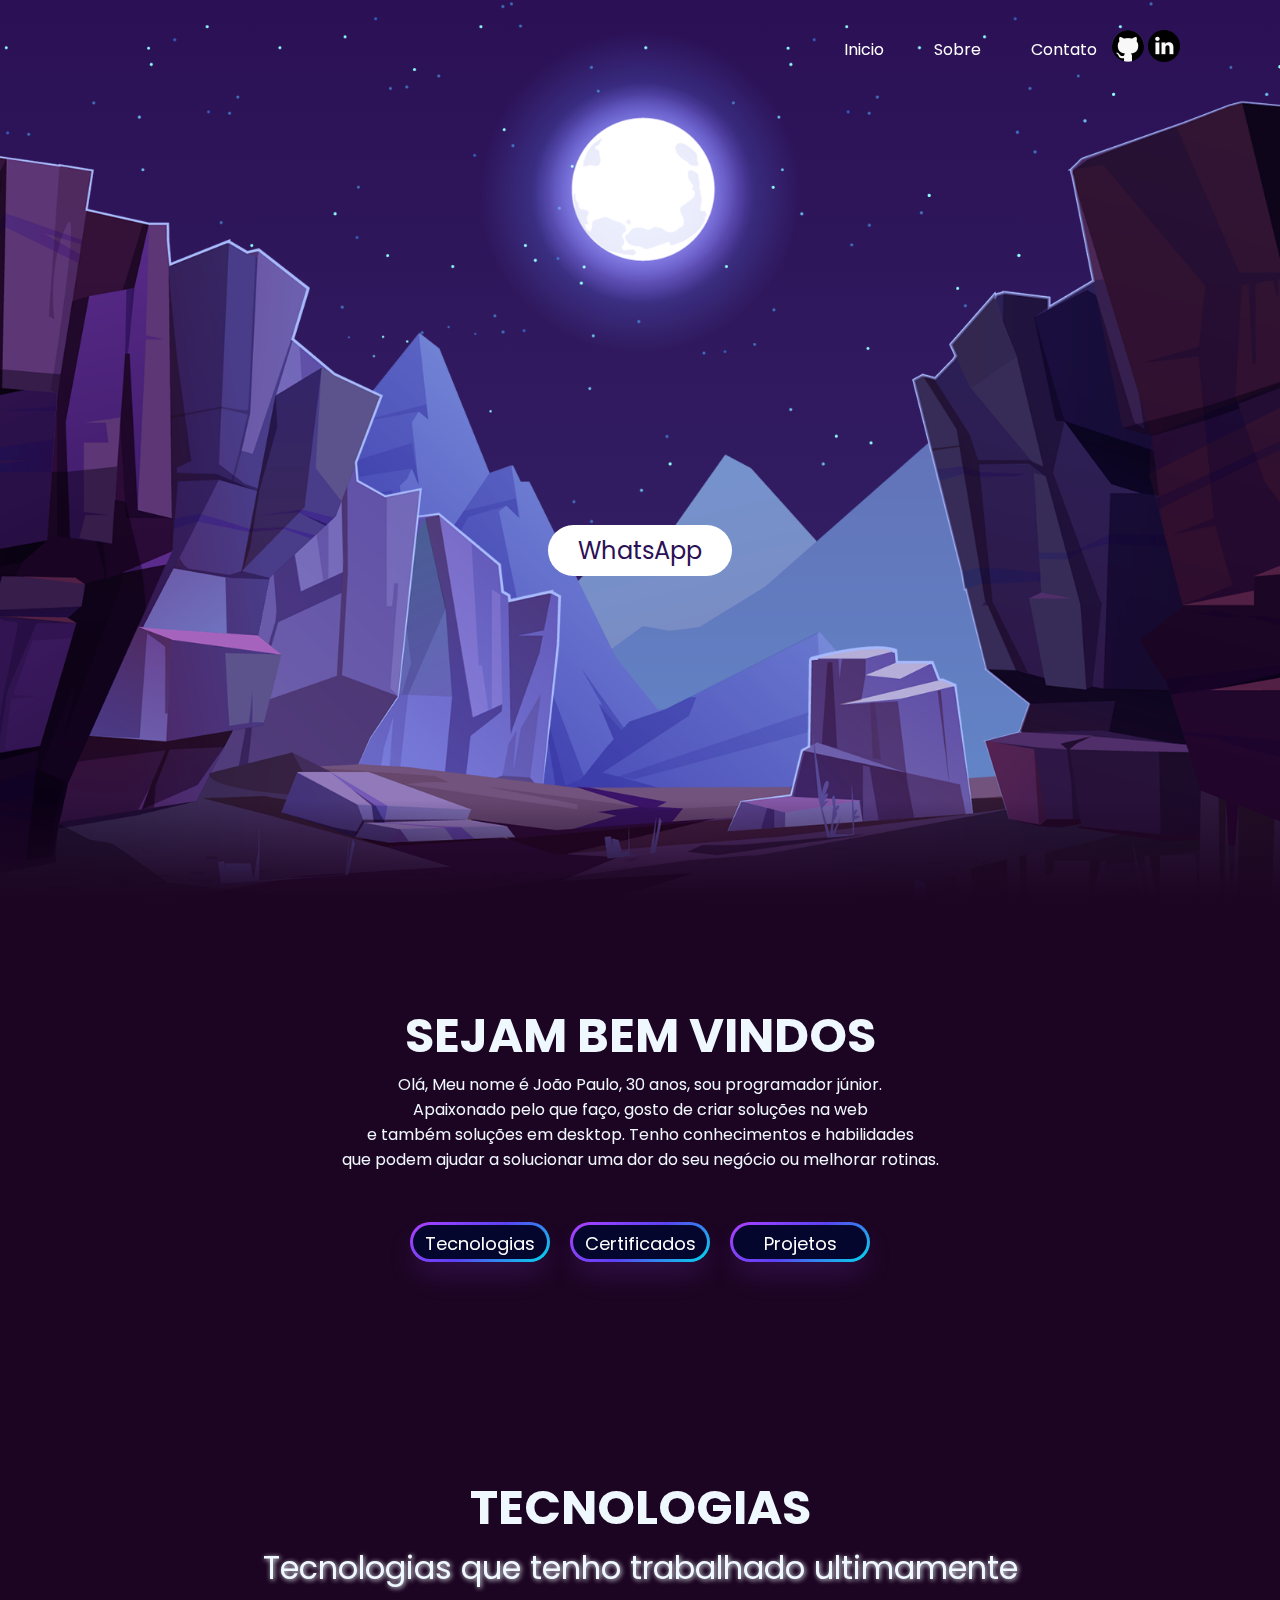
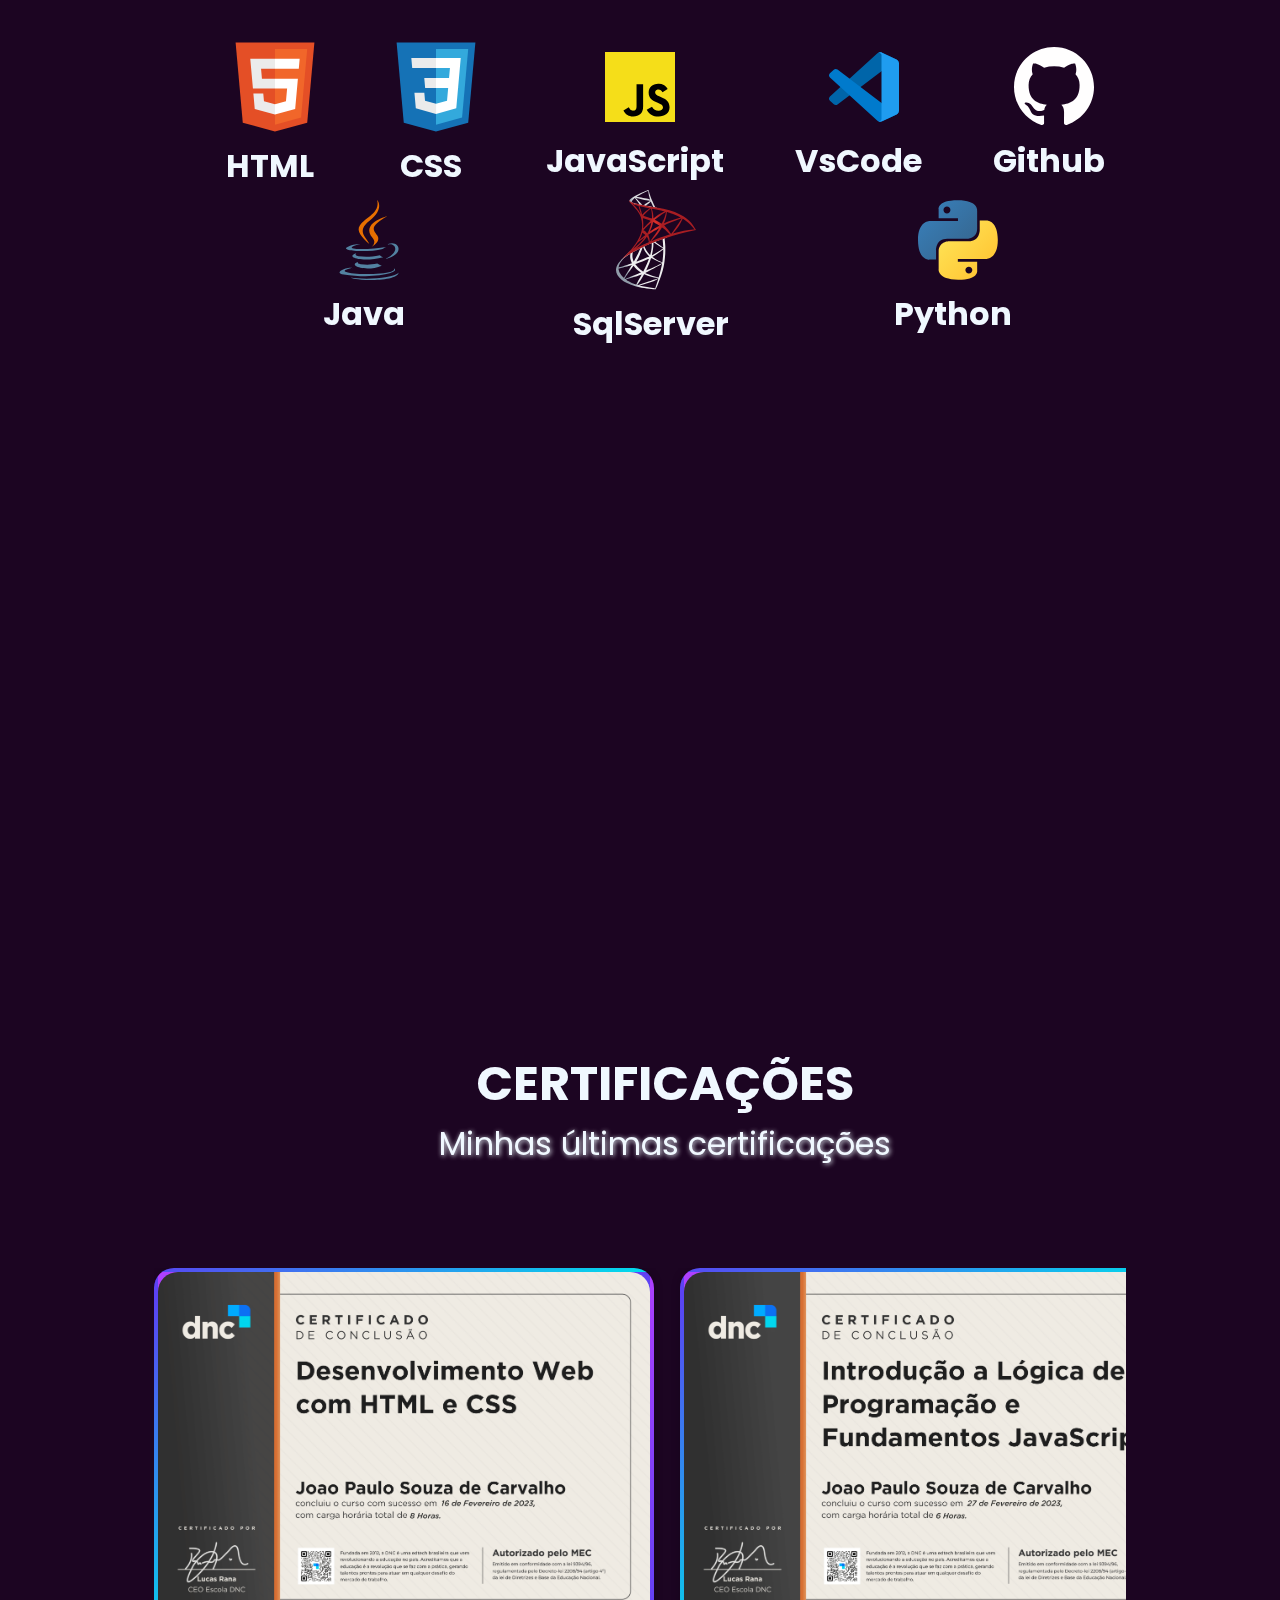
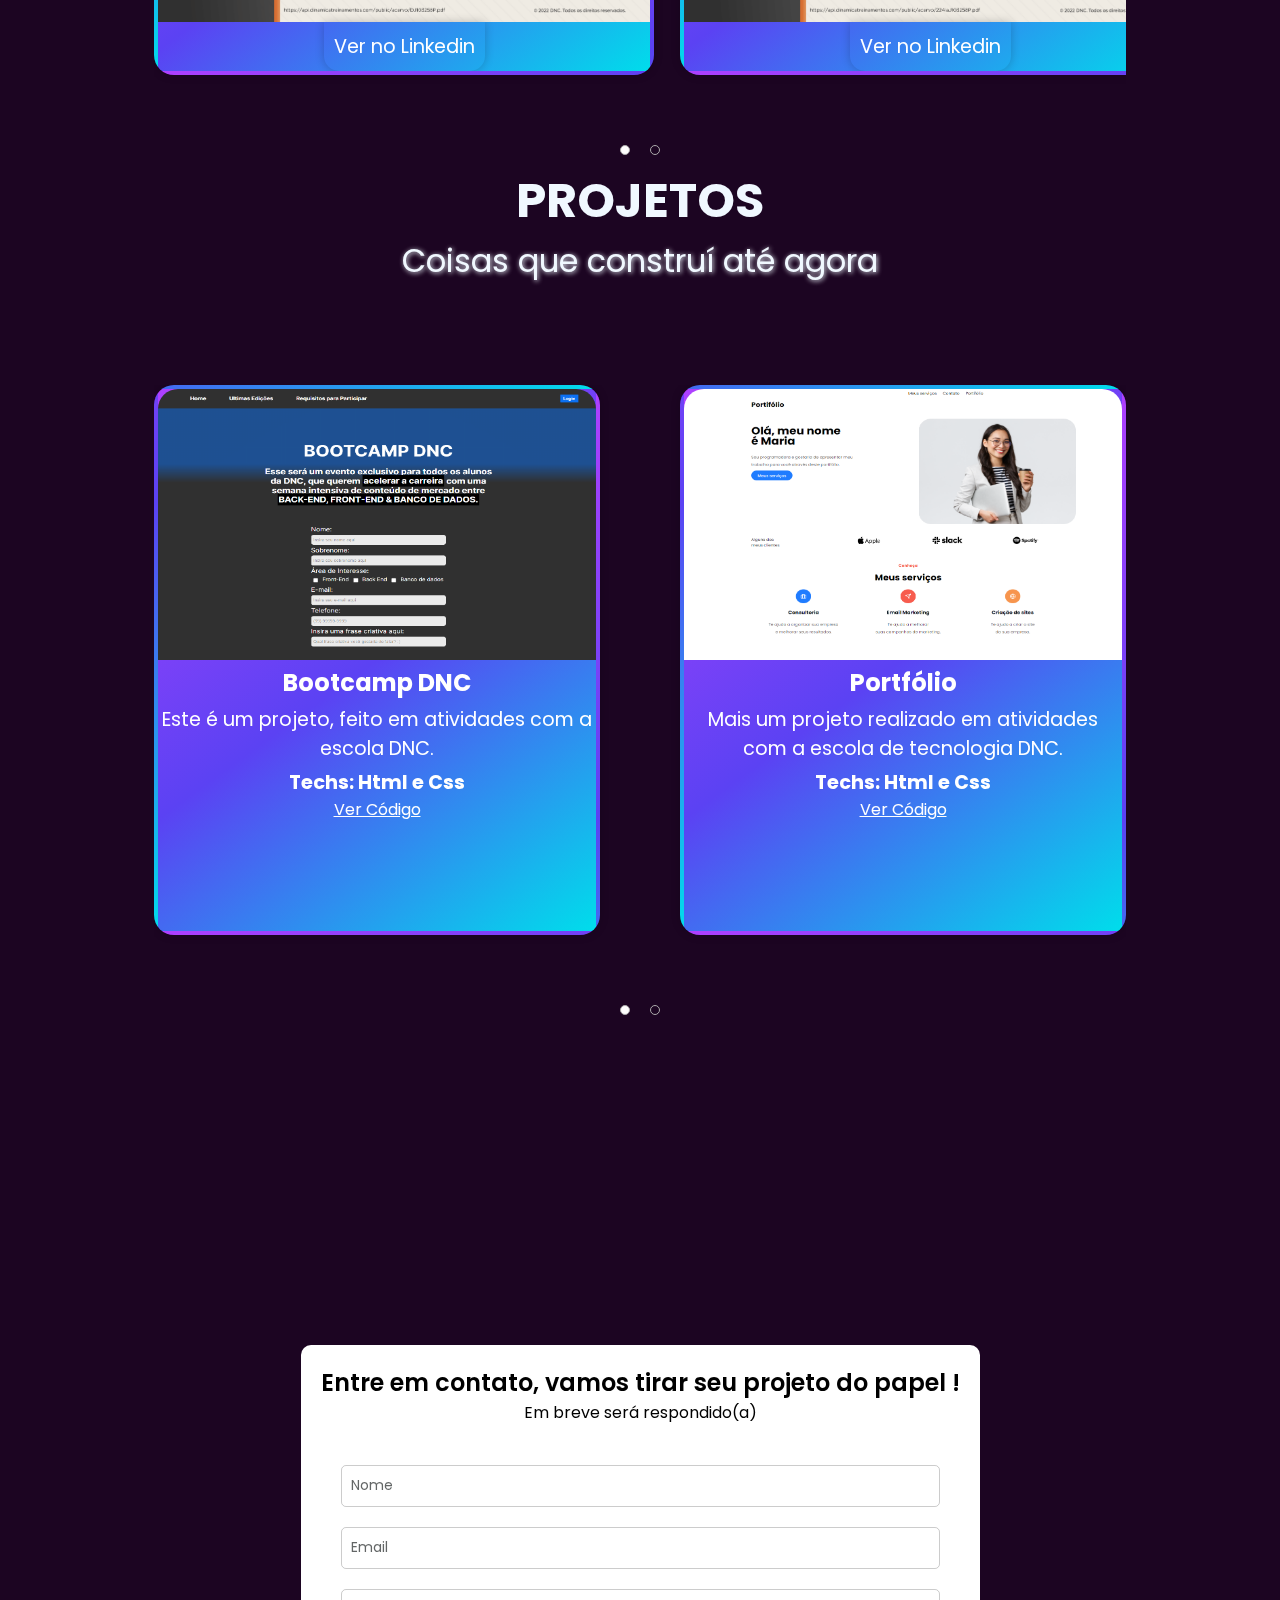
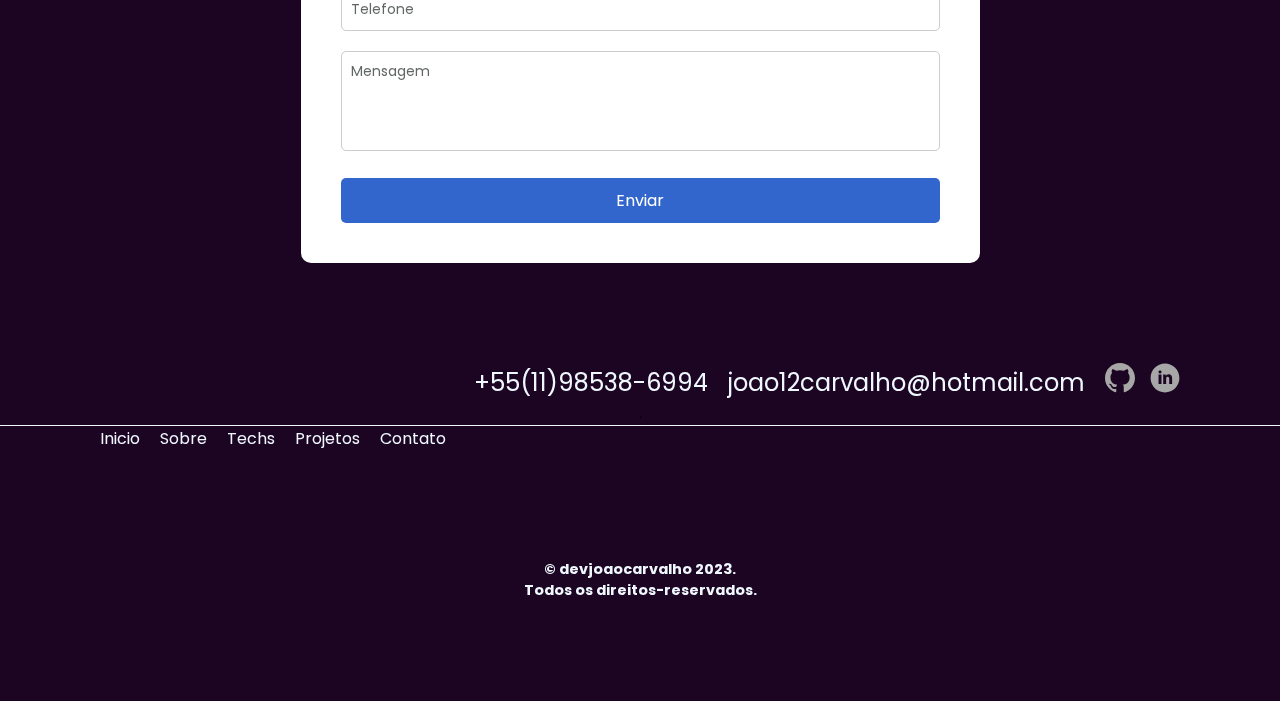
==== index.html @ 185b9de8 "inserindo meu NOVO formulario com PARALAX" ====
<!DOCTYPE html>
<html lang="pt-br">
<head>
    <!-- Google tag (gtag.js) -->
<script async src="https://www.googletagmanager.com/gtag/js?id=G-XC76X80RX8"></script>
<script>
  window.dataLayer = window.dataLayer || [];
  function gtag(){dataLayer.push(arguments);}
  gtag('js', new Date());

  gtag('config', 'G-XC76X80RX8');
</script>
    <meta charset="UTF-8">
    <meta http-equiv="X-UA-Compatible" content="IE=edge">
    <meta name="viewport" content="width=device-width, initial-scale=1.0, maximum-scale=1.0, user-scalable=no">
    <meta name="description" content="Desenvolvedor web Full-Stack, profissional desenvolvedor de software">
    <meta name="keywords" content="desenvolvedor, programador, programador web, desenvolvedor web, desenvolvedor web Full-Stack">
    <meta name="robots" content="index, follow">
    <meta name="viewport" content="width=device-width, initial-scale=1.0, maximum-scale=1.0, user-scalable=no">
    <link rel="stylesheet" href="https://fonts.googleapis.com/css2?family=Material+Symbols+Outlined:opsz,wght,FILL,GRAD@20..48,100..700,0..1,-50..200" />
    <link rel="preconnect" href="https://fonts.googleapis.com">
    <link rel="preconnect" href="https://fonts.gstatic.com" crossorigin>
    <link href="https://fonts.googleapis.com/css2?family=DM+Sans:wght@400;700&family=Hubballi&family=Inter:wght@400;700&family=Montserrat:wght@600&family=Poppins:wght@400;700&family=Roboto:wght@300&display=swap" rel="stylesheet">
    <link rel="stylesheet" href="style.css">
    <script src="https://code.jquery.com/jquery-3.6.4.min.js"></script>
    <script src="https://cdnjs.cloudflare.com/ajax/libs/OwlCarousel2/2.3.4/owl.carousel.min.js"></script>
    <link rel="stylesheet" href="https://cdnjs.cloudflare.com/ajax/libs/OwlCarousel2/2.3.4/assets/owl.carousel.min.css">
    <title>Dev João Carvalho</title>
    </head>
<body>
        <header class="menu-main">
            <ul>
                <li><a href="#home" class="active">Inicio</a></li>
                <li><a target="_blank" href="about.html">Sobre</a></li>
                <li><a href="#Contact">Contato</a></li>
                <div class="icons-redeSocial">
                    <a target="_blank" href="https://github.com/joaoocarvalhoo92"><img  id="githubpng" src="pngs/github.png"></a>
                    <a target="_blank" href="https://www.linkedin.com/in/joaocarvalho412753162/"><img id="linkedinpng" src="pngs/linkedin.png"></a>
                </div>
            </ul>
      
        </header>
        <section class="parallax">
            <img src="img/stars.png" id="stars" alt="">
            <img src="img/moon.png" id="moon" alt="">
            <h2 id="text" >Hello World</h2>
            <a href="https://bit.ly/3K3sVPY" target="_blank" id="btn">WhatsApp</a>
            <img src="img/mountains_behind.png" id="mountains_behind" alt="">
            <img src="img/mountains_front.png" id="mountains_front" alt="">

        </section>

        <section class="body">
                 <h2 id="text-welcome">SEJAM BEM VINDOS</h2>
                 <p>Olá, Meu nome é João Paulo, 30 anos, sou programador júnior.<br>
                Apaixonado pelo que faço, gosto de criar soluções na web<br>
                e também soluções em desktop. Tenho conhecimentos e habilidades<br>
                que podem ajudar a solucionar uma dor do seu negócio ou melhorar rotinas. </p>
                <div class="buttons">
                    <button id="button-tecnologys" class="buttons-items">
                        <span class="text"><a href="#mystacks">Tecnologias</a></span>
                    </button>
                    <button id="button-certifications" class="buttons-items">
                        <span class="text"><a href="#text-certifications">Certificados</a></span>
                    </button>
                    <button id="button-projects" class="buttons-items">
                        <span class="text"><a href="#text-projects">Projetos</a></span>
                    </button>
                </div>

                  <!--  TRABALHANDO A SEÇÃO DE TECNOLOGIAS QUE TRABALHO-->
    <section class="mystacks" id="mystacks">
        <h1 id="text-tecnology">TECNOLOGIAS</h1>
        <h2>Tecnologias que tenho trabalhado ultimamente</h2>
    <div class="icons-stacks">
        <div class="stack-legend">
            <img src="svgs/html.svg">
            <h1>HTML</h1>
        </div>
        <div class="stack-legend">
             <img src="svgs/css.svg">
            <h1>CSS</h1>
        </div>
        <div class="stack-legend">
        <img src="svgs/js.svg">
            <h1>JavaScript</h1>
        </div>
        <div class="stack-legend">
        <img src="svgs/studiocode.svg">
            <h1>VsCode</h1>
        </div>
        <div class="stack-legend">
        <img src="svgs/git.svg">
         <h1>Github</h1>
        </div>
        <div class="stack-legend">
        <img id="svg-java" src="svgs/java.svg">
            <h1>Java</h1>
        </div>
        <div class="stack-legend">
        <img id="svg-sql" src="svgs/sqlserver.svg">
            <h1>SqlServer</h1>
        </div>
        <div class="stack-legend">
        <img id="svg-python" src="svgs/python.svg">
            <h1>Python</h1>
        </div>
    </div>
    </section>

    <!------------------------------------------------------------CERTIFICAÇÕES--------------------------------------------------------------------->


    <section style="margin-bottom: 300px"   class="certificados">
     </section>
           <!--  TRABALHANDO A SEÇÃO CERTIFICAÇÕES-->
           <div class="title-certificados">
            <h1 id="text-certifications">CERTIFICAÇÕES</h1>
            <h2>Minhas últimas certificações</h2>
         </div>
        <div class="wrapper">
            <div class="carousel owl-carousel">
                <div class="card card1">
                    <div class="photo-container-certificados">
                        <img src="certificados/CERTIFICADO DESENVOLVIMENTO WEB COM HTML E CSS-1.png" alt="Descrição da imagem 1">
                            <div class="text-legend-certificados">
                                <a   target="_blank" href="https://www.linkedin.com/feed/update/urn:li:activity:7036078647698440192/">Ver no Linkedin</a>
                        </div>
                    </div>
                </div>
    
                <div class="card card2">
                    <div class="photo-container-certificados">
                        <img src="certificados/Introdução a lógica de programação e fundamentos javascript-1.png" alt="Descrição da imagem 2">
                        <div class="text-legend-certificados">
                            <a   target="_blank" href="https://www.linkedin.com/feed/update/urn:li:activity:7036078844776230913/">Ver no Linkedin</a>
                        </div>
                    </div>
                </div>
    
                <div class="card card3">
                    <div  class="photo-container-certificados">
                        <img src="certificados/Java completo e orientação a objetos.jpg" alt="Descrição da imagem 2">
                        <div class="text-legend-certificados">
                            <a target="_blank" href="https://www.linkedin.com/posts/joaocarvalho412753162_programacao-java-desenvolvedor-activity-7042290979118157824-Sbi0?utm_source=share&utm_medium=member_desktop">Ver no Linkedin</a>
                        </div>
                    </div>
                </div>
    
                <div class="card card4">
                    <div  class="photo-container-certificados">
                        <img src="certificados/Java completo e orientação a objetos.jpg" alt="Descrição da imagem 2">
                        <div class="text-legend-certificados">
                            <a target="_blank" href="https://www.linkedin.com/posts/joaocarvalho412753162_programacao-java-desenvolvedor-activity-7042290979118157824-Sbi0?utm_source=share&utm_medium=member_desktop">Ver no Linkedin</a>
                        </div>
                    </div>
                </div>
    
            </div>
        </div>

      <!--  TRABALHANDO A SEÇÃO PROJETOS QUE FIZ ATÉ AGORA-->
      <div class="title-projects">
        <h1 id="text-projects">PROJETOS</h1>
        <h2 >Coisas que construí até agora</h2>
     </div>
    <div class="wrapper">
        <div class="carousel owl-carousel">
            <div class="card card1">
                <div class="photo-container-projetos">
                    <img src="pngs/bootcamp.png" alt="Descrição da imagem 1">
                    <div class="text-legend">
                        <h1>Bootcamp DNC</h1>
                        <p>Este é um projeto, feito em atividades com a escola DNC.</p>
                        <h3>Techs: Html e Css</h3>
                        <a  id="project-portifolio" target="_blank" href="https://github.com/joaoocarvalhoo92/projetoBootcampDNC">Ver Código</a>
                    </div>
                </div>
            </div>

            <div class="card card2">
                <div class="photo-container-projetos">
                    <img src="pngs/portifioliomaria.png" alt="Descrição da imagem 2">
                    <div class="text-legend">
                        <h1>Portfólio</h1>
                        <p>Mais um projeto realizado em atividades com a escola de tecnologia DNC.</p>
                        <h3>Techs: Html e Css</h3>
                        <a  id="project-bootcamp" target="_blank" href="https://github.com/joaoocarvalhoo92/sitePortifolio">Ver Código</a>
                    </div>
                </div>
            </div>

            <div class="card card3">
                <div class="photo-container-projetos">
                    <img src="pngs/sistemaComercio.png" alt="Descrição da imagem 2">
                    <div class="text-legend">
                        <h1>Sistema para loja</h1>
                        <p>Estou trabalhando neste projeto, desenvolvendo meu próprio sistema desktop para minha loja de roupas, mas ele pode ser adaptado para outras necessidades.</p>
                        <h3>Techs: Python e SQLServer</h3>
                        <a id="project-store" target="_blank" href="https://github.com/joaoocarvalhoo92/sistemaLoja">Ver Código</a>
                    </div>
                    </div>
            </div>

            <div class="card card4">
                <div class="photo-container-projetos">
                    <img src="pngs/calculadora.png" alt="Descrição da imagem 2">
                    <div class="text-legend">
                        <h1>Calculadora
                        </h1>
                        <p>Calculadora construida usando HTML, CSS e JavaScript.</p>
                        <h3>Techs: HTML, CSS e JavaScript</h3>
                        <a  target="_blank" href="https://github.com/joaoocarvalhoo92/Calculadora">Ver Código</a>
                    </div>
                    </div>
            </div>

        </div>
    </div>

    
    

    <section  style="margin-bottom:300px"  class="projects">

    </section>

      <!--  TRABALHANDO A SEÇÃO FORMÚLARIO-->
      <div class="form">
        <span class="title">Entre em contato, vamos tirar seu projeto do papel !</span>
        <p>Em breve será respondido(a)</p>
        <form class="form" action="https://formspree.io/f/mjvdweoa" method="POST">
          <div class="group">
            <input  id="input-nome" name="Names" placeholder="‎" type="text" required="required">
          <label for="name">Nome</label>
          </div>
      <div class="group">
          <input id="input-email" name="Email" placeholder="‎" type="email">
          <label for="email">Email</label>
          </div>
          <div class="group">
            <input id="input-telefone" name="Telefone" placeholder="‎" type="phone">
            <label for="phone">Telefone</label>
            </div>
      <div class="group">
        <textarea id="input-mensagem" name="Mensagem" class="textplaceholder" rows="10" cols="20" placeholder="‎"  rows="5" required="required"></textarea>
          <label for="mensagem">Mensagem</label>
      </div class="button-submit">
          <button id="button-form" type="submit">Enviar</button>
        </form>
      </div>




          <!--  TRABALHANDO O RODAPÉ-->
          <footer class="footer-contact" id="Contact">
            <div class="email-tel">
                <h2>+55(11)98538-6994</h2>
                <h2><a href="mailto:joao12carvalho@hotmail.com">joao12carvalho@hotmail.com</a></h2>
            </div>
            <div class="menu-footer-icons">
                <li><a target="_blank" href="https://github.com/joaoocarvalhoo92"><img src="svgs/github.svg"></a></li>
                <li><a target="_blank" href="https://www.linkedin.com/in/joaocarvalho412753162/"><img src="svgs/linkedin.svg"></a></li>
            </div>
        </footer>

        <div class="line-division">
            <span>.</span>
          </div>

        <footer class="footer-menu">
                <ul>
                    <li><a href="#home">Inicio</a></li>
                    <li><a target="_blank" href="about.html">Sobre</a></li>
                    <li><a href="#mystacks">Techs</a></li>
                    <li><a href="#projects">Projetos</a></li>
                    <li><a href="#Contact">Contato</a></li>
                </ul>
            </footer>
    <footer class="direitos-reservados">
        <h2>© devjoaocarvalho 2023. <br> 
            Todos os direitos-reservados.</h2>
    </footer>



    
</section>

<script src="app.js"></script>


</body>
</html>
---- style.css ----
*{
    font-family: 'Poppins', sans-serif;
    margin: 0;
    padding: 0;
    box-sizing: border-box;
    scroll-behavior: smooth;
}

a{
    text-decoration: none;
    color: white;

}

#button-tecnologys{
    align-items: center;
    background-image: linear-gradient(144deg,#AF40FF, #5B42F3 50%,#00DDEB);
    border: 0;
    border-radius: 50px;
    box-shadow: rgba(151, 65, 252, 0.2) 0 15px 30px -5px;
    box-sizing: border-box;
    color: #FFFFFF;
    display: flex;
    font-family: Phantomsans, sans-serif;
    font-size: 18px;
    justify-content: center;
    line-height: 1em;
    max-width: 100%;
    min-width: 140px;
    padding: 3px;
    text-decoration: none;
    user-select: none;
    -webkit-user-select: none;
    touch-action: manipulation;
    white-space: nowrap;
    cursor: pointer;
    transition: all .3s;
    height: 40px;
   
}

#button-certifications{
    align-items: center;
    background-image: linear-gradient(144deg,#AF40FF, #5B42F3 50%,#00DDEB);
    border: 0;
    border-radius: 50px;
    box-shadow: rgba(151, 65, 252, 0.2) 0 15px 30px -5px;
    box-sizing: border-box;
    color: #FFFFFF;
    display: flex;
    font-family: Phantomsans, sans-serif;
    font-size: 18px;
    justify-content: center;
    line-height: 1em;
    max-width: 100%;
    min-width: 140px;
    padding: 3px;
    text-decoration: none;
    user-select: none;
    -webkit-user-select: none;
    touch-action: manipulation;
    white-space: nowrap;
    cursor: pointer;
    transition: all .3s;
    height: 40px;
   

}
#button-projects{
align-items: center;
background-image: linear-gradient(144deg,#AF40FF, #5B42F3 50%,#00DDEB);
border: 0;
border-radius: 50px;
box-shadow: rgba(151, 65, 252, 0.2) 0 15px 30px -5px;
box-sizing: border-box;
color: #FFFFFF;
display: flex;
font-family: Phantomsans, sans-serif;
font-size: 18px;
justify-content: center;
line-height: 1em;
max-width: 100%;
min-width: 140px;
padding: 3px;
text-decoration: none;
user-select: none;
-webkit-user-select: none;
touch-action: manipulation;
white-space: nowrap;
cursor: pointer;
transition: all .3s;
height: 40px;

}



/*---------CONFIGURAÇÕES DO PARALLAX--------------------------*/
body{
    min-height: 100vh;
    overflow-x: hidden;
    background: linear-gradient(#2b1055 , #7597de);
    width: 100%;
    
}

header{
    position: absolute;
    top: 0;
    left: 0;
    width: 100%;
    padding: 30px 100px;
    display: flex;
    justify-content: space-between;
    align-items: center;
    z-index: 10000;
}

header ul {
    display: flex;
    justify-content: center;
    align-items: center;
    margin-left: 100px;
}
header ul li {
    list-style: none;
    margin-left: 20px;
}
header ul li a {
    text-decoration: none;
    padding: 6px 15px;
    color: #fff;
    border-radius: 20px;
}
header ul li a:hover{
    background: #fff;
    color: #2b1055;
}

.parallax{
    position: relative;
    width: 100%;
    height: 100vh;
    padding: 100px;
    display: flex;
    justify-content: center;
    align-items: center;
    overflow: hidden;
}
.parallax::before{
    content: '';
    position: absolute;
    bottom: 0;
    width: 100%;
    height: 100px;
    background: linear-gradient(to top,#1c0522 , transparent);
    z-index: 1000;
}
.parallax img {
    position: absolute;
    top: 0;
    left: 0;
    width: 100%;
    height: 100%;
    object-fit: cover;
    pointer-events: none;
}
.parallax img#moon{
    mix-blend-mode: screen;
}


.body{

    padding: 100px;
    background-color: #1c0522;
    display: flex;
    justify-content: center;
    flex-direction: column;
    text-align: center;
    align-items: center;
  
}

#text{
    position: absolute;
    right: -350px;
    color: #fff;
    white-space: nowrap;
    font-size: 7.5vw;
    z-index: 9;
}
#mountains_front{
    z-index: 10;
}
#btn{
    text-decoration: none;
    display: inline-block;
    padding: 8px 30px;
    border-radius: 40px;
    background: #fff;
    color: #2b1055;
    font-size: 1.5em;
    z-index: 9;
    transform: translateY(100px);
}



/*----------------CONFIGURAÇÕES DO HEADER---------------------*/

/*--Icons github e linkedin--*/
#linkedinpng{
    width: 2rem;
}

#githubpng{
    width: 2rem;
}

.icons-redeSocial{
    width: 20%;
    
}

.menu-main{
    display: flex;
    justify-content: flex-end;
}


/*------------TEXTO DE BOAS VINDAS--------------*/
#text-welcome{
    font-size: 3rem;
    color: aliceblue;
}

.body p {
    color: aliceblue;
    text-align: center;
    font-size: 1rem;
}


/*----TRABALHANDO OS BOTOES DIRECIONADORES NA SEÇÃO SEC-----*/


   
   .text:active,
   .text:hover {
    outline: 0;
   }
   
   .text {
    background-color: rgb(5, 6, 45);
    padding: 10px;
    border-radius: 50px;
    width: 100%;
    height: 100%;
    transition: 300ms;
   }
   
   .text:hover  {
    background: none;
   }
   
   .text:active {
    transform: scale(0.9);
   }

   .buttons-directs{
    height: 5vh;
   }

   .buttons{
    display: flex;
    width: 100%;
    justify-content: center;
    gap:20px;
    margin-top: 50px;
   }


  /* -----------------------------------TRABALHANDO NA SEÇÃO MYSTACKS -----------------------------*/

.mystacks{
    display: flex;
    flex-direction: column;
    justify-content: space-evenly;
    align-items: center;
    margin-top: 210px;
    flex-wrap: wrap;
    width: 90%;
}

.icons-stacks img {
    margin-left: 60px;
    width: 5rem;
    height: auto;

}

.mystacks h2 {
    font-size: 5rem;
    color: aliceblue;
    text-shadow: aliceblue 1px 1px 5px;
    font-weight: normal;
   

}

.mystacks #text-tecnology{
    font-size: 3rem;
    color: aliceblue;

}

.mystacks h2 {
    font-size: 2rem;
    color: aliceblue;
    font-weight: normal;
    text-shadow: aliceblue 1px 1px 5px;

}


#svg-sql{
    width: 80px;
    height: auto;
    
} 

.icons-stacks{
    display: flex;
    justify-content: space-evenly;
    align-items: center;
    margin-top: 50px;
    flex-wrap: wrap;
}

.stack-legend{
    display: flex;
    flex-direction: column;
    align-items: center;
    gap:10px;
    
    
}

.stack-legend h1{
    font-size: 2.0rem;
    display: flex;
    align-items: center;
    margin-left: 50px;
    color: aliceblue;

    
       
    
}

/*----CONFIGURAÇÕES DO CAROULSELS---*/

.wrapper{
    width: 90%;
    
    
}


.wrapper .crousel{
    max-width: 1200px;
    margin: auto;
    padding: 0 30px;


}






.owl-dots{
    margin-top: 40px;
    display: flex;
    width: 100%;
    align-items: center;
    justify-content: center;
  

}
.owl-dot{
    height: 10px;
    width: 10px;
    border-radius: 50%;
    cursor: pointer;
    outline: none;
    margin: 10px;
    border: 1px solid #abaaaa!important;
}

.owl-dot:hover,
.owl-dot.active{
    background-color: #ffffff!important;
    
}





/*----------------TRABALHANDO NA AREA DE CERIFICAÇÕES----------------------------------*/

.title-certificados{
    display: flex;
    flex-direction: column;
    align-items: center;
    justify-content: space-evenly;
    color: var(--cinza-titulos-principais);
    font-size: 1.5rem;
    display: flex;
    align-items: center;
    margin-left: 50px;
    margin-top: 250px;
 
    
}


.title-certificados h2{
    font-size: 2rem;
    color: aliceblue;
    font-weight: normal;
    text-shadow: aliceblue 1px 1px 5px;
}

#text-certifications{
    font-size: 3rem;
    color: aliceblue;
    font-weight: bold;
}


.certificados {
    display: flex;
    justify-content: space-evenly;
    align-items: center;
    margin-top: 150px;
    flex-wrap: wrap;
    gap: 20px;
   
}

.photo-container-certificados img {
    width: 100%;
    height: 350px;
    margin-top: 0px;
    padding: 0;
    margin: 0;
    border-radius: 20px 20px 0px 0px;

    
}

.photo-container-certificados:hover {
    border-color: #fff;

  }

.photo-container-certificados{
    margin-bottom: 20px;
    display: flex;
    flex-direction: column;
    background-image: linear-gradient(144deg,#AF40FF, #5B42F3 50%,#00DDEB);
    border-radius: 20px;
    overflow: hidden;
    box-shadow: 0px 0px 10px rgba(0, 0, 0, 0.2);
    transition: border-color 0.3s ease-in-out;
    border: 4px solid transparent;
    width: 500px;
    align-items: center;
}

.text-legend-certificados{
    align-items: center;
    border-radius: 0px 0px 15px 15px;
    padding: 10px;
    box-shadow: 0px 0px 10px rgba(0, 0, 0, 0.2);
    transition: border-color 0.3s ease-in-out;
    
  }

 
    .text-legend-certificados a{
        margin-top:5px ;
        font-size: 1.2rem;
        color: white;
      
        }

       


/* -----------------------------------TRABALHANDO NA SEÇÃO PROJETOS QUE FIZ ATE AGORA -----------------------------*/


#text-projects{
    font-size: 3rem;
    color: aliceblue;
    font-weight: bold;
    
}

.title-projects h2{
    font-size: 2rem;
    color: aliceblue;
    font-weight: normal;
    text-shadow: aliceblue 1px 1px 5px;
    
}



.photo-container-powerbi:hover {
    border-color: #fff;

  }

.photo-container-powerbi{
    height: auto;
    margin-bottom: 20px;
    display: flex;
    flex-direction: column;
    background-image: linear-gradient(144deg,#AF40FF, #5B42F3 50%,#00DDEB);
    border-radius: 20px;
    overflow: hidden;
    box-shadow: 0px 0px 10px rgba(0, 0, 0, 0.2);
    transition: border-color 0.3s ease-in-out;
    border: 4px solid transparent;
    width: 800px;
}

.text-legend-powerbi{
    margin: 0;
    background-image: linear-gradient(144deg,#AF40FF, #5B42F3 50%,#00DDEB);
    font-size: 14px;
    text-align: center;
    width: 800px;
    height: 300px;
    margin-left: 0px;
    color: #000;
    border-radius: 0px 0px 15px 15px;
    padding: 10px;
    box-shadow: 0px 0px 10px rgba(0, 0, 0, 0.2);
    transition: border-color 0.3s ease-in-out;
    border: 4px solid transparent;
  }

  .text-legend-powerbi h1{
  margin-top:5px ;
  font-size: 1.5rem;
  color: white;
  }

  .text-legend-powerbi h3{
    margin-top:5px ;
    font-size: 1.2rem;
    color: white;
    }

    .text-legend-powerbi p{
        margin-top:5px ;
        font-size: 1.2rem;
        color: white;
        }

        .text-legend-powerbi a{
          color: white;
          text-decoration: underline;
          font-size: 1.2rem;
          }

          .wrapper{
            margin-top: 100px;
          }


#analise-rh{
    width: 800px;
    height: 50vh;
   
}



.photo-container-projetos img {
    width: 100%;
    height: 50%;
    padding: 0;
    margin: 0;
    border-radius: 20px 20px 0px 0px;
    
}

.photo-container-projetos:hover {
    border-color: #fff;

  }

.photo-container-projetos{
    margin-bottom: 20px;
    display: flex;
    flex-direction: column;
    background-image: linear-gradient(144deg,#AF40FF, #5B42F3 50%,#00DDEB);
    border-radius: 20px;
    overflow: hidden;
    box-shadow: 0px 0px 10px rgba(0, 0, 0, 0.2);
    transition: border-color 0.3s ease-in-out;
    border: 4px solid transparent;
    width: 100%;
    height: 550px;
    align-items: center;
}

.text-legend-projetos{
    align-items: center;
    border-radius: 0px 0px 15px 15px;
    padding: 10px;
    box-shadow: 0px 0px 10px rgba(0, 0, 0, 0.2);
    transition: border-color 0.3s ease-in-out;
    
  }

 
    .text-legend-projetos a{
        margin-top:5px ;
        font-size: 1.2rem;
        color: white;
      
        }


  .text-legend h1{
  margin-top:5px ;
  font-size: 1.5rem;
  color: white;
  }

  .text-legend h3{
    margin-top:5px ;
    font-size: 1.2rem;
    color: white;
    }

    .text-legend p{
        margin-top:5px ;
        font-size: 1.2rem;
        color: white;
        }


        .text-legend a{
            font-size: 1.0rem;
            color: white;
            text-decoration: underline;
            }




.title-projects{
    display: flex;
    flex-direction: column;
    justify-content: space-evenly;
    align-items: center;

}



/* -----------------------------------TRABALHANDO NA SEÇÃO DO FORMULARIO -----------------------------*/

.form {
    background-color: #fff;
    border-radius: 10px;
    padding: 20px;

    display: flex;
    flex-direction: column;
  }
  
  .title {
    font-size: 24px;
    font-weight: 600;
    text-align: center;
  }
  
  .form {
    margin-top: 20px;
    display: flex;
    flex-direction: column;
  }
  
  .group {
    position: relative;
  }
  
  .form .group label {
    font-size: 14px;
    color: rgb(99, 102, 102);
    position: absolute;
    top: -10px;
    left: 10px;
    background-color: #fff;
    transition: all .3s ease;
  }
  
  .form .group input,
  .form .group textarea {
    padding: 10px;
    border-radius: 5px;
    border: 1px solid rgba(0, 0, 0, 0.2);
    margin-bottom: 20px;
    outline: 0;
    width: 100%;
    background-color: transparent;
  }
  
  .form .group input:placeholder-shown+ label, .form .group textarea:placeholder-shown +label {
    top: 10px;
    background-color: transparent;
  }
  
  .form .group input:focus,
  .form .group textarea:focus {
    border-color: #3366cc;
  }
  
  .form .group input:focus+ label, .form .group textarea:focus +label {
    top: -10px;
    left: 10px;
    background-color: #fff;
    color: #3366cc;
    font-weight: 600;
    font-size: 14px;
  }
  
  .form .group textarea {
    resize: none;
    height: 100px;
  }
  #button-form {
    background-color: #3366cc;
    color: #fff;
    border: none;
    border-radius: 5px;
    padding: 10px;
    font-size: 16px;
    cursor: pointer;
    transition: all 0.3s ease;
  }
  
  .form #button-form:hover {
    background-color: #27408b;
  }
  
  
  
  .form p {
    color: black;
  }


  
.line-division{
    margin-top: 0px;
    border-bottom: 1px solid aliceblue;
    width: 100vw;
 
}

.footer-contact{
    list-style-type: none;
    text-decoration: none;
    display: flex;
}

.email-tel{
    display: flex;
    color: aliceblue;
    gap: 20px;
    align-items: flex-end;
    
   

}

.email-tel a {
    text-decoration: none;
    color: aliceblue;
    display: flex;
    font-weight: normal;

}

.email-tel h2 {
    font-weight: normal;
}

.menu-footer-icons{
    display: flex;
    gap: 15px;
    justify-content: flex-end;
    margin-left: 20px;
   
    
}

.footer-contact {
    margin-top: 100px;
    display: flex;
    justify-content: flex-end;
    width: 100%;
}


/*---------TRABALHANDO SEGUNDA PARTE DO FOOTER--------------*/


.footer-menu{
    display: flex;
    width: 100%;

}

.footer-menu li {
    list-style-type: none;
}

.footer-menu ul li a {
    color: aliceblue;
    text-decoration: none;
}

.footer-menu ul {
    display: flex  ;
    gap: 20px ;
}



.direitos-reservados{
    color: aliceblue;
    font-size: 0.6rem;
    margin-top: 100px;
    display: flex;
    height: 50px;
    align-items: flex-end;

}
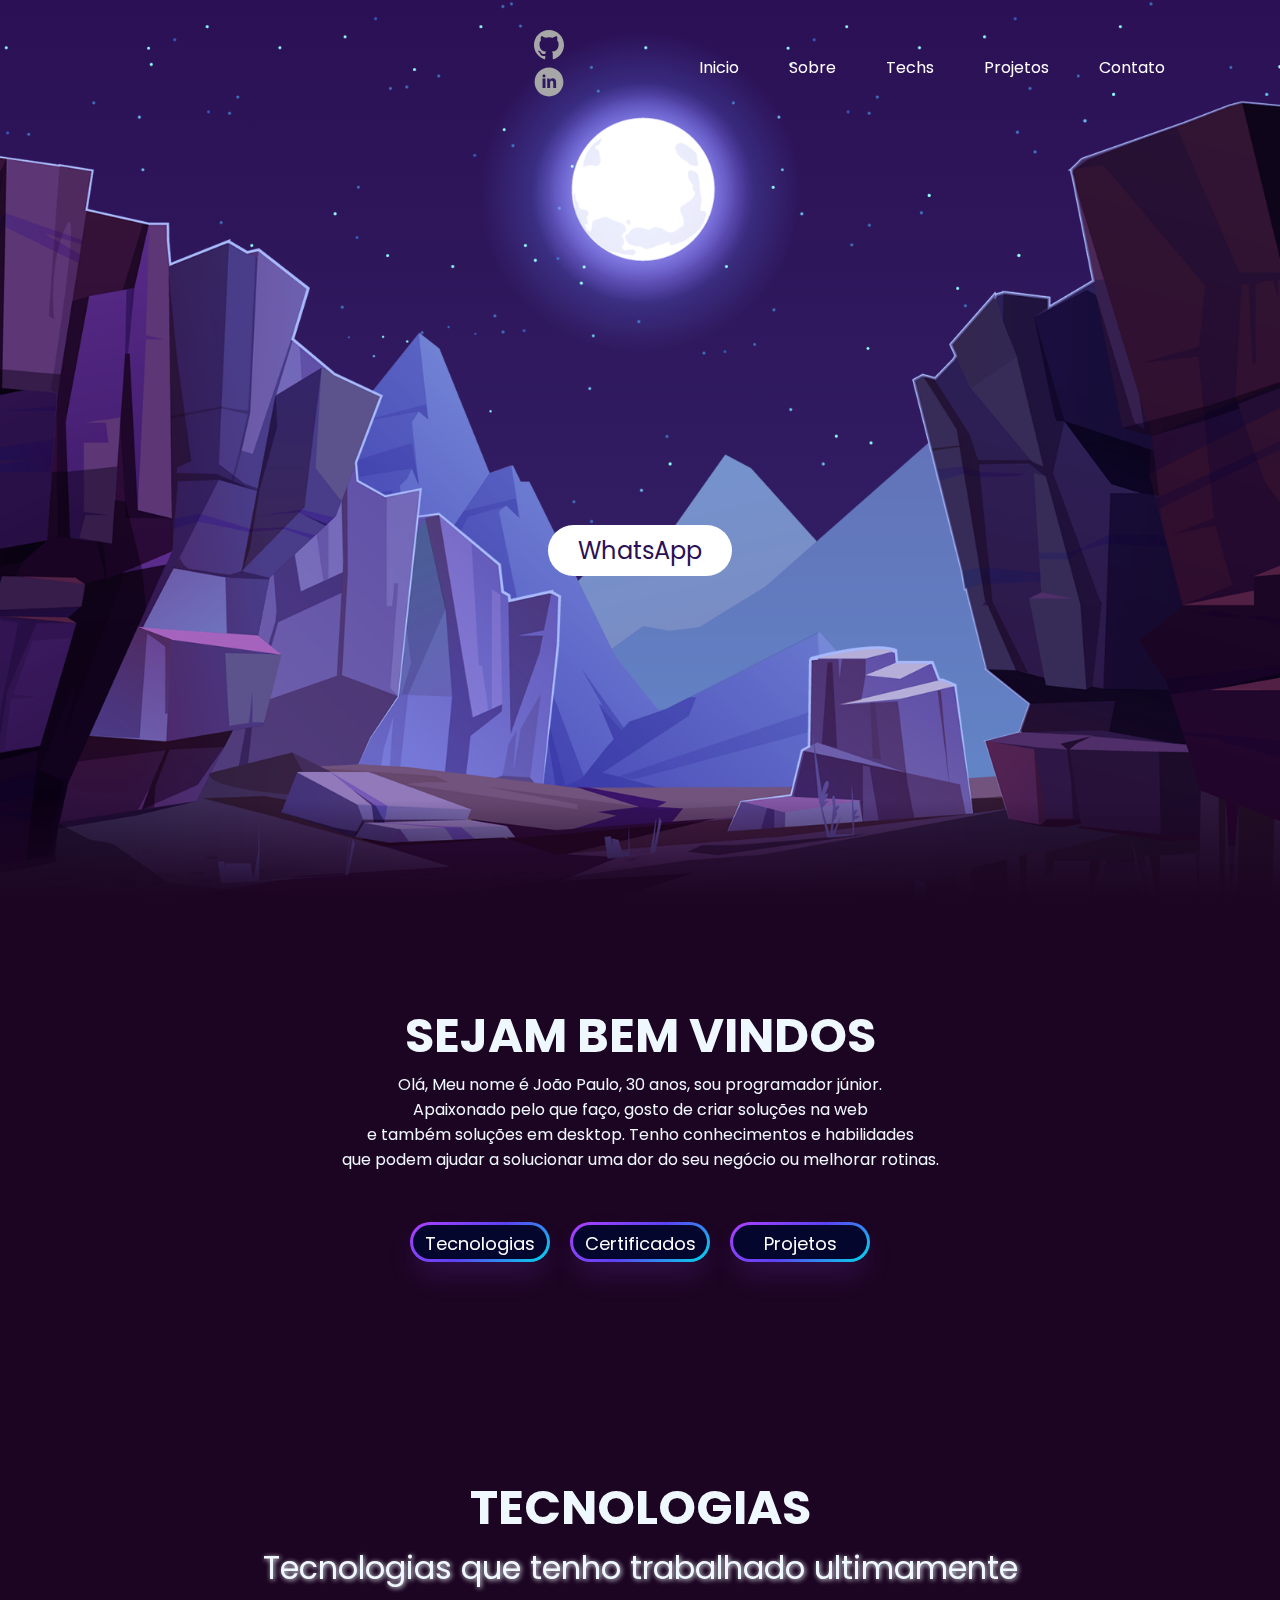
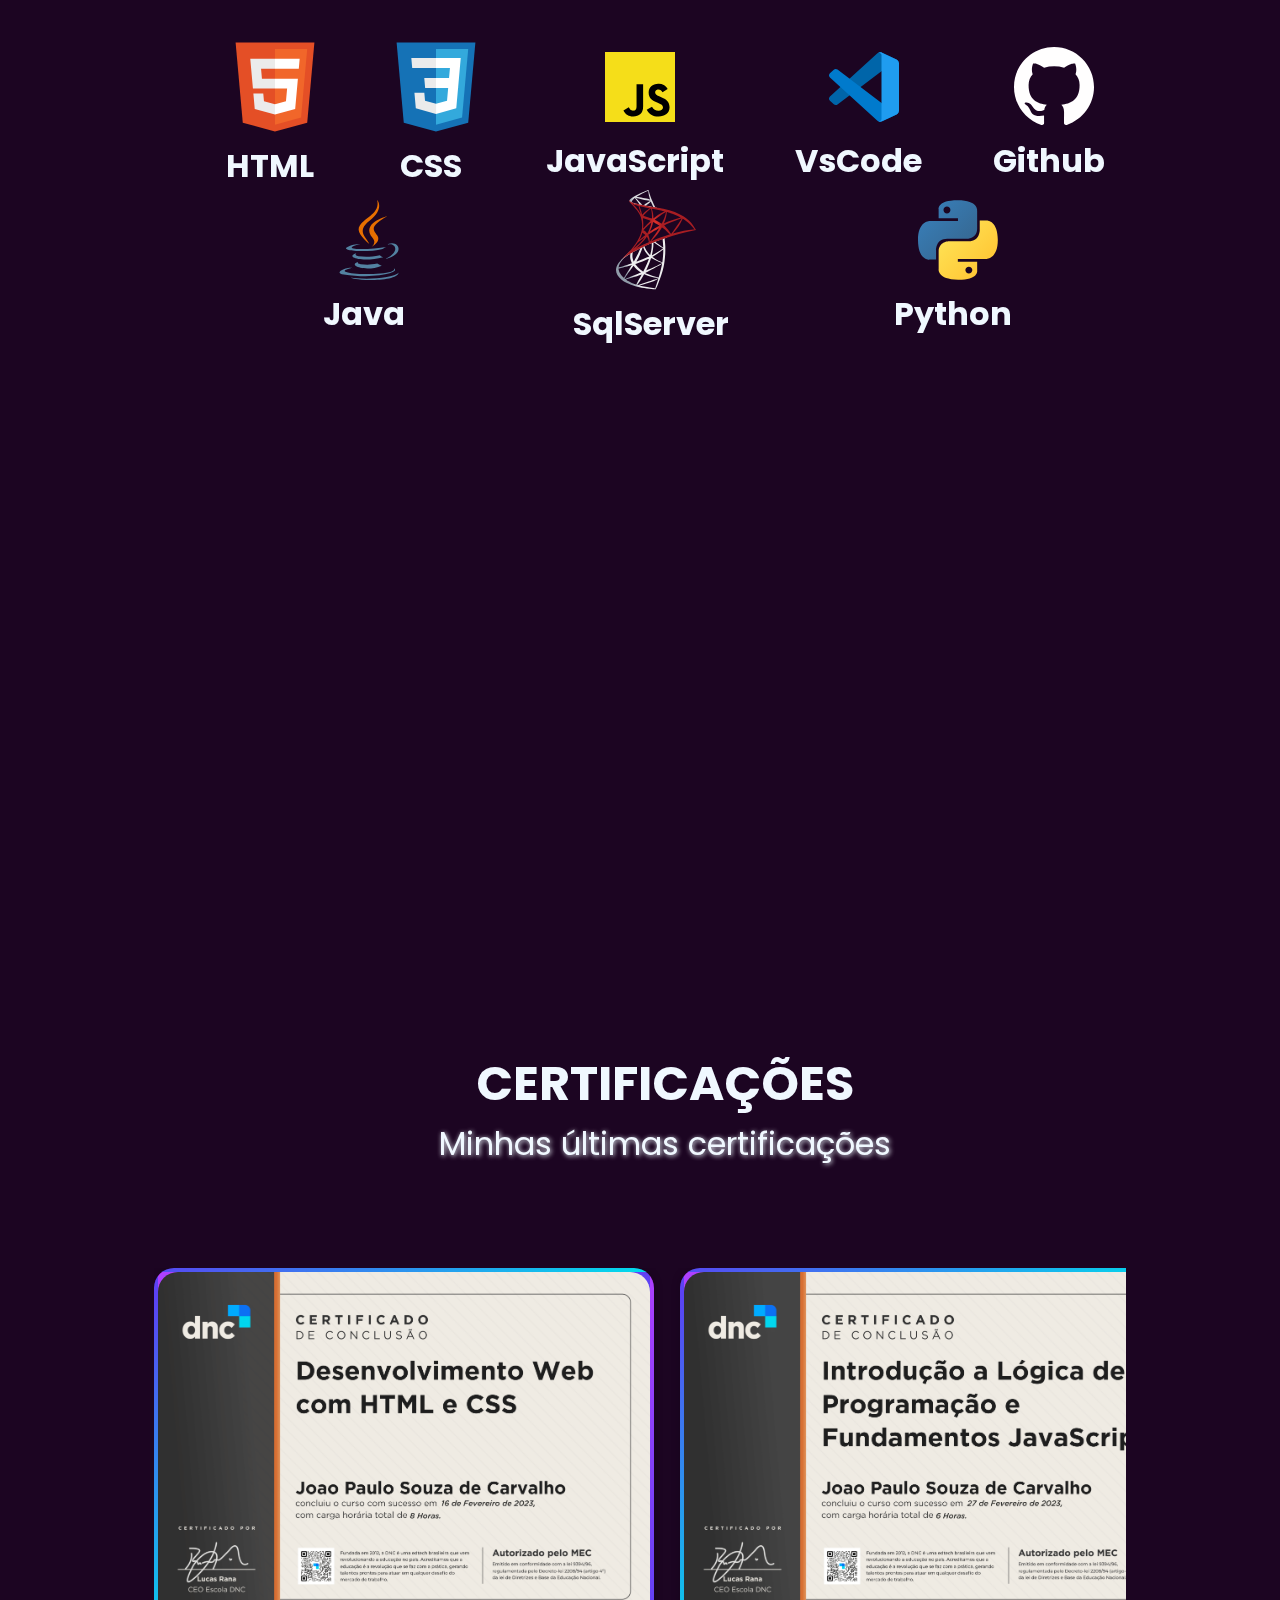
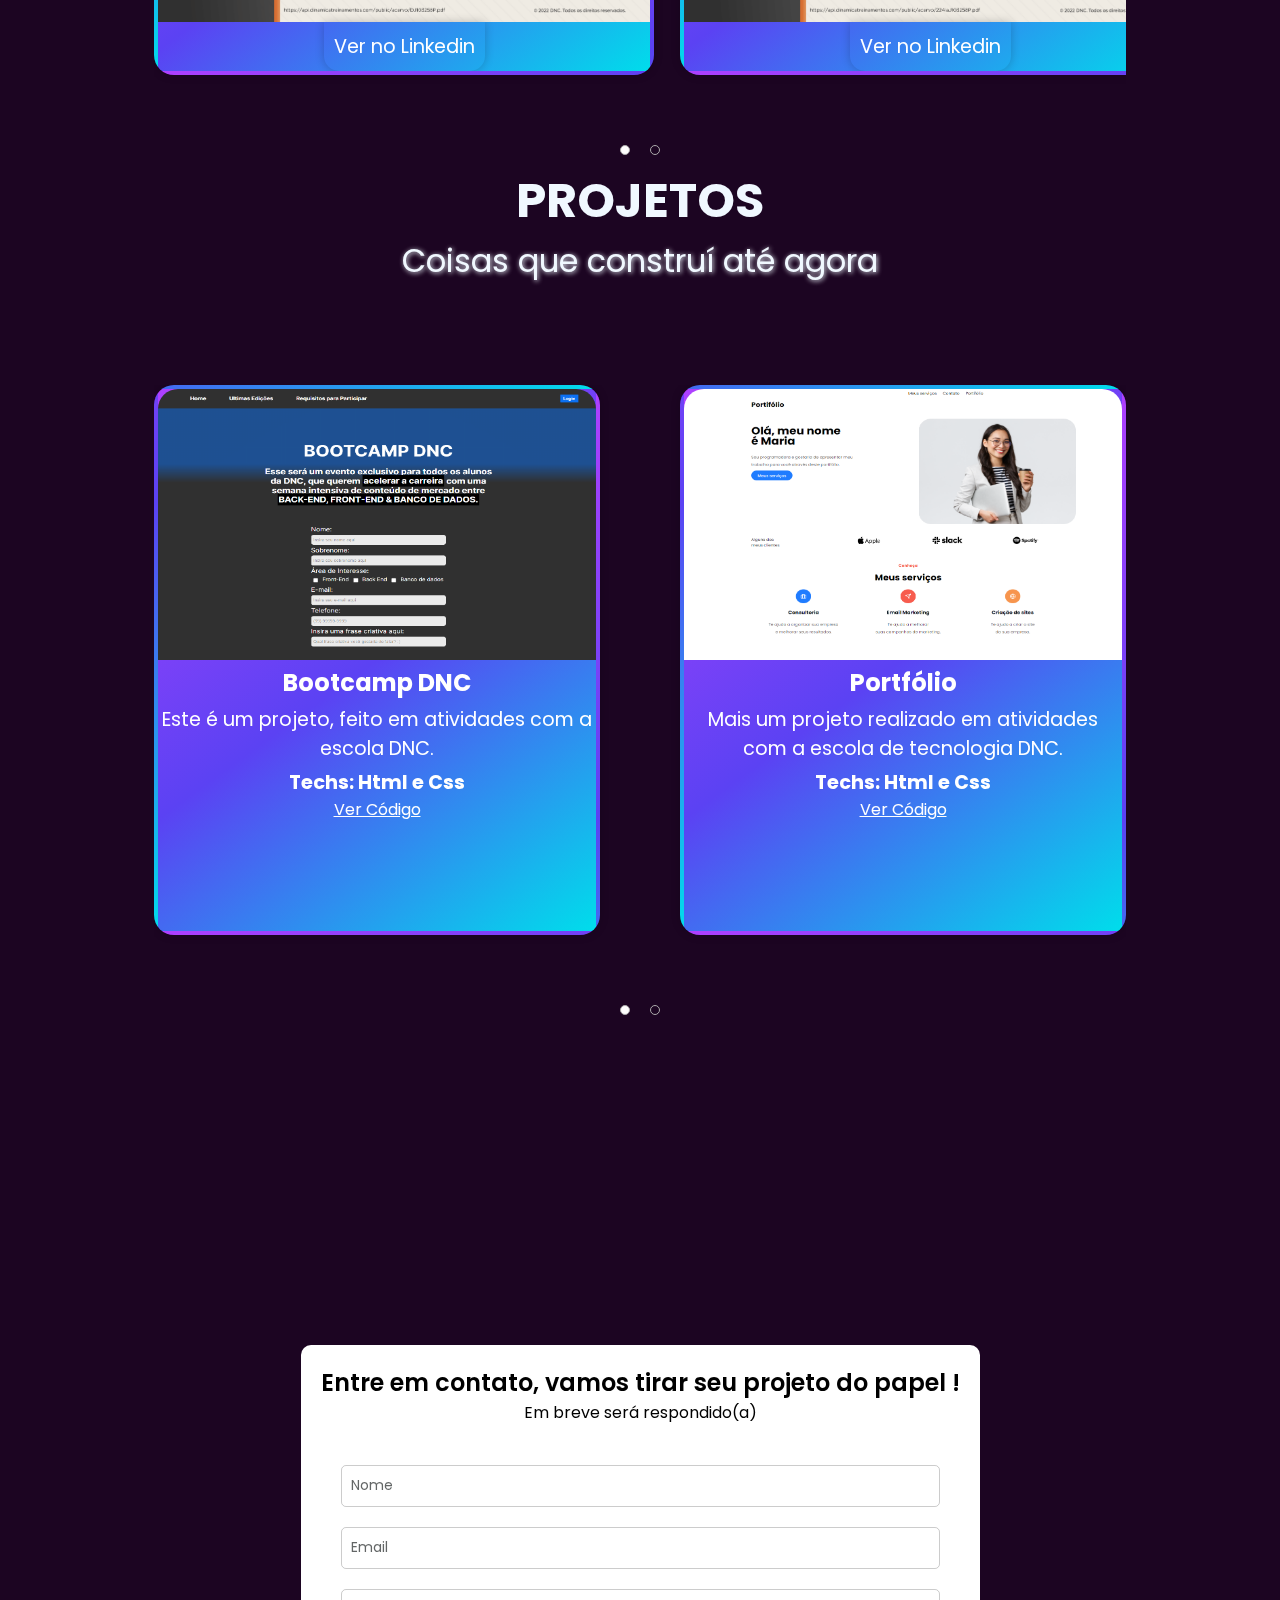
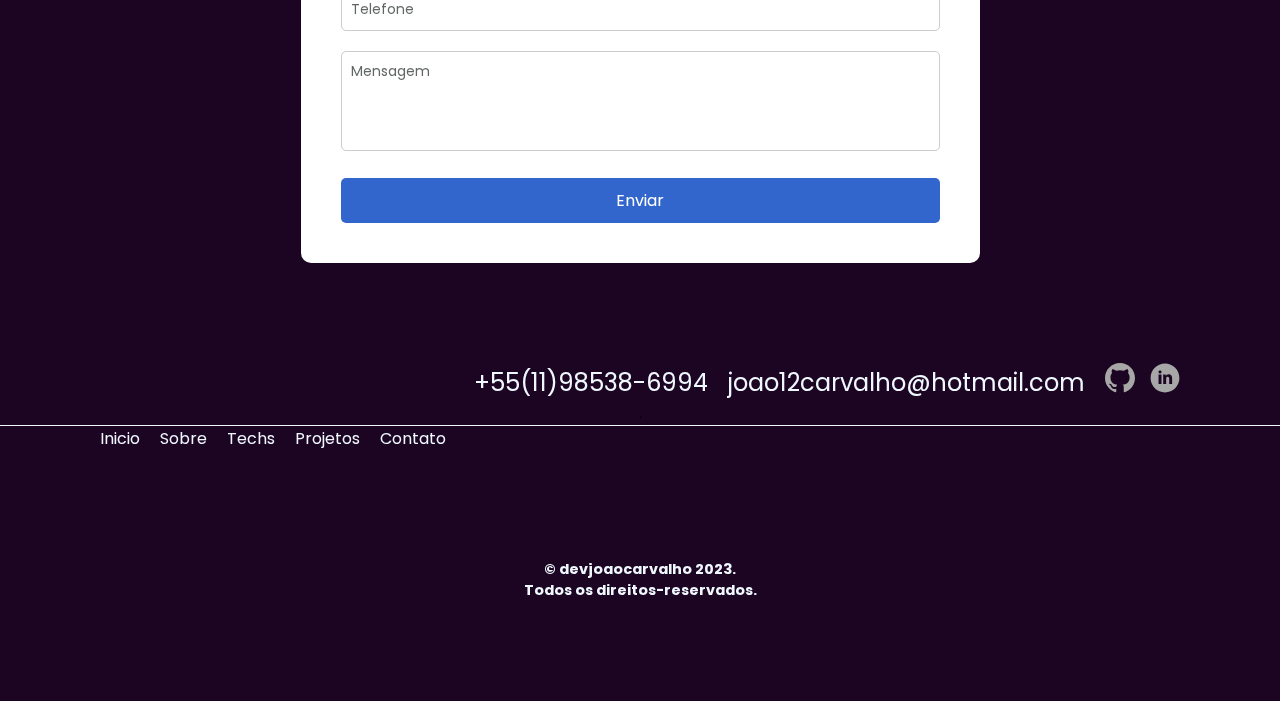
==== commit 723775c1: "atualizando certificados" ====
--- a/index.html
+++ b/index.html
@@ -29,17 +29,30 @@
     </head>
 <body>
         <header class="menu-main">
-            <ul>
-                <li><a href="#home" class="active">Inicio</a></li>
-                <li><a target="_blank" href="about.html">Sobre</a></li>
-                <li><a href="#Contact">Contato</a></li>
-                <div class="icons-redeSocial">
-                    <a target="_blank" href="https://github.com/joaoocarvalhoo92"><img  id="githubpng" src="pngs/github.png"></a>
-                    <a target="_blank" href="https://www.linkedin.com/in/joaocarvalho412753162/"><img id="linkedinpng" src="pngs/linkedin.png"></a>
-                </div>
-            </ul>
-      
+            <div class="icons-menu">
+                <li><a target="_blank" href="https://github.com/joaoocarvalhoo92"><img src="svgs/github.svg"></a></li>
+                <li><a target="_blank" href="https://www.linkedin.com/in/joaocarvalho412753162/"><img src="svgs/linkedin.svg"></a></li>
+            </div>
+            <menu id="menu">
+                <div id="menu-bar" onclick="menuOnClick()">
+                    <div id="bar1" class="bar"></div>
+                    <div id="bar2" class="bar"></div>
+                    <div id="bar3" class="bar"></div>
+                </div>
+                <nav class="nav" id="nav">
+                    <ul class="menu">
+                        <li><a href="#home" class="active">Inicio</a></li>
+                        <li><a target="_blank" href="about.html">Sobre</a></li>
+                        <li><a href="#mystacks">Techs</a></li>
+                        <li><a href="#projects">Projetos</a></li>
+                        <li><a href="#Contact">Contato</a></li>
+                    </ul>
+                </nav>
+            </menu>
+                
         </header>
+
+
         <section class="parallax">
             <img src="img/stars.png" id="stars" alt="">
             <img src="img/moon.png" id="moon" alt="">
@@ -67,11 +80,12 @@
                         <span class="text"><a href="#text-projects">Projetos</a></span>
                     </button>
                 </div>
+                
 
                   <!--  TRABALHANDO A SEÇÃO DE TECNOLOGIAS QUE TRABALHO-->
     <section class="mystacks" id="mystacks">
         <h1 id="text-tecnology">TECNOLOGIAS</h1>
-        <h2>Tecnologias que tenho trabalhado ultimamente</h2>
+        <h2 id="legend-tec">Tecnologias que tenho trabalhado ultimamente</h2>
     <div class="icons-stacks">
         <div class="stack-legend">
             <img src="svgs/html.svg">
--- a/style.css
+++ b/style.css
@@ -1,3 +1,17 @@
+
+*{
+    box-sizing: border-box;
+        -webkit-tap-highlight-color: transparent;
+        -webkit-touch-callout: none;
+        -webkit-user-select: none;
+        -khtml-user-select: none;
+        -moz-user-select: none;
+        -ms-user-select: none;
+        user-select: none;
+    }
+
+
+
 
 *{
     font-family: 'Poppins', sans-serif;
@@ -11,6 +25,10 @@
     text-decoration: none;
     color: white;
 
+}
+
+li {
+    list-style: none;
 }
 
 #button-tecnologys{
@@ -360,6 +378,18 @@
     
 }
 
+
+
+
+
+
+
+
+
+
+
+
+
 /*----CONFIGURAÇÕES DO CAROULSELS---*/
 
 .wrapper{
@@ -862,8 +892,344 @@
 }
 
 
-
-
-
-
-
+/*  ---------- RESPONSIVIDADE ----------------------------------*/
+
+/* ------------------------- MENU ------------------------------*/
+@media screen and (max-width:800px){
+
+    /*-------MENU HAMBURGUER--------*/
+
+    #menu {
+        margin-top: 50px;
+        margin-left: 50px;
+    }
+
+    header {
+        color: white;
+    }
+
+
+    .page-content{
+        display: flex;
+        flex-direction: column;
+        align-items: center;
+    }
+
+    #menu{
+        z-index: 2;
+    }
+    
+    
+    #menu-bar {
+        width: 30px;
+        height: 50px;
+        margin: 0px 0 20px 20px;
+        cursor: pointer;
+      }
+      
+      .bar {
+        height: 3px;
+        width: 100%;
+        background-color: #05ebfc;
+        display: block;
+        border-radius: 90px;
+        transition: 0.3s ease;
+      }
+    
+      #bar1 {
+        transform: translateY(-4px);
+      }
+    
+      #bar3 {
+        transform: translateY(4px);
+      }
+    
+      .nav {
+        transition: 0.3s ease;
+        display: none;
+      }
+    
+      .nav ul {
+        padding: 0 22px;
+      }
+    
+      .nav li {
+        list-style: none;
+        padding: 12px 0;
+      }
+    
+      .nav li a {
+        color: var(--cinza-titulos-principais);
+        font-size: 20px;
+        text-decoration: none;
+        padding: 20px;
+      }
+    
+      .nav li a:hover {
+        font-weight: bold;
+      }
+    
+      .menu-bg, #menu {
+        top: 0;
+        left: 0;
+        position: absolute;
+      }
+    
+      .menu-bg {
+        z-index: 1;
+        width: 0;
+        height: 0;
+        margin: 30px 0 20px 20px;
+        border-radius: 50%;
+        transition: 0.3s ease;
+      }
+    
+      .change {
+        display: block;
+      }
+      
+      .change .bar {
+        background-color: #05ebfc;
+      }
+    
+      .change #bar1 {
+        transform: translateY(4px) rotateZ(-45deg);
+      }
+    
+      .change #bar2 {
+        opacity: 0;
+      }
+      .change #bar3 {
+        transform: translateY(-6px) rotateZ(45deg);
+      }
+    
+      .change-bg {
+        width: 520px;
+        height: 460px;
+        transform: translate(-60%,-30%);
+      }
+    
+      /* Classe para a página quando o menu é aberto */
+    .page-content.menu-open {
+        position: relative;
+        top: 400px; /* ou a altura do seu menu, se for diferente */
+      }
+    
+      /* Classe para a transição de posicionamento da página */
+    .page-content {
+        transition: top 0.3s ease;
+      }
+
+
+
+    .menu{
+        display: block;
+        flex-direction: column;
+        margin-left: -100px;
+        line-height: 50px;
+        width:409px;
+    }
+
+    .icons-menu{
+        margin-top: 10px;
+        margin-left: 35%;
+    }
+
+
+    .buttons {
+        text-align: center; /* Centralizar os botões horizontalmente */
+    }
+
+    .buttons {
+        display: flex;
+        flex-direction: column; /* Coluna para alinhar verticalmente */
+        align-items: center; /* Centralizar os botões horizontalmente */
+    }
+
+    .buttons-items {
+        margin-bottom: 10px; /* Espaçamento entre os botões */
+    }
+
+
+
+
+
+
+    #text-tecnology {
+        font-size: 0.5rem;
+        color: aliceblue;
+        margin-left: -50px;
+        width: 80%;
+    }
+    
+
+    
+    
+    
+    
+    .icons-stacks img {
+        margin-left: -100px;
+        width: 3rem;
+    }
+
+
+    section .body {
+        width: 100%;
+    }
+    
+
+    #legend-tec {
+        font-size: 1rem;
+        width: 80%;
+        
+    
+    
+    }
+
+
+
+    footer {
+        width: 90%;
+    }
+
+    .icons-stacks h1 {
+        font-size: 1.5rem;
+        display: flex;
+        flex-direction: column;
+
+    }
+
+    .icons-stacks {
+        display: flex;
+        flex-direction: column;
+    }
+
+
+    .stack-legend {
+        flex-basis: calc(50% - 20px); /* Redefine o tamanho base para duas colunas em telas menores */
+
+}
+
+
+.mystacks {
+    text-align: center;
+}
+
+.icons-stacks {
+    display: flex;
+    flex-wrap: wrap;
+    justify-content: center;
+}
+
+.stack-legend {
+    flex-basis: calc(33.33% - 20px); /* Define o tamanho base de cada item com margem */
+    margin: 10px; /* Espaçamento entre os itens */
+    text-align: center;
+}
+
+.stack-legend img {
+    max-width: 100%;
+    height: auto;
+}
+
+
+
+/*-------CERTIFICAÇÕES------------*/
+
+
+
+.title-certificados{
+    display: flex;
+    flex-direction: column;
+    align-items: center;
+    justify-content: space-evenly;
+    color: var(--cinza-titulos-principais);
+    font-size: 1.5rem;
+    display: flex;
+    align-items: center;
+    margin-left: 50px;
+    margin-top: 250px;
+ 
+    
+}
+
+
+.title-certificados h2{
+    font-size: 2rem;
+    color: aliceblue;
+    font-weight: normal;
+    text-shadow: aliceblue 1px 1px 5px;
+}
+
+#text-certifications{
+    font-size: 3rem;
+    color: aliceblue;
+    font-weight: bold;
+}
+
+
+.certificados {
+    display: flex;
+    justify-content: space-evenly;
+    align-items: center;
+    margin-top: 150px;
+    flex-wrap: wrap;
+    gap: 20px;
+   
+}
+
+.photo-container-certificados img {
+    width: 5;
+    height: 300px;
+    margin-top: 0px;
+    padding: 0;
+    margin: 0;
+    border-radius: 20px 20px 0px 0px;
+
+    
+}
+
+.photo-container-certificados:hover {
+    border-color: #fff;
+
+  }
+
+.photo-container-certificados{
+    margin-bottom: 20px;
+    display: flex;
+    flex-direction: column;
+    background-image: linear-gradient(144deg,#AF40FF, #5B42F3 50%,#00DDEB);
+    border-radius: 20px;
+    overflow: hidden;
+    box-shadow: 0px 0px 10px rgba(0, 0, 0, 0.2);
+    transition: border-color 0.3s ease-in-out;
+    border: 4px solid transparent;
+    width: 2opx;
+    align-items: center;
+}
+
+.text-legend-certificados{
+    align-items: center;
+    border-radius: 0px 0px 15px 15px;
+    padding: 10px;
+    box-shadow: 0px 0px 10px rgba(0, 0, 0, 0.2);
+    transition: border-color 0.3s ease-in-out;
+    
+  }
+
+ 
+    .text-legend-certificados a{
+        margin-top:5px ;
+        font-size: 1.2rem;
+        color: white;
+      
+        }
+
+
+
+
+
+
+
+
+}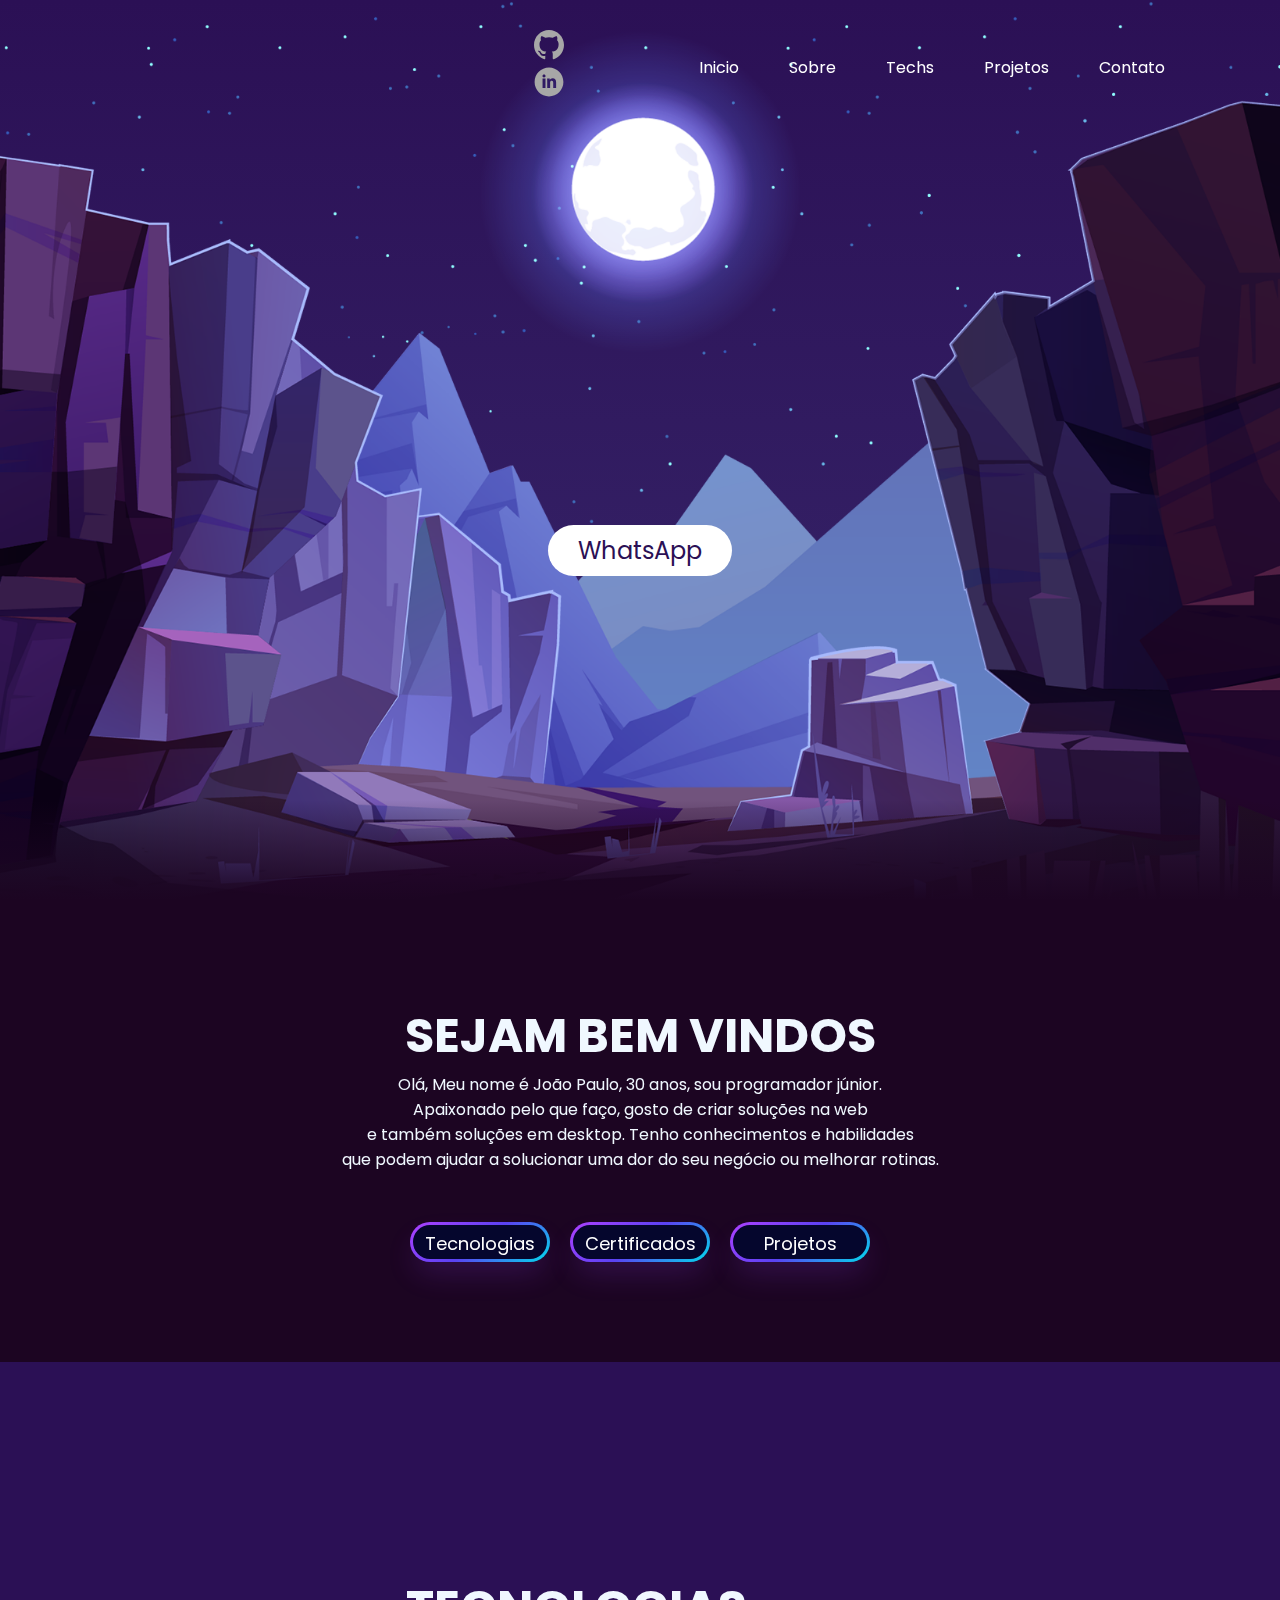
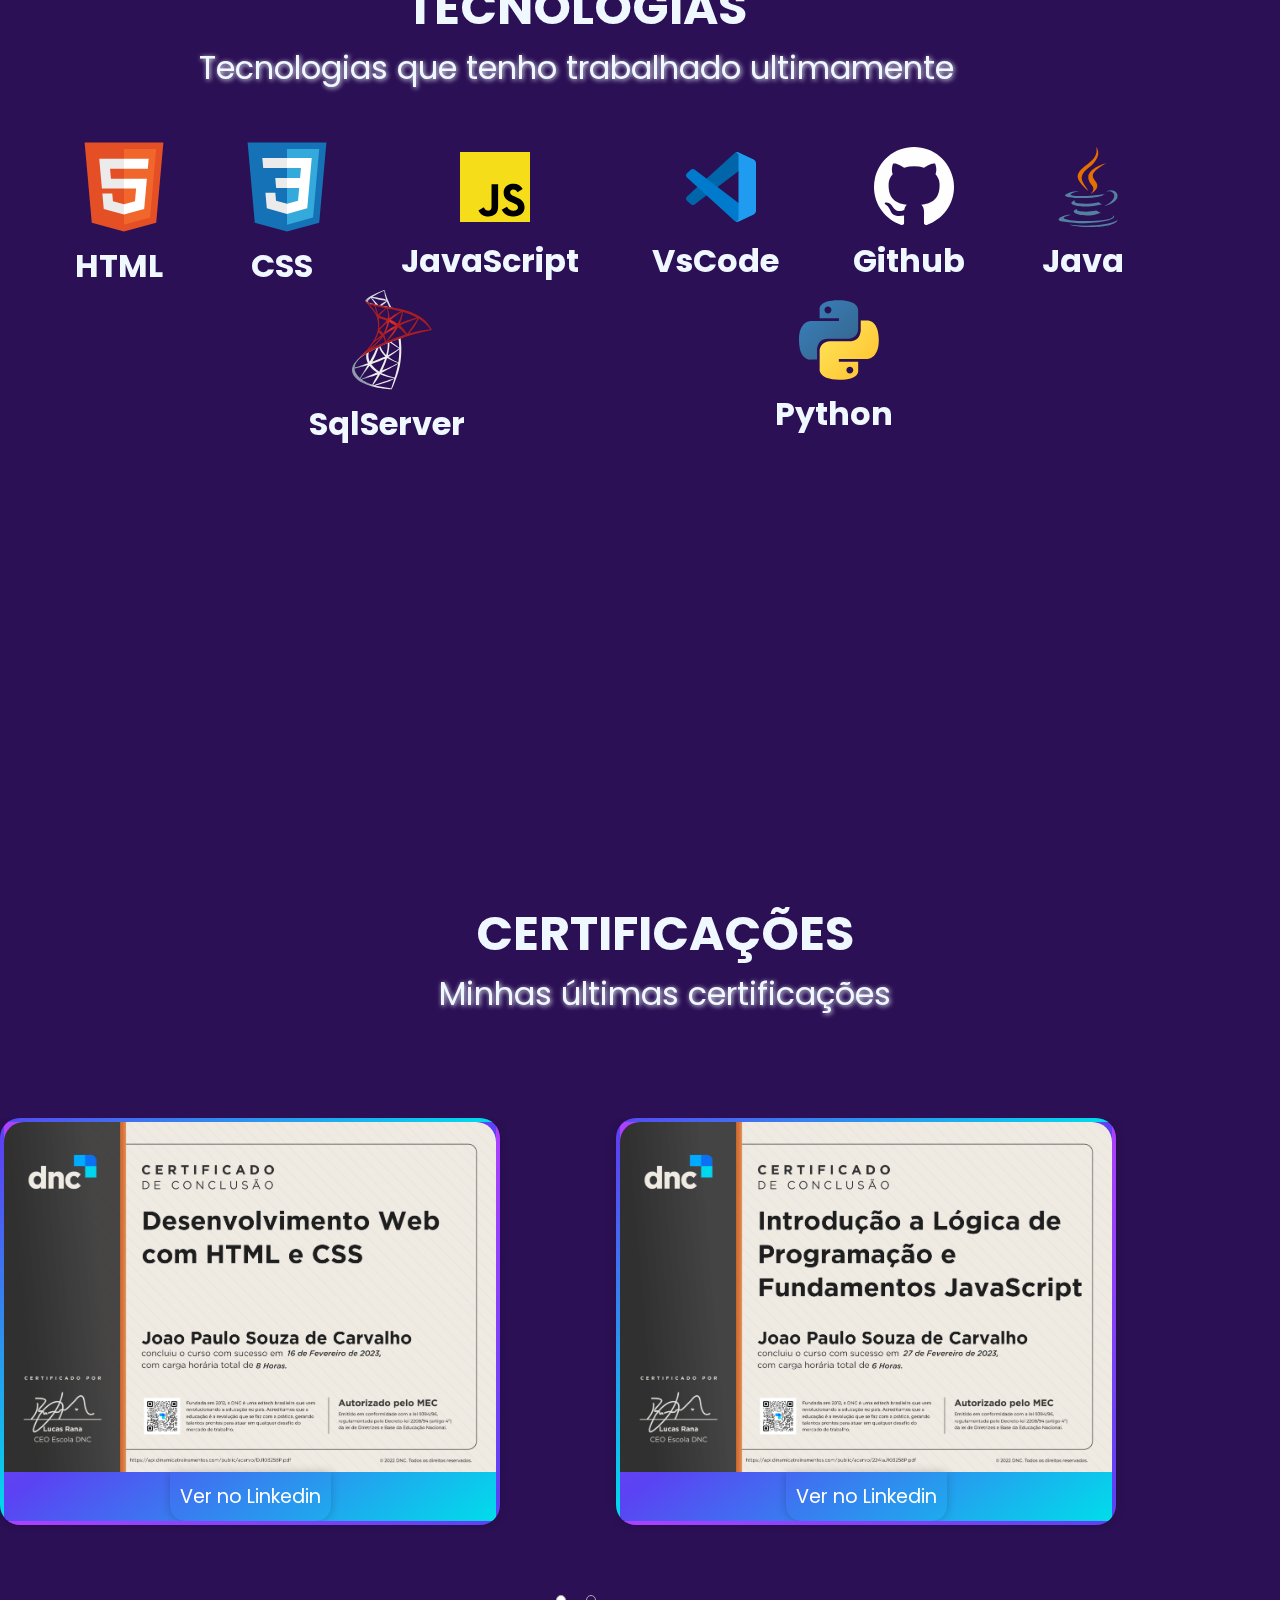
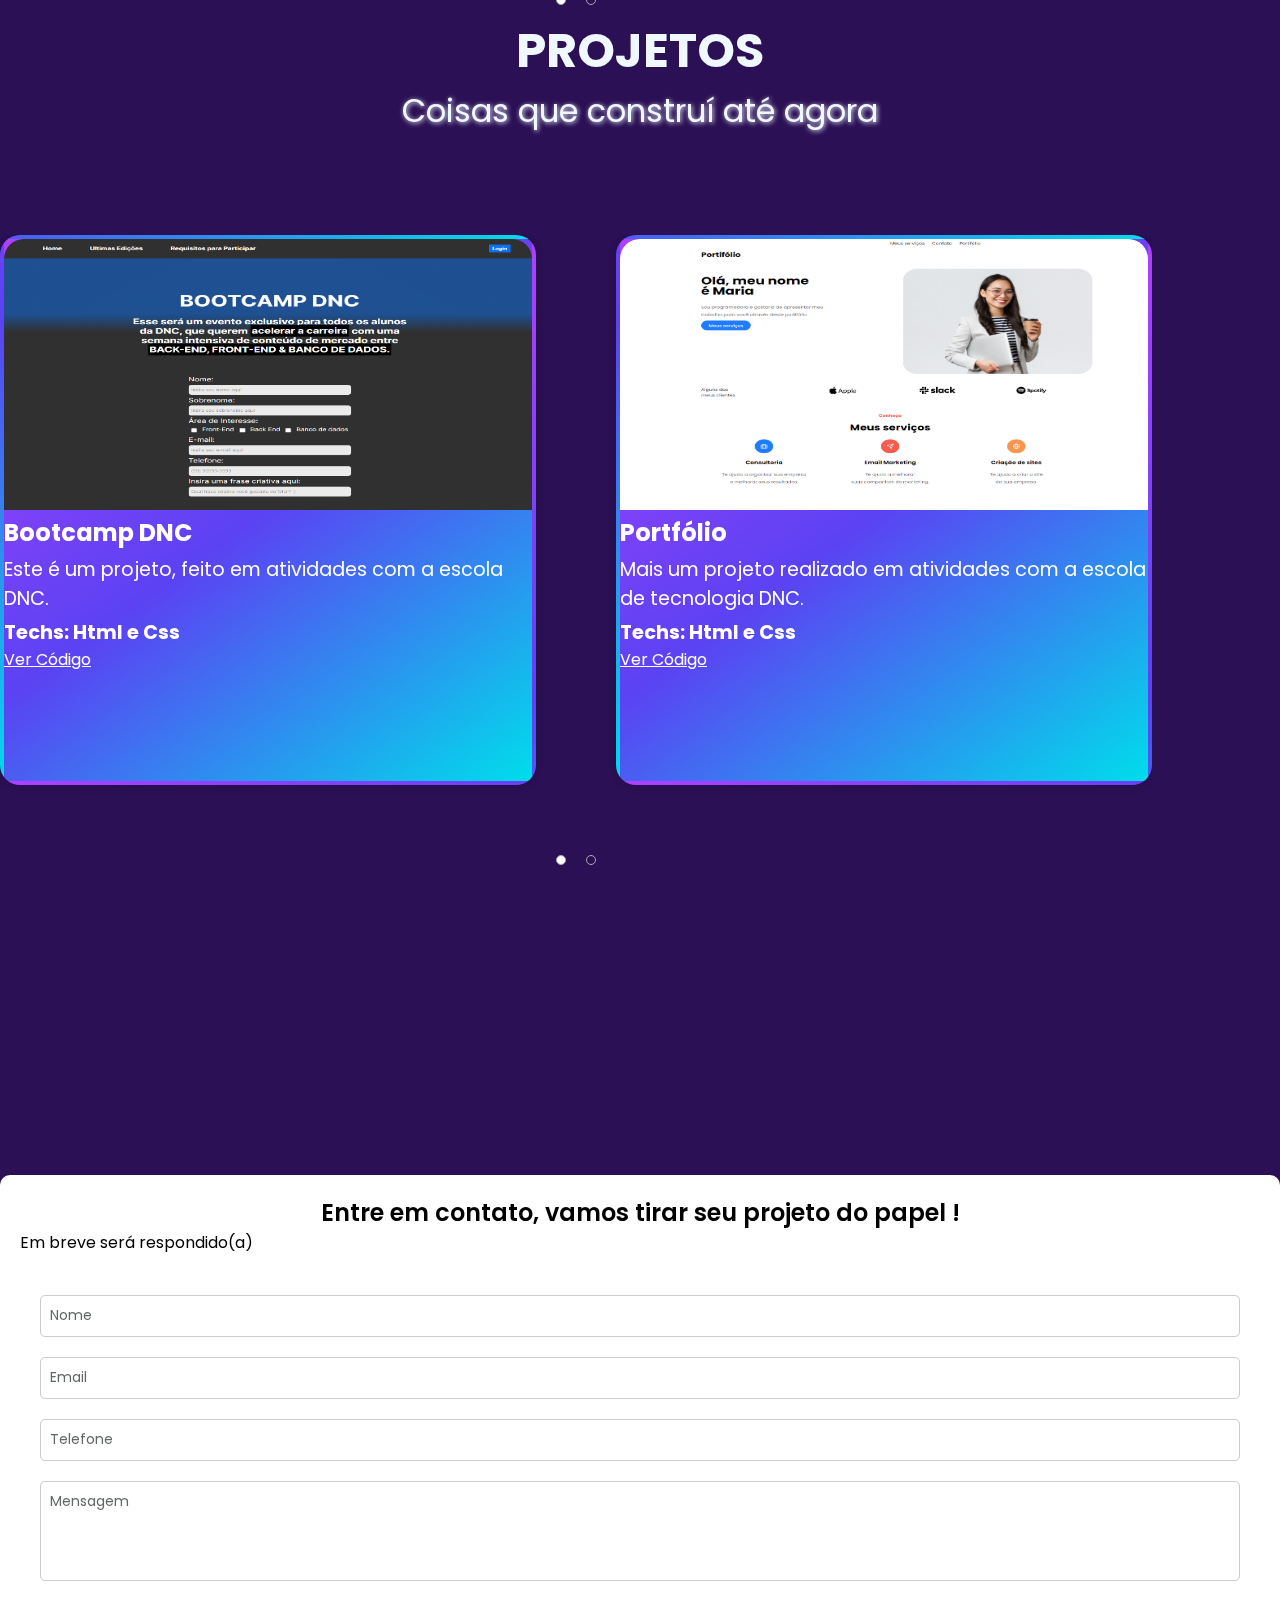
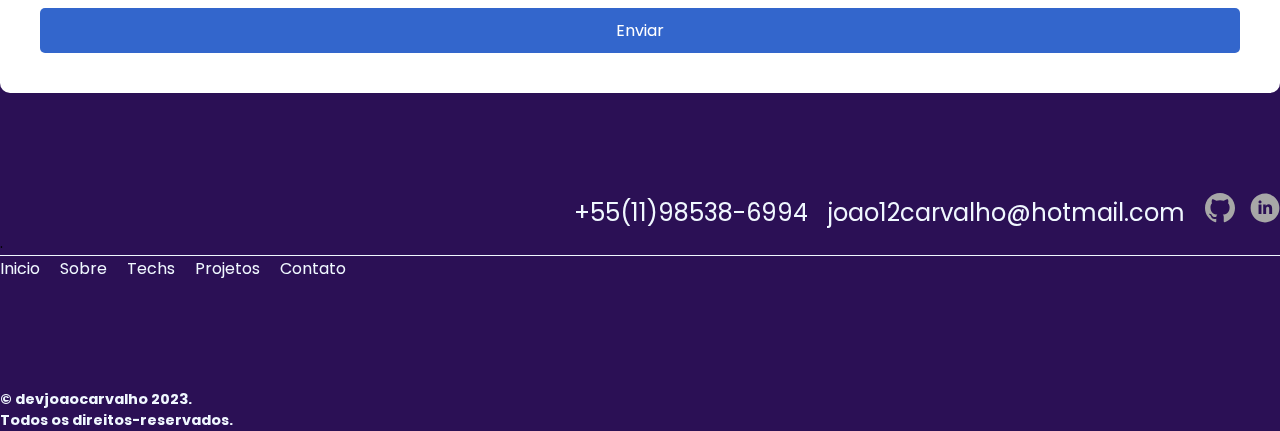
==== commit bc360a3d: "responsividade" ====
--- a/index.html
+++ b/index.html
@@ -81,226 +81,229 @@
                     </button>
                 </div>
                 
-
+        </section>
+
+        <section class="body2">
                   <!--  TRABALHANDO A SEÇÃO DE TECNOLOGIAS QUE TRABALHO-->
-    <section class="mystacks" id="mystacks">
-        <h1 id="text-tecnology">TECNOLOGIAS</h1>
-        <h2 id="legend-tec">Tecnologias que tenho trabalhado ultimamente</h2>
-    <div class="icons-stacks">
-        <div class="stack-legend">
-            <img src="svgs/html.svg">
-            <h1>HTML</h1>
-        </div>
-        <div class="stack-legend">
-             <img src="svgs/css.svg">
-            <h1>CSS</h1>
-        </div>
-        <div class="stack-legend">
-        <img src="svgs/js.svg">
-            <h1>JavaScript</h1>
-        </div>
-        <div class="stack-legend">
-        <img src="svgs/studiocode.svg">
-            <h1>VsCode</h1>
-        </div>
-        <div class="stack-legend">
-        <img src="svgs/git.svg">
-         <h1>Github</h1>
-        </div>
-        <div class="stack-legend">
-        <img id="svg-java" src="svgs/java.svg">
-            <h1>Java</h1>
-        </div>
-        <div class="stack-legend">
-        <img id="svg-sql" src="svgs/sqlserver.svg">
-            <h1>SqlServer</h1>
-        </div>
-        <div class="stack-legend">
-        <img id="svg-python" src="svgs/python.svg">
-            <h1>Python</h1>
-        </div>
-    </div>
-    </section>
-
-    <!------------------------------------------------------------CERTIFICAÇÕES--------------------------------------------------------------------->
-
-
-    <section style="margin-bottom: 300px"   class="certificados">
-     </section>
-           <!--  TRABALHANDO A SEÇÃO CERTIFICAÇÕES-->
-           <div class="title-certificados">
-            <h1 id="text-certifications">CERTIFICAÇÕES</h1>
-            <h2>Minhas últimas certificações</h2>
-         </div>
-        <div class="wrapper">
-            <div class="carousel owl-carousel">
-                <div class="card card1">
-                    <div class="photo-container-certificados">
-                        <img src="certificados/CERTIFICADO DESENVOLVIMENTO WEB COM HTML E CSS-1.png" alt="Descrição da imagem 1">
-                            <div class="text-legend-certificados">
-                                <a   target="_blank" href="https://www.linkedin.com/feed/update/urn:li:activity:7036078647698440192/">Ver no Linkedin</a>
-                        </div>
-                    </div>
-                </div>
-    
-                <div class="card card2">
-                    <div class="photo-container-certificados">
-                        <img src="certificados/Introdução a lógica de programação e fundamentos javascript-1.png" alt="Descrição da imagem 2">
-                        <div class="text-legend-certificados">
-                            <a   target="_blank" href="https://www.linkedin.com/feed/update/urn:li:activity:7036078844776230913/">Ver no Linkedin</a>
-                        </div>
-                    </div>
-                </div>
-    
-                <div class="card card3">
-                    <div  class="photo-container-certificados">
-                        <img src="certificados/Java completo e orientação a objetos.jpg" alt="Descrição da imagem 2">
-                        <div class="text-legend-certificados">
-                            <a target="_blank" href="https://www.linkedin.com/posts/joaocarvalho412753162_programacao-java-desenvolvedor-activity-7042290979118157824-Sbi0?utm_source=share&utm_medium=member_desktop">Ver no Linkedin</a>
-                        </div>
-                    </div>
-                </div>
-    
-                <div class="card card4">
-                    <div  class="photo-container-certificados">
-                        <img src="certificados/Java completo e orientação a objetos.jpg" alt="Descrição da imagem 2">
-                        <div class="text-legend-certificados">
-                            <a target="_blank" href="https://www.linkedin.com/posts/joaocarvalho412753162_programacao-java-desenvolvedor-activity-7042290979118157824-Sbi0?utm_source=share&utm_medium=member_desktop">Ver no Linkedin</a>
-                        </div>
-                    </div>
-                </div>
-    
-            </div>
-        </div>
-
-      <!--  TRABALHANDO A SEÇÃO PROJETOS QUE FIZ ATÉ AGORA-->
-      <div class="title-projects">
-        <h1 id="text-projects">PROJETOS</h1>
-        <h2 >Coisas que construí até agora</h2>
-     </div>
-    <div class="wrapper">
-        <div class="carousel owl-carousel">
-            <div class="card card1">
-                <div class="photo-container-projetos">
-                    <img src="pngs/bootcamp.png" alt="Descrição da imagem 1">
-                    <div class="text-legend">
-                        <h1>Bootcamp DNC</h1>
-                        <p>Este é um projeto, feito em atividades com a escola DNC.</p>
-                        <h3>Techs: Html e Css</h3>
-                        <a  id="project-portifolio" target="_blank" href="https://github.com/joaoocarvalhoo92/projetoBootcampDNC">Ver Código</a>
-                    </div>
-                </div>
-            </div>
-
-            <div class="card card2">
-                <div class="photo-container-projetos">
-                    <img src="pngs/portifioliomaria.png" alt="Descrição da imagem 2">
-                    <div class="text-legend">
-                        <h1>Portfólio</h1>
-                        <p>Mais um projeto realizado em atividades com a escola de tecnologia DNC.</p>
-                        <h3>Techs: Html e Css</h3>
-                        <a  id="project-bootcamp" target="_blank" href="https://github.com/joaoocarvalhoo92/sitePortifolio">Ver Código</a>
-                    </div>
-                </div>
-            </div>
-
-            <div class="card card3">
-                <div class="photo-container-projetos">
-                    <img src="pngs/sistemaComercio.png" alt="Descrição da imagem 2">
-                    <div class="text-legend">
-                        <h1>Sistema para loja</h1>
-                        <p>Estou trabalhando neste projeto, desenvolvendo meu próprio sistema desktop para minha loja de roupas, mas ele pode ser adaptado para outras necessidades.</p>
-                        <h3>Techs: Python e SQLServer</h3>
-                        <a id="project-store" target="_blank" href="https://github.com/joaoocarvalhoo92/sistemaLoja">Ver Código</a>
-                    </div>
-                    </div>
-            </div>
-
-            <div class="card card4">
-                <div class="photo-container-projetos">
-                    <img src="pngs/calculadora.png" alt="Descrição da imagem 2">
-                    <div class="text-legend">
-                        <h1>Calculadora
-                        </h1>
-                        <p>Calculadora construida usando HTML, CSS e JavaScript.</p>
-                        <h3>Techs: HTML, CSS e JavaScript</h3>
-                        <a  target="_blank" href="https://github.com/joaoocarvalhoo92/Calculadora">Ver Código</a>
-                    </div>
-                    </div>
-            </div>
-
-        </div>
-    </div>
-
-    
-    
-
-    <section  style="margin-bottom:300px"  class="projects">
-
-    </section>
-
-      <!--  TRABALHANDO A SEÇÃO FORMÚLARIO-->
-      <div class="form">
-        <span class="title">Entre em contato, vamos tirar seu projeto do papel !</span>
-        <p>Em breve será respondido(a)</p>
-        <form class="form" action="https://formspree.io/f/mjvdweoa" method="POST">
-          <div class="group">
-            <input  id="input-nome" name="Names" placeholder="‎" type="text" required="required">
-          <label for="name">Nome</label>
-          </div>
-      <div class="group">
-          <input id="input-email" name="Email" placeholder="‎" type="email">
-          <label for="email">Email</label>
-          </div>
-          <div class="group">
-            <input id="input-telefone" name="Telefone" placeholder="‎" type="phone">
-            <label for="phone">Telefone</label>
-            </div>
-      <div class="group">
-        <textarea id="input-mensagem" name="Mensagem" class="textplaceholder" rows="10" cols="20" placeholder="‎"  rows="5" required="required"></textarea>
-          <label for="mensagem">Mensagem</label>
-      </div class="button-submit">
-          <button id="button-form" type="submit">Enviar</button>
-        </form>
-      </div>
-
-
-
-
-          <!--  TRABALHANDO O RODAPÉ-->
-          <footer class="footer-contact" id="Contact">
-            <div class="email-tel">
-                <h2>+55(11)98538-6994</h2>
-                <h2><a href="mailto:joao12carvalho@hotmail.com">joao12carvalho@hotmail.com</a></h2>
-            </div>
-            <div class="menu-footer-icons">
-                <li><a target="_blank" href="https://github.com/joaoocarvalhoo92"><img src="svgs/github.svg"></a></li>
-                <li><a target="_blank" href="https://www.linkedin.com/in/joaocarvalho412753162/"><img src="svgs/linkedin.svg"></a></li>
-            </div>
-        </footer>
-
-        <div class="line-division">
-            <span>.</span>
-          </div>
-
-        <footer class="footer-menu">
-                <ul>
-                    <li><a href="#home">Inicio</a></li>
-                    <li><a target="_blank" href="about.html">Sobre</a></li>
-                    <li><a href="#mystacks">Techs</a></li>
-                    <li><a href="#projects">Projetos</a></li>
-                    <li><a href="#Contact">Contato</a></li>
-                </ul>
-            </footer>
-    <footer class="direitos-reservados">
-        <h2>© devjoaocarvalho 2023. <br> 
-            Todos os direitos-reservados.</h2>
-    </footer>
-
-
-
-    
-</section>
+                <section class="mystacks" id="mystacks">
+                    <h1 id="text-tecnology">TECNOLOGIAS</h1>
+                    <h2 id="legend-tec">Tecnologias que tenho trabalhado ultimamente</h2>
+                <div class="icons-stacks">
+                    <div class="stack-legend">
+                        <img src="svgs/html.svg">
+                        <h1>HTML</h1>
+                    </div>
+                    <div class="stack-legend">
+                        <img src="svgs/css.svg">
+                        <h1>CSS</h1>
+                    </div>
+                    <div class="stack-legend">
+                    <img src="svgs/js.svg">
+                        <h1>JavaScript</h1>
+                    </div>
+                    <div class="stack-legend">
+                    <img src="svgs/studiocode.svg">
+                        <h1>VsCode</h1>
+                    </div>
+                    <div class="stack-legend">
+                    <img src="svgs/git.svg">
+                    <h1>Github</h1>
+                    </div>
+                    <div class="stack-legend">
+                    <img id="svg-java" src="svgs/java.svg">
+                        <h1>Java</h1>
+                    </div>
+                    <div class="stack-legend">
+                    <img id="svg-sql" src="svgs/sqlserver.svg">
+                        <h1>SqlServer</h1>
+                    </div>
+                    <div class="stack-legend">
+                    <img id="svg-python" src="svgs/python.svg">
+                        <h1>Python</h1>
+                    </div>
+                </div>
+                </section>
+
+                <!------------------------------------------------------------CERTIFICAÇÕES--------------------------------------------------------------------->
+
+
+                <section style="margin-bottom: 300px"   class="certificados">
+                </section>
+                    <!--  TRABALHANDO A SEÇÃO CERTIFICAÇÕES-->
+                    <div class="title-certificados">
+                        <h1 id="text-certifications">CERTIFICAÇÕES</h1>
+                        <h2>Minhas últimas certificações</h2>
+                    </div>
+                    <div class="wrapper">
+                        <div class="carousel owl-carousel">
+                            <div class="card card1">
+                                <div class="photo-container-certificados">
+                                    <img src="certificados/CERTIFICADO DESENVOLVIMENTO WEB COM HTML E CSS-1.png" alt="Descrição da imagem 1">
+                                        <div class="text-legend-certificados">
+                                            <a   target="_blank" href="https://www.linkedin.com/feed/update/urn:li:activity:7036078647698440192/">Ver no Linkedin</a>
+                                    </div>
+                                </div>
+                            </div>
+                
+                            <div class="card card2">
+                                <div class="photo-container-certificados">
+                                    <img src="certificados/Introdução a lógica de programação e fundamentos javascript-1.png" alt="Descrição da imagem 2">
+                                    <div class="text-legend-certificados">
+                                        <a   target="_blank" href="https://www.linkedin.com/feed/update/urn:li:activity:7036078844776230913/">Ver no Linkedin</a>
+                                    </div>
+                                </div>
+                            </div>
+                
+                            <div class="card card3">
+                                <div  class="photo-container-certificados">
+                                    <img src="certificados/Java completo e orientação a objetos.jpg" alt="Descrição da imagem 2">
+                                    <div class="text-legend-certificados">
+                                        <a target="_blank" href="https://www.linkedin.com/posts/joaocarvalho412753162_programacao-java-desenvolvedor-activity-7042290979118157824-Sbi0?utm_source=share&utm_medium=member_desktop">Ver no Linkedin</a>
+                                    </div>
+                                </div>
+                            </div>
+                
+                            <div class="card card4">
+                                <div  class="photo-container-certificados">
+                                    <img src="certificados/Java completo e orientação a objetos.jpg" alt="Descrição da imagem 2">
+                                    <div class="text-legend-certificados">
+                                        <a target="_blank" href="https://www.linkedin.com/posts/joaocarvalho412753162_programacao-java-desenvolvedor-activity-7042290979118157824-Sbi0?utm_source=share&utm_medium=member_desktop">Ver no Linkedin</a>
+                                    </div>
+                                </div>
+                            </div>
+                
+                        </div>
+                    </div>
+
+                <!--  TRABALHANDO A SEÇÃO PROJETOS QUE FIZ ATÉ AGORA-->
+                <div class="title-projects">
+                    <h1 id="text-projects">PROJETOS</h1>
+                    <h2 >Coisas que construí até agora</h2>
+                </div>
+                <div class="wrapper">
+                    <div class="carousel owl-carousel">
+                        <div class="card card1">
+                            <div class="photo-container-projetos">
+                                <img src="pngs/bootcamp.png" alt="Descrição da imagem 1">
+                                <div class="text-legend">
+                                    <h1>Bootcamp DNC</h1>
+                                    <p>Este é um projeto, feito em atividades com a escola DNC.</p>
+                                    <h3>Techs: Html e Css</h3>
+                                    <a  id="project-portifolio" target="_blank" href="https://github.com/joaoocarvalhoo92/projetoBootcampDNC">Ver Código</a>
+                                </div>
+                            </div>
+                        </div>
+
+                        <div class="card card2">
+                            <div class="photo-container-projetos">
+                                <img src="pngs/portifioliomaria.png" alt="Descrição da imagem 2">
+                                <div class="text-legend">
+                                    <h1>Portfólio</h1>
+                                    <p>Mais um projeto realizado em atividades com a escola de tecnologia DNC.</p>
+                                    <h3>Techs: Html e Css</h3>
+                                    <a  id="project-bootcamp" target="_blank" href="https://github.com/joaoocarvalhoo92/sitePortifolio">Ver Código</a>
+                                </div>
+                            </div>
+                        </div>
+
+                        <div class="card card3">
+                            <div class="photo-container-projetos">
+                                <img src="pngs/sistemaComercio.png" alt="Descrição da imagem 2">
+                                <div class="text-legend">
+                                    <h1>Sistema para loja</h1>
+                                    <p>Estou trabalhando neste projeto, desenvolvendo meu próprio sistema desktop para minha loja de roupas, mas ele pode ser adaptado para outras necessidades.</p>
+                                    <h3>Techs: Python e SQLServer</h3>
+                                    <a id="project-store" target="_blank" href="https://github.com/joaoocarvalhoo92/sistemaLoja">Ver Código</a>
+                                </div>
+                                </div>
+                        </div>
+
+                        <div class="card card4">
+                            <div class="photo-container-projetos">
+                                <img src="pngs/calculadora.png" alt="Descrição da imagem 2">
+                                <div class="text-legend">
+                                    <h1>Calculadora
+                                    </h1>
+                                    <p>Calculadora construida usando HTML, CSS e JavaScript.</p>
+                                    <h3>Techs: HTML, CSS e JavaScript</h3>
+                                    <a  target="_blank" href="https://github.com/joaoocarvalhoo92/Calculadora">Ver Código</a>
+                                </div>
+                                </div>
+                        </div>
+
+                    </div>
+                </div>
+
+                
+                
+
+                <section  style="margin-bottom:300px"  class="projects">
+
+                </section>
+
+                <!--  TRABALHANDO A SEÇÃO FORMÚLARIO-->
+                <div class="form">
+                    <span class="title">Entre em contato, vamos tirar seu projeto do papel !</span>
+                    <p>Em breve será respondido(a)</p>
+                    <form class="form" action="https://formspree.io/f/mjvdweoa" method="POST">
+                    <div class="group">
+                        <input  id="input-nome" name="Names" placeholder="‎" type="text" required="required">
+                    <label for="name">Nome</label>
+                    </div>
+                <div class="group">
+                    <input id="input-email" name="Email" placeholder="‎" type="email">
+                    <label for="email">Email</label>
+                    </div>
+                    <div class="group">
+                        <input id="input-telefone" name="Telefone" placeholder="‎" type="phone">
+                        <label for="phone">Telefone</label>
+                        </div>
+                <div class="group">
+                    <textarea id="input-mensagem" name="Mensagem" class="textplaceholder" rows="10" cols="20" placeholder="‎"  rows="5" required="required"></textarea>
+                    <label for="mensagem">Mensagem</label>
+                </div class="button-submit">
+                    <button id="button-form" type="submit">Enviar</button>
+                    </form>
+                </div>
+
+
+
+
+                    <!--  TRABALHANDO O RODAPÉ-->
+                    <footer class="footer-contact" id="Contact">
+                        <div class="email-tel">
+                            <h2>+55(11)98538-6994</h2>
+                            <h2><a href="mailto:joao12carvalho@hotmail.com">joao12carvalho@hotmail.com</a></h2>
+                        </div>
+                        <div class="menu-footer-icons">
+                            <li><a target="_blank" href="https://github.com/joaoocarvalhoo92"><img src="svgs/github.svg"></a></li>
+                            <li><a target="_blank" href="https://www.linkedin.com/in/joaocarvalho412753162/"><img src="svgs/linkedin.svg"></a></li>
+                        </div>
+                    </footer>
+
+                    <div class="line-division">
+                        <span>.</span>
+                    </div>
+
+                    <footer class="footer-menu">
+                            <ul>
+                                <li><a href="#home">Inicio</a></li>
+                                <li><a target="_blank" href="about.html">Sobre</a></li>
+                                <li><a href="#mystacks">Techs</a></li>
+                                <li><a href="#projects">Projetos</a></li>
+                                <li><a href="#Contact">Contato</a></li>
+                            </ul>
+                        </footer>
+                <footer class="direitos-reservados">
+                    <h2>© devjoaocarvalho 2023. <br> 
+                        Todos os direitos-reservados.</h2>
+                </footer>
+
+            </section>
+
+
+
+            </section>
 
 <script src="app.js"></script>
 
--- a/style.css
+++ b/style.css
@@ -123,6 +123,14 @@
     
 }
 
+
+.body2{
+    min-height: 100vh;
+    overflow-x: hidden;
+    background: #2b1055;
+    width: 100%;
+}
+
 header{
     position: absolute;
     top: 0;
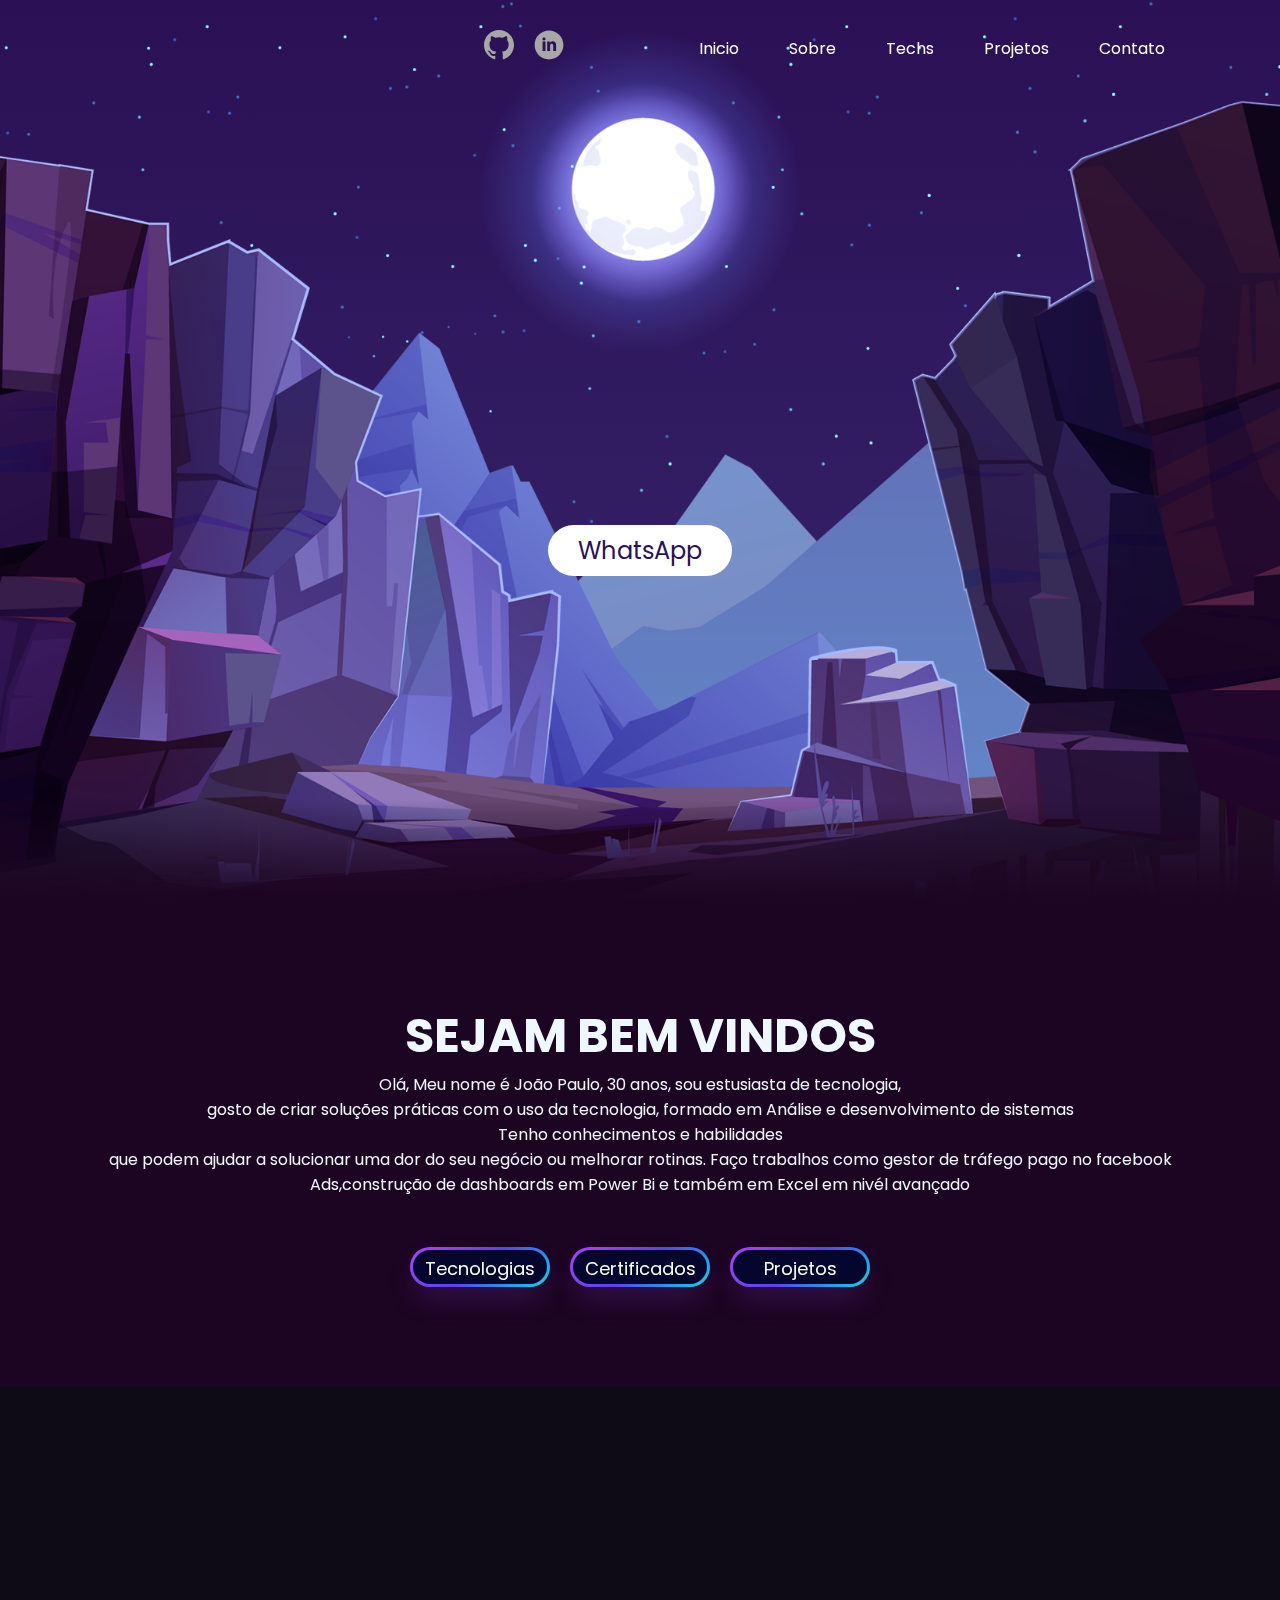
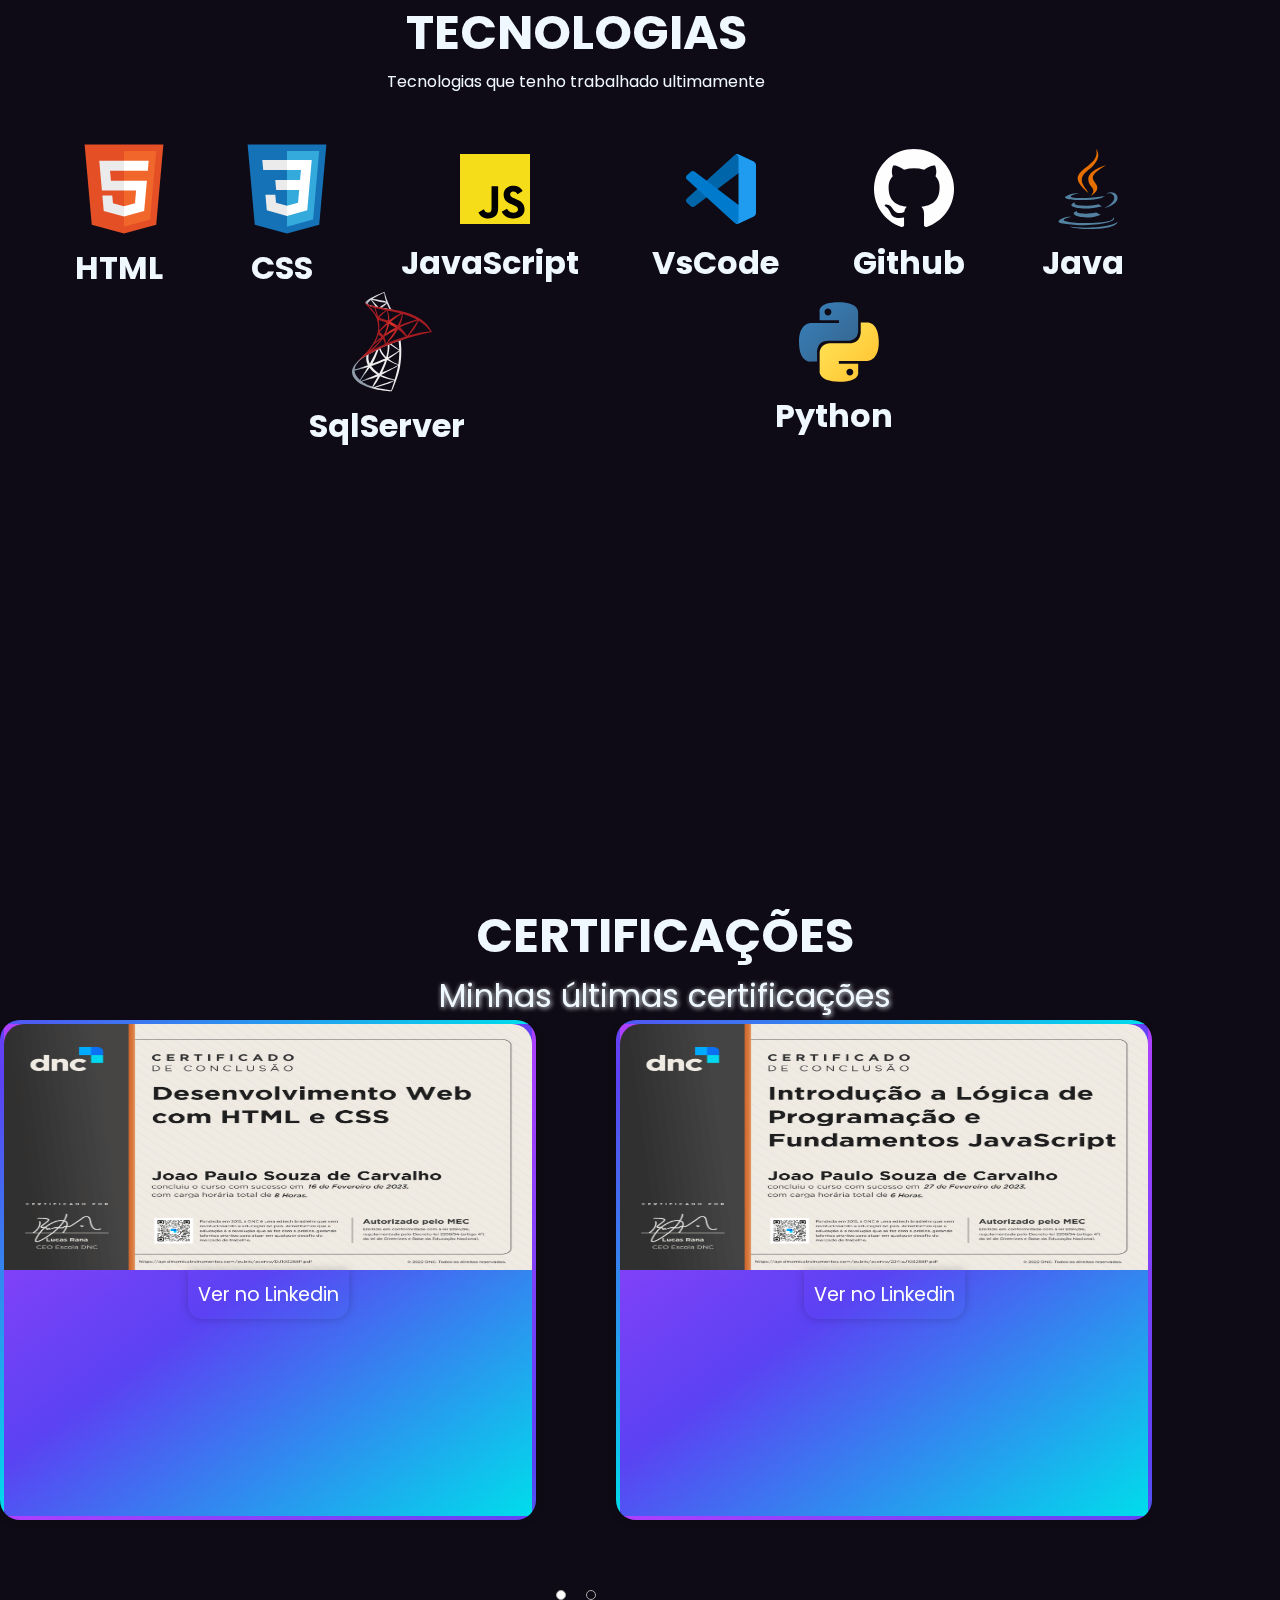
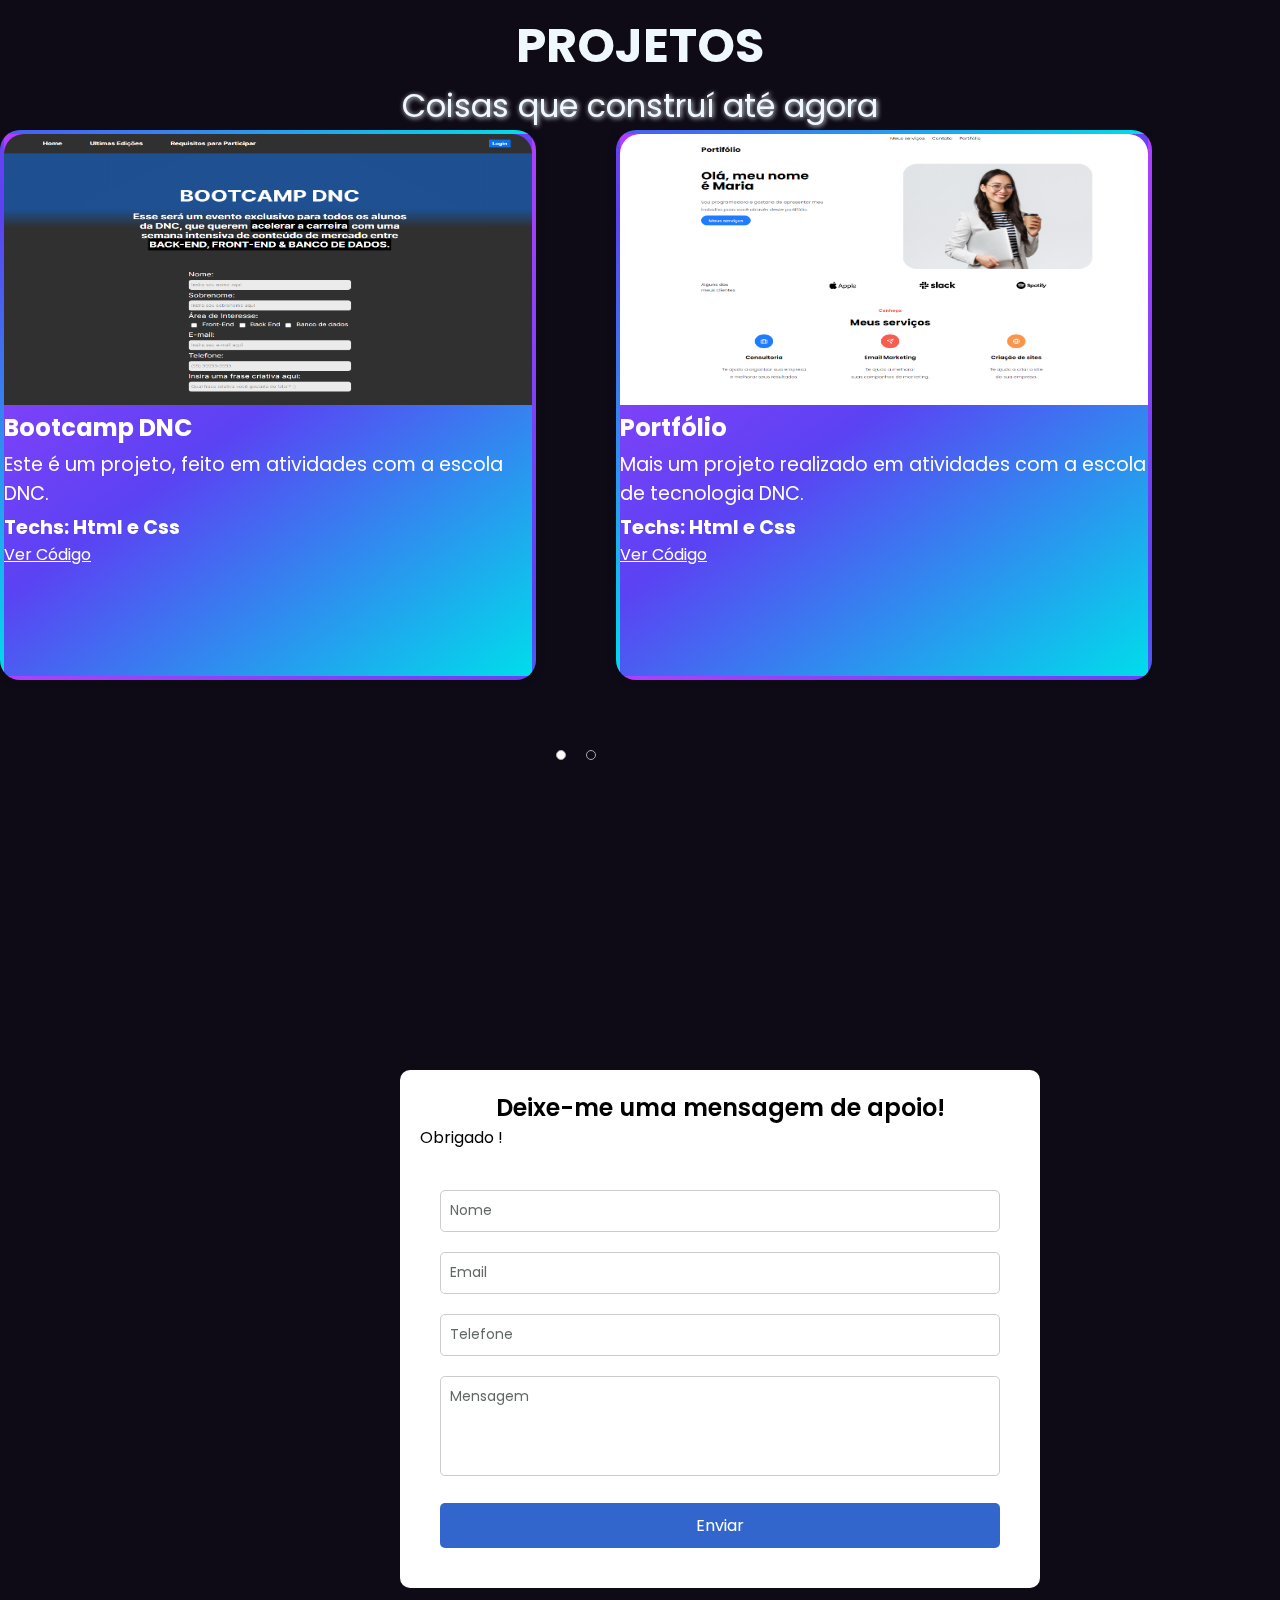
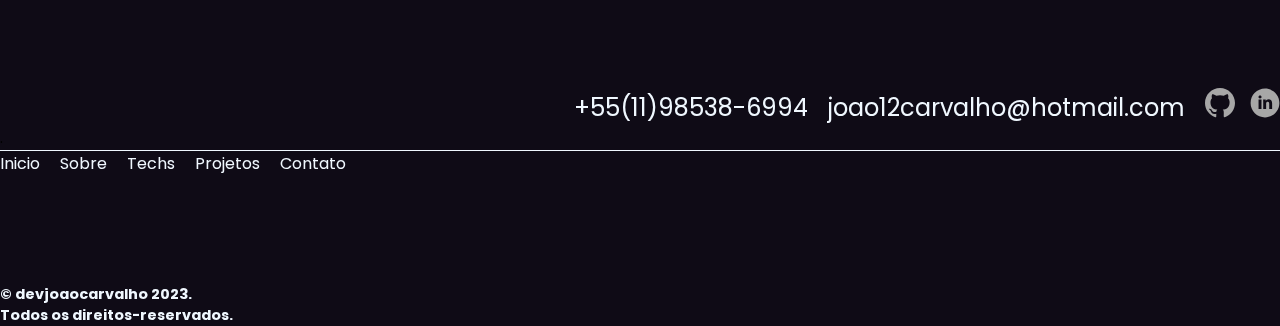
==== commit 1b1a90a8: "atualizando responsividade e outras coisas" ====
--- a/index.html
+++ b/index.html
@@ -65,10 +65,12 @@
 
         <section class="body">
                  <h2 id="text-welcome">SEJAM BEM VINDOS</h2>
-                 <p>Olá, Meu nome é João Paulo, 30 anos, sou programador júnior.<br>
-                Apaixonado pelo que faço, gosto de criar soluções na web<br>
-                e também soluções em desktop. Tenho conhecimentos e habilidades<br>
-                que podem ajudar a solucionar uma dor do seu negócio ou melhorar rotinas. </p>
+                 <p>Olá, Meu nome é João Paulo, 30 anos, sou estusiasta de tecnologia,<br>
+                    gosto de criar soluções práticas com o uso da tecnologia, formado em Análise e desenvolvimento de sistemas<br>
+                    Tenho conhecimentos e habilidades<br>
+                    que podem ajudar a solucionar uma dor do seu negócio ou melhorar rotinas.
+                    Faço trabalhos como gestor de tráfego pago no facebook Ads,construção de dashboards em Power Bi e também
+                em  Excel em nivél avançado</p>
                 <div class="buttons">
                     <button id="button-tecnologys" class="buttons-items">
                         <span class="text"><a href="#mystacks">Tecnologias</a></span>
@@ -132,7 +134,7 @@
                     <!--  TRABALHANDO A SEÇÃO CERTIFICAÇÕES-->
                     <div class="title-certificados">
                         <h1 id="text-certifications">CERTIFICAÇÕES</h1>
-                        <h2>Minhas últimas certificações</h2>
+                        <h2 id="ultimas-certificacoes">Minhas últimas certificações</h2>
                     </div>
                     <div class="wrapper">
                         <div class="carousel owl-carousel">
@@ -178,7 +180,7 @@
                 <!--  TRABALHANDO A SEÇÃO PROJETOS QUE FIZ ATÉ AGORA-->
                 <div class="title-projects">
                     <h1 id="text-projects">PROJETOS</h1>
-                    <h2 >Coisas que construí até agora</h2>
+                    <h2 id="text-coisasqueconstrui">Coisas que construí até agora</h2>
                 </div>
                 <div class="wrapper">
                     <div class="carousel owl-carousel">
@@ -240,11 +242,11 @@
                 <section  style="margin-bottom:300px"  class="projects">
 
                 </section>
-
+            <div class="formulario">
                 <!--  TRABALHANDO A SEÇÃO FORMÚLARIO-->
                 <div class="form">
-                    <span class="title">Entre em contato, vamos tirar seu projeto do papel !</span>
-                    <p>Em breve será respondido(a)</p>
+                    <span class="title">Deixe-me uma mensagem de apoio!</span>
+                    <p id="text-obrigado">Obrigado !</p>
                     <form class="form" action="https://formspree.io/f/mjvdweoa" method="POST">
                     <div class="group">
                         <input  id="input-nome" name="Names" placeholder="‎" type="text" required="required">
@@ -266,13 +268,13 @@
                     </form>
                 </div>
 
-
+            </div>
 
 
                     <!--  TRABALHANDO O RODAPÉ-->
                     <footer class="footer-contact" id="Contact">
                         <div class="email-tel">
-                            <h2>+55(11)98538-6994</h2>
+                            <h2 id="text-telefone">+55(11)98538-6994</h2>
                             <h2><a href="mailto:joao12carvalho@hotmail.com">joao12carvalho@hotmail.com</a></h2>
                         </div>
                         <div class="menu-footer-icons">
--- a/style.css
+++ b/style.css
@@ -29,6 +29,13 @@
 
 li {
     list-style: none;
+}
+
+
+.icons-menu{
+    display: flex;
+    gap: 20px;
+   
 }
 
 #button-tecnologys{
@@ -127,9 +134,11 @@
 .body2{
     min-height: 100vh;
     overflow-x: hidden;
-    background: #2b1055;
-    width: 100%;
-}
+    background: #0f0b16;
+    width: 100%;
+}
+
+
 
 header{
     position: absolute;
@@ -327,14 +336,14 @@
 
 }
 
-.mystacks h2 {
+/* .mystacks h2 {
     font-size: 5rem;
     color: aliceblue;
     text-shadow: aliceblue 1px 1px 5px;
     font-weight: normal;
    
 
-}
+} */
 
 .mystacks #text-tecnology{
     font-size: 3rem;
@@ -342,11 +351,12 @@
 
 }
 
+
 .mystacks h2 {
-    font-size: 2rem;
+    font-size: 1rem;
     color: aliceblue;
     font-weight: normal;
-    text-shadow: aliceblue 1px 1px 5px;
+    
 
 }
 
@@ -381,9 +391,6 @@
     margin-left: 50px;
     color: aliceblue;
 
-    
-       
-    
 }
 
 
@@ -451,13 +458,14 @@
 
 /*----------------TRABALHANDO NA AREA DE CERIFICAÇÕES----------------------------------*/
 
+
 .title-certificados{
     display: flex;
     flex-direction: column;
     align-items: center;
     justify-content: space-evenly;
     color: var(--cinza-titulos-principais);
-    font-size: 1.5rem;
+    font-size: 0.5rem;
     display: flex;
     align-items: center;
     margin-left: 50px;
@@ -491,23 +499,149 @@
    
 }
 
-.photo-container-certificados img {
-    width: 100%;
-    height: 350px;
-    margin-top: 0px;
+
+
+
+/* .text-legend-certificados{
+    align-items: center;
+    border-radius: 0px 0px 15px 15px;
+    padding: 10px;
+    box-shadow: 0px 0px 10px rgba(0, 0, 0, 0.2);
+    transition: border-color 0.3s ease-in-out;
+    
+  } */
+
+ 
+    .text-legend-certificados a{
+        margin-top:5px ;
+        font-size: 1.2rem;
+        color: white;
+      
+        }
+
+       
+
+        
+        .photo-container-certificados img {
+            width: 100%;
+            height: 50%;
+            padding: 0;
+            margin: 0;
+            border-radius: 20px 20px 0px 0px;
+            
+        }
+        
+        .photo-container-certificados:hover {
+            border-color: #fff;
+        
+          }
+        
+        .photo-container-certificados{
+            margin-bottom: 20px;
+            display: flex;
+            flex-direction: column;
+            background-image: linear-gradient(144deg,#AF40FF, #5B42F3 50%,#00DDEB);
+            border-radius: 20px;
+            overflow: hidden;
+            box-shadow: 0px 0px 10px rgba(0, 0, 0, 0.2);
+            transition: border-color 0.3s ease-in-out;
+            border: 4px solid transparent;
+            width: 100%;
+            height: 500px;
+            align-items: center;
+        }
+        
+        .text-legend-certificados{
+            align-items: center;
+            border-radius: 0px 0px 15px 15px;
+            padding: 10px;
+            box-shadow: 0px 0px 10px rgba(0, 0, 0, 0.2);
+            transition: border-color 0.3s ease-in-out;
+            
+          }
+        
+         
+            .text-legend-cerificados a{
+                margin-top:5px ;
+                font-size: 1.2rem;
+                color: white;
+              
+                }
+        
+        
+          .text-legend h1{
+          margin-top:5px ;
+          font-size: 1.5rem;
+          color: white;
+          }
+        
+          .text-legend h3{
+            margin-top:5px ;
+            font-size: 1.2rem;
+            color: white;
+            }
+        
+            .text-legend p{
+                margin-top:5px ;
+                font-size: 1.2rem;
+                color: white;
+                }
+        
+        
+                .text-legend a{
+                    font-size: 1.0rem;
+                    color: white;
+                    text-decoration: underline;
+                    }
+        
+        
+        
+        
+        .title-projects{
+            display: flex;
+            flex-direction: column;
+            justify-content: space-evenly;
+            align-items: center;
+        
+        }
+        
+
+
+/* -----------------------------------TRABALHANDO NA SEÇÃO PROJETOS QUE FIZ ATE AGORA -----------------------------*/
+
+
+#text-projects{
+    font-size: 3rem;
+    color: aliceblue;
+    font-weight: bold;
+    
+}
+
+.title-projects h2{
+    font-size: 2rem;
+    color: aliceblue;
+    font-weight: normal;
+    text-shadow: aliceblue 1px 1px 5px;
+    
+}
+
+
+
+.photo-container-projetos img {
+    width: 100%;
+    height: 50%;
     padding: 0;
     margin: 0;
     border-radius: 20px 20px 0px 0px;
-
-    
-}
-
-.photo-container-certificados:hover {
+    
+}
+
+.photo-container-projetos:hover {
     border-color: #fff;
 
   }
 
-.photo-container-certificados{
+.photo-container-projetos{
     margin-bottom: 20px;
     display: flex;
     flex-direction: column;
@@ -517,146 +651,6 @@
     box-shadow: 0px 0px 10px rgba(0, 0, 0, 0.2);
     transition: border-color 0.3s ease-in-out;
     border: 4px solid transparent;
-    width: 500px;
-    align-items: center;
-}
-
-.text-legend-certificados{
-    align-items: center;
-    border-radius: 0px 0px 15px 15px;
-    padding: 10px;
-    box-shadow: 0px 0px 10px rgba(0, 0, 0, 0.2);
-    transition: border-color 0.3s ease-in-out;
-    
-  }
-
- 
-    .text-legend-certificados a{
-        margin-top:5px ;
-        font-size: 1.2rem;
-        color: white;
-      
-        }
-
-       
-
-
-/* -----------------------------------TRABALHANDO NA SEÇÃO PROJETOS QUE FIZ ATE AGORA -----------------------------*/
-
-
-#text-projects{
-    font-size: 3rem;
-    color: aliceblue;
-    font-weight: bold;
-    
-}
-
-.title-projects h2{
-    font-size: 2rem;
-    color: aliceblue;
-    font-weight: normal;
-    text-shadow: aliceblue 1px 1px 5px;
-    
-}
-
-
-
-.photo-container-powerbi:hover {
-    border-color: #fff;
-
-  }
-
-.photo-container-powerbi{
-    height: auto;
-    margin-bottom: 20px;
-    display: flex;
-    flex-direction: column;
-    background-image: linear-gradient(144deg,#AF40FF, #5B42F3 50%,#00DDEB);
-    border-radius: 20px;
-    overflow: hidden;
-    box-shadow: 0px 0px 10px rgba(0, 0, 0, 0.2);
-    transition: border-color 0.3s ease-in-out;
-    border: 4px solid transparent;
-    width: 800px;
-}
-
-.text-legend-powerbi{
-    margin: 0;
-    background-image: linear-gradient(144deg,#AF40FF, #5B42F3 50%,#00DDEB);
-    font-size: 14px;
-    text-align: center;
-    width: 800px;
-    height: 300px;
-    margin-left: 0px;
-    color: #000;
-    border-radius: 0px 0px 15px 15px;
-    padding: 10px;
-    box-shadow: 0px 0px 10px rgba(0, 0, 0, 0.2);
-    transition: border-color 0.3s ease-in-out;
-    border: 4px solid transparent;
-  }
-
-  .text-legend-powerbi h1{
-  margin-top:5px ;
-  font-size: 1.5rem;
-  color: white;
-  }
-
-  .text-legend-powerbi h3{
-    margin-top:5px ;
-    font-size: 1.2rem;
-    color: white;
-    }
-
-    .text-legend-powerbi p{
-        margin-top:5px ;
-        font-size: 1.2rem;
-        color: white;
-        }
-
-        .text-legend-powerbi a{
-          color: white;
-          text-decoration: underline;
-          font-size: 1.2rem;
-          }
-
-          .wrapper{
-            margin-top: 100px;
-          }
-
-
-#analise-rh{
-    width: 800px;
-    height: 50vh;
-   
-}
-
-
-
-.photo-container-projetos img {
-    width: 100%;
-    height: 50%;
-    padding: 0;
-    margin: 0;
-    border-radius: 20px 20px 0px 0px;
-    
-}
-
-.photo-container-projetos:hover {
-    border-color: #fff;
-
-  }
-
-.photo-container-projetos{
-    margin-bottom: 20px;
-    display: flex;
-    flex-direction: column;
-    background-image: linear-gradient(144deg,#AF40FF, #5B42F3 50%,#00DDEB);
-    border-radius: 20px;
-    overflow: hidden;
-    box-shadow: 0px 0px 10px rgba(0, 0, 0, 0.2);
-    transition: border-color 0.3s ease-in-out;
-    border: 4px solid transparent;
     width: 100%;
     height: 550px;
     align-items: center;
@@ -720,13 +714,25 @@
 
 /* -----------------------------------TRABALHANDO NA SEÇÃO DO FORMULARIO -----------------------------*/
 
+.formulario{
+
+    width: 50%;
+    margin-left: 400px;
+}
+
+
+
+
 .form {
     background-color: #fff;
     border-radius: 10px;
     padding: 20px;
-
+    width: 100%;
     display: flex;
     flex-direction: column;
+    margin-top: 20px;
+    
+ 
   }
   
   .title {
@@ -735,11 +741,7 @@
     text-align: center;
   }
   
-  .form {
-    margin-top: 20px;
-    display: flex;
-    flex-direction: column;
-  }
+ 
   
   .group {
     position: relative;
@@ -900,12 +902,35 @@
 }
 
 
+
+
+
+
+
+
+
+
+
+
+
+
+
+
+
+
 /*  ---------- RESPONSIVIDADE ----------------------------------*/
 
-/* ------------------------- MENU ------------------------------*/
+
+
 @media screen and (max-width:800px){
 
     /*-------MENU HAMBURGUER--------*/
+
+    .icons-menu{
+        display: flex;
+        gap: 20px;
+       
+    }
 
     #menu {
         margin-top: 50px;
@@ -1071,14 +1096,6 @@
     }
     
 
-    
-    
-    
-    
-    .icons-stacks img {
-        margin-left: -100px;
-        width: 3rem;
-    }
 
 
     section .body {
@@ -1086,12 +1103,12 @@
     }
     
 
-    #legend-tec {
+   .mystacks {
         font-size: 1rem;
-        width: 80%;
-        
-    
-    
+        width: 100%;
+        text-align: center;
+     
+        
     }
 
 
@@ -1119,75 +1136,29 @@
 }
 
 
-.mystacks {
-    text-align: center;
-}
-
-.icons-stacks {
-    display: flex;
-    flex-wrap: wrap;
-    justify-content: center;
-}
+
 
 .stack-legend {
     flex-basis: calc(33.33% - 20px); /* Define o tamanho base de cada item com margem */
-    margin: 10px; /* Espaçamento entre os itens */
     text-align: center;
-}
-
-.stack-legend img {
-    max-width: 100%;
-    height: auto;
-}
-
-
-
-/*-------CERTIFICAÇÕES------------*/
-
-
-
-.title-certificados{
-    display: flex;
-    flex-direction: column;
-    align-items: center;
-    justify-content: space-evenly;
-    color: var(--cinza-titulos-principais);
-    font-size: 1.5rem;
-    display: flex;
-    align-items: center;
-    margin-left: 50px;
-    margin-top: 250px;
- 
-    
-}
-
-
-.title-certificados h2{
-    font-size: 2rem;
-    color: aliceblue;
-    font-weight: normal;
-    text-shadow: aliceblue 1px 1px 5px;
-}
-
-#text-certifications{
-    font-size: 3rem;
-    color: aliceblue;
-    font-weight: bold;
-}
-
-
-.certificados {
-    display: flex;
-    justify-content: space-evenly;
-    align-items: center;
-    margin-top: 150px;
-    flex-wrap: wrap;
-    gap: 20px;
-   
-}
+    margin-right: 50px;
+
+}
+
+
+
+
+
+
+
+
+
+
+
+/*------CONFIG DO CARROSEL*/
 
 .photo-container-certificados img {
-    width: 5;
+    width: 1px;
     height: 300px;
     margin-top: 0px;
     padding: 0;
@@ -1197,47 +1168,85 @@
     
 }
 
-.photo-container-certificados:hover {
-    border-color: #fff;
-
-  }
-
-.photo-container-certificados{
-    margin-bottom: 20px;
-    display: flex;
-    flex-direction: column;
-    background-image: linear-gradient(144deg,#AF40FF, #5B42F3 50%,#00DDEB);
-    border-radius: 20px;
-    overflow: hidden;
-    box-shadow: 0px 0px 10px rgba(0, 0, 0, 0.2);
-    transition: border-color 0.3s ease-in-out;
-    border: 4px solid transparent;
-    width: 2opx;
-    align-items: center;
-}
-
-.text-legend-certificados{
-    align-items: center;
-    border-radius: 0px 0px 15px 15px;
-    padding: 10px;
-    box-shadow: 0px 0px 10px rgba(0, 0, 0, 0.2);
-    transition: border-color 0.3s ease-in-out;
-    
-  }
-
- 
-    .text-legend-certificados a{
-        margin-top:5px ;
-        font-size: 1.2rem;
-        color: white;
+.wrapper{
+    width: 100%;
+}
+
+
+        
+
+        .formulario{
+
+            width: 100%;
+            margin-left: -0px;
+          
+        }
+
+
+
+
+
+
+
+
+
+
+        #text-certifications{
+            font-size: 2.7rem;
+            margin-right: 20%;
+
+
+        }
+
+
+        #ultimas-certificacoes{
+            font-size: 1.5rem;
+            margin-right: 20%;
+            text-align: center;
+        }
+
+
+        #text-projects{
+            font-size: 2.7rem;
+           
+        }
+
+
+        #text-coisasqueconstrui{
+            font-size: 1.5rem;
+            text-align: center;
+        }
+
+
+        .title-projects{
+        margin-top: 200px;
+        }
+
+        #text-obrigado{
+            margin-left: 100px;
+        }
+
+
+
+
+
+
+        .email-tel{
+            display: flex;
+            flex-direction: column;
+            text-align: center;
+            align-items: center;
+            font-size: 0.7rem;
       
         }
 
 
 
 
-
-
-
-
+        .direitos-reservados{
+            display: flex;
+            flex-direction: column;
+            text-align: center;
+            align-items: center;
+        }
 }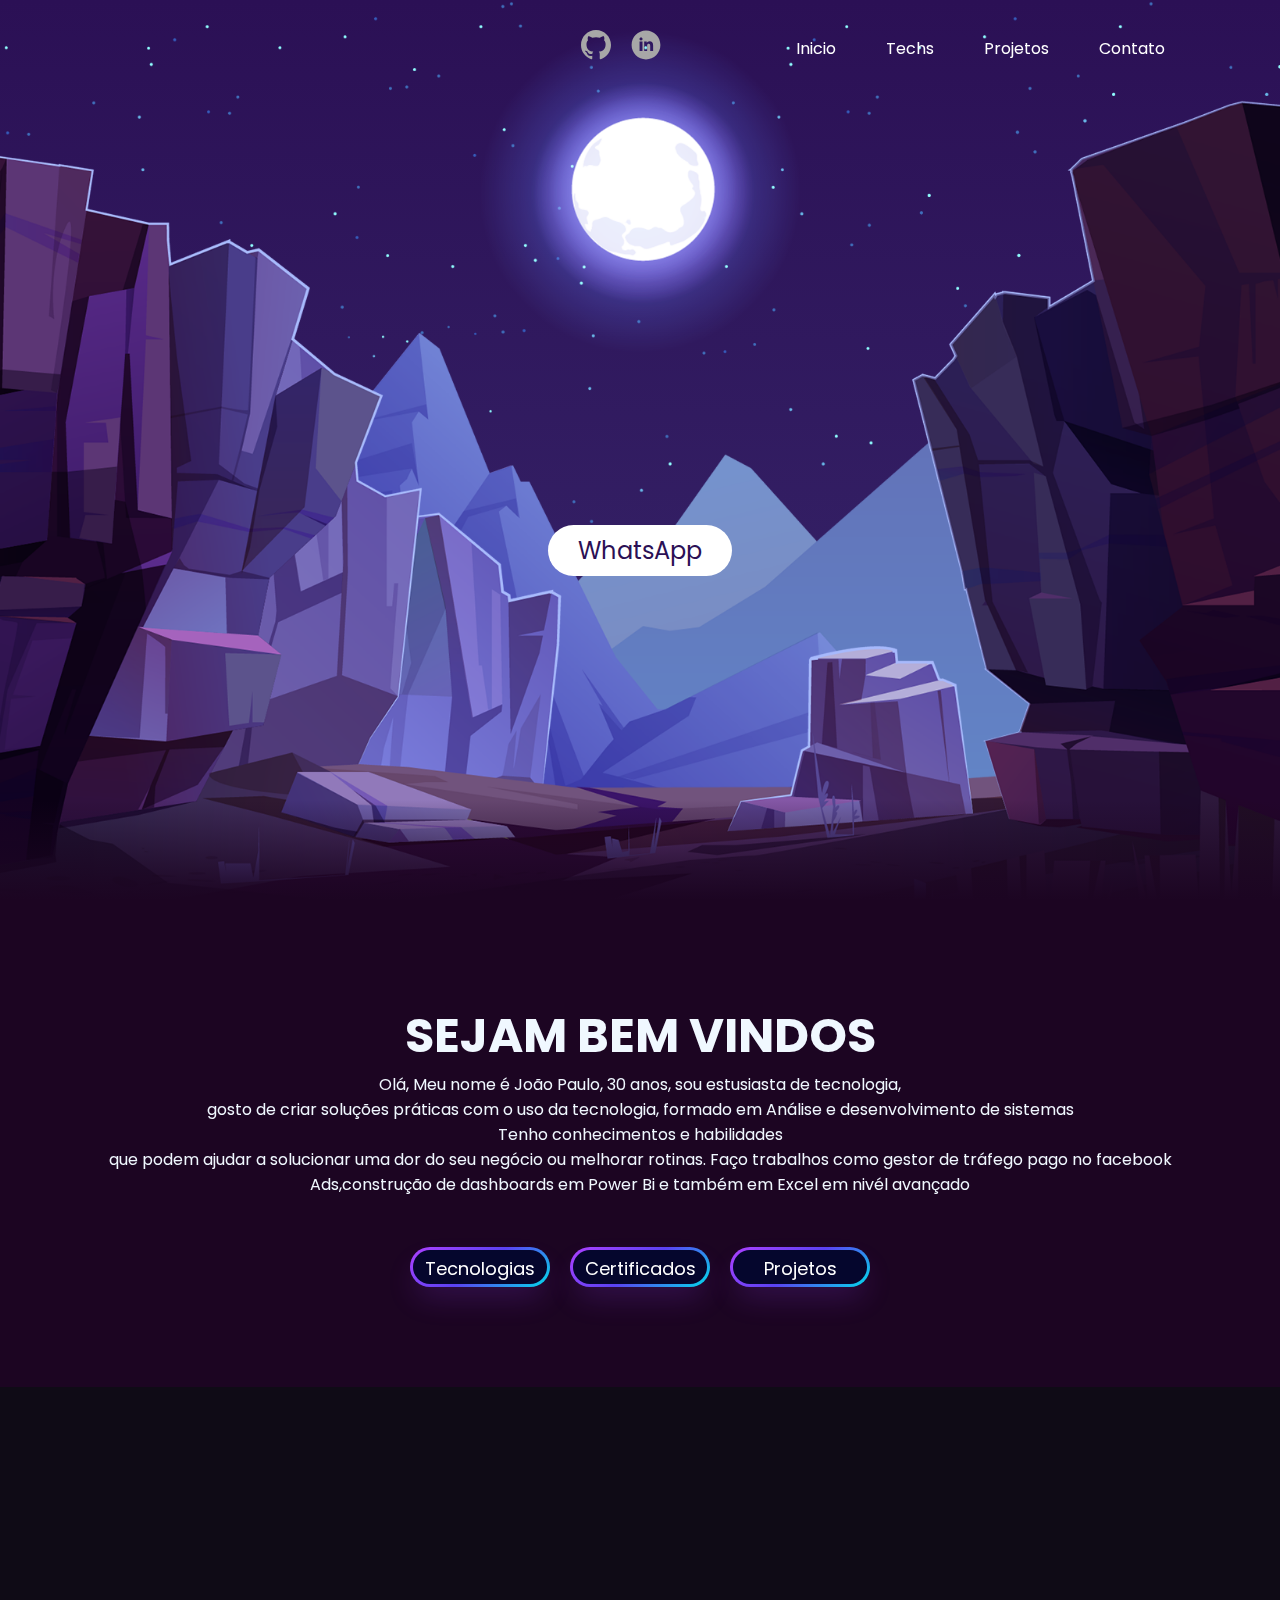
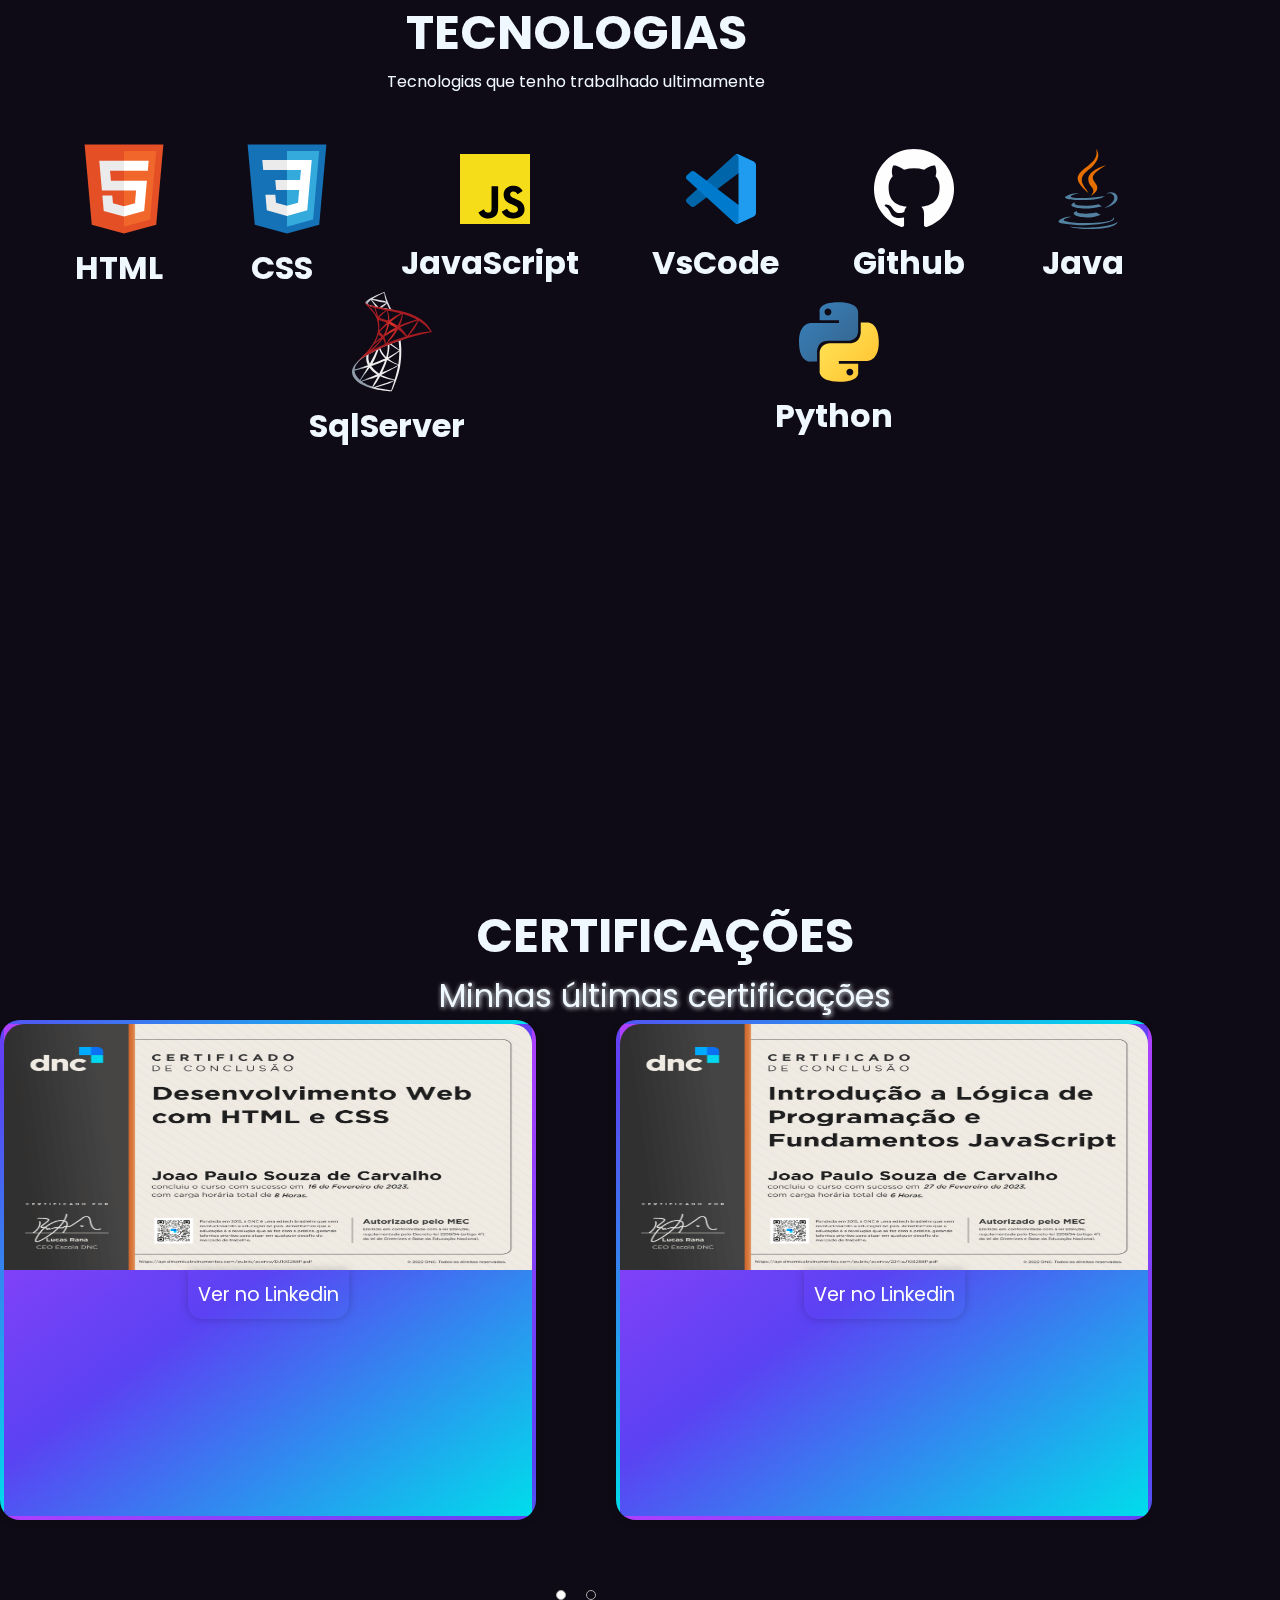
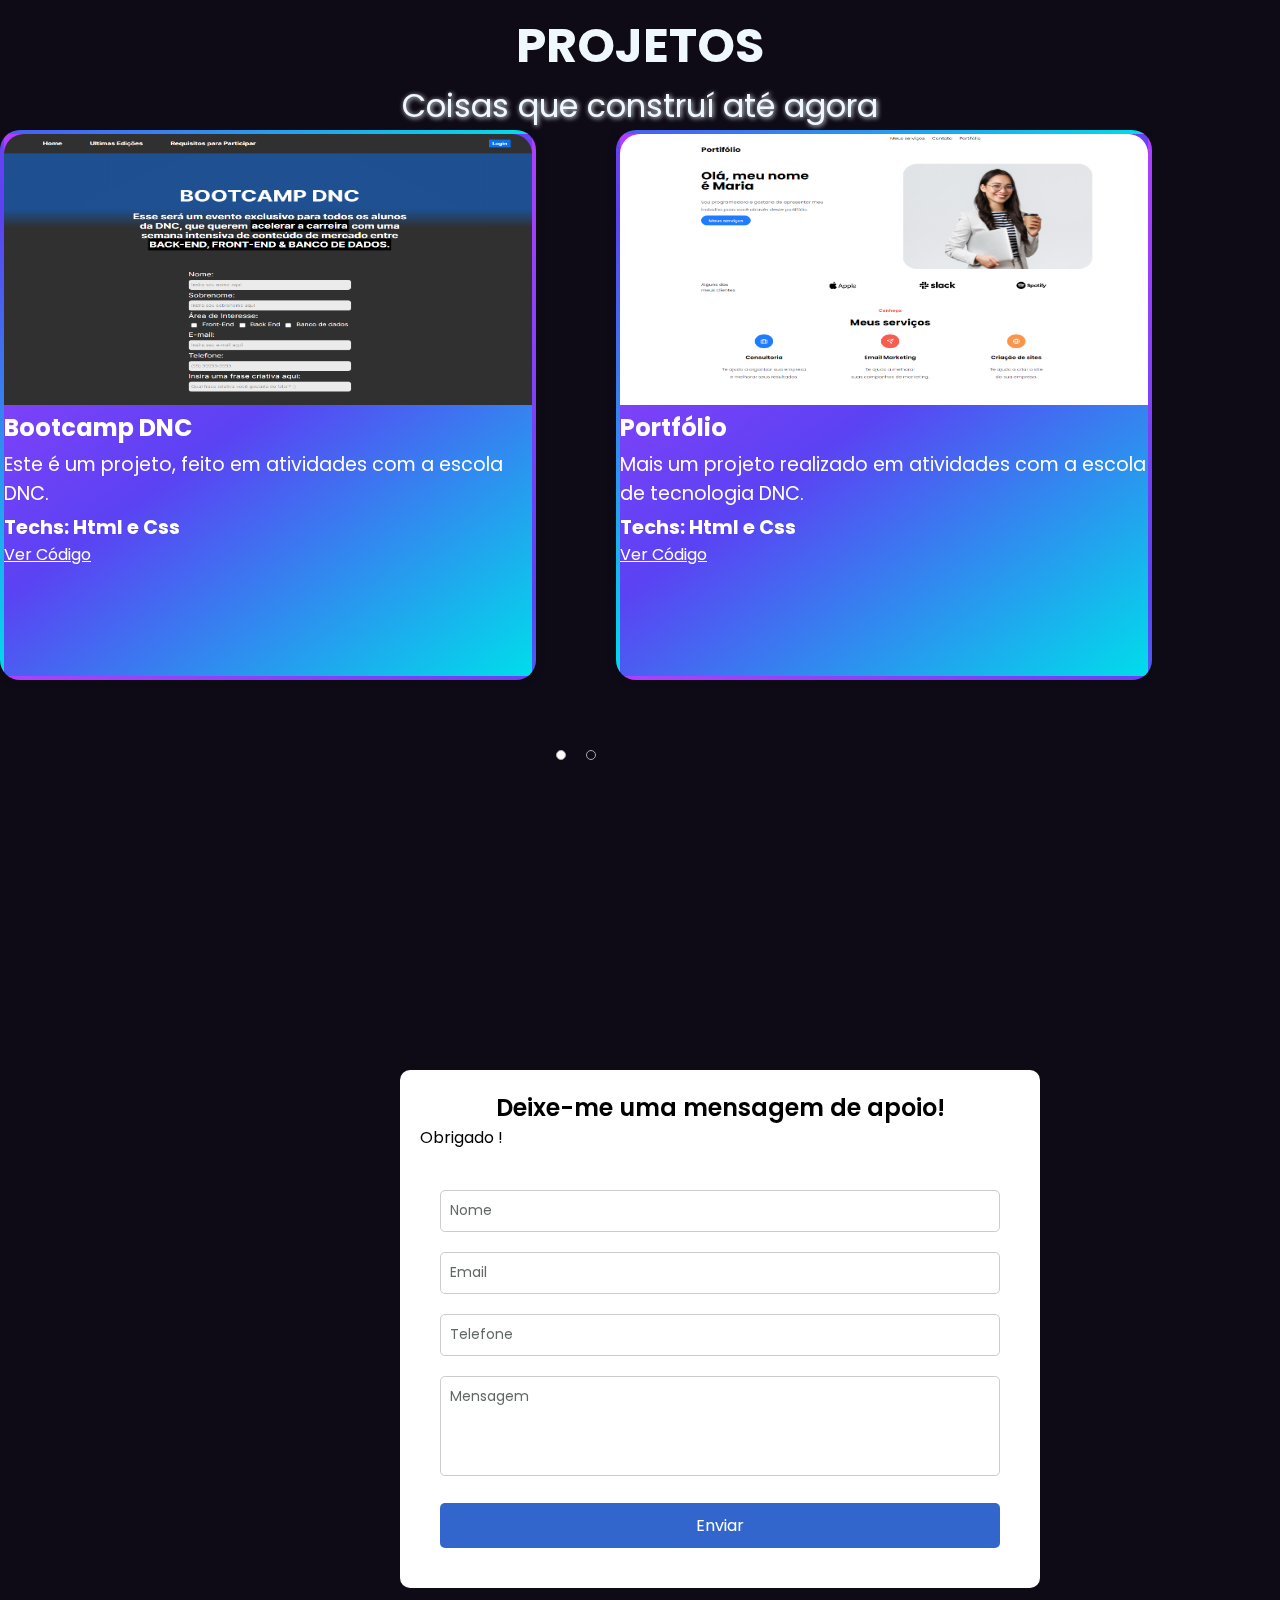
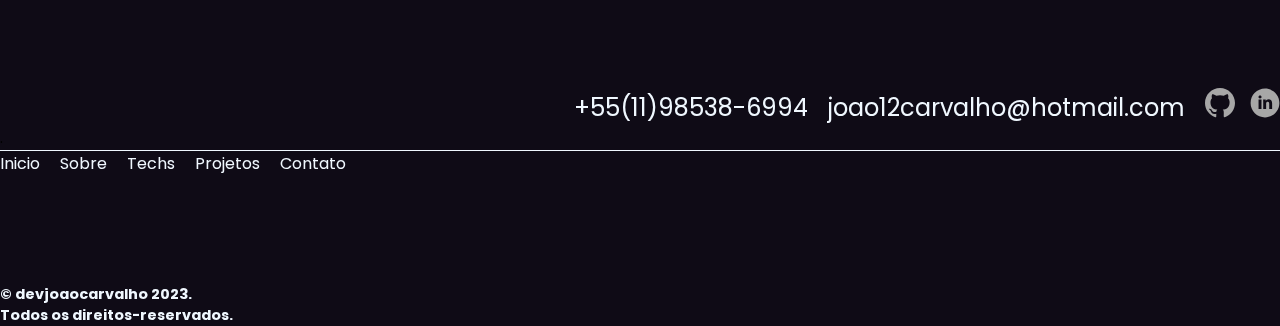
==== commit 10b8c90f: "retirandi pagina sobre" ====
--- a/index.html
+++ b/index.html
@@ -42,7 +42,7 @@
                 <nav class="nav" id="nav">
                     <ul class="menu">
                         <li><a href="#home" class="active">Inicio</a></li>
-                        <li><a target="_blank" href="about.html">Sobre</a></li>
+                        <!-- <li><a target="_blank" href="about.html">Sobre</a></li> -->
                         <li><a href="#mystacks">Techs</a></li>
                         <li><a href="#projects">Projetos</a></li>
                         <li><a href="#Contact">Contato</a></li>
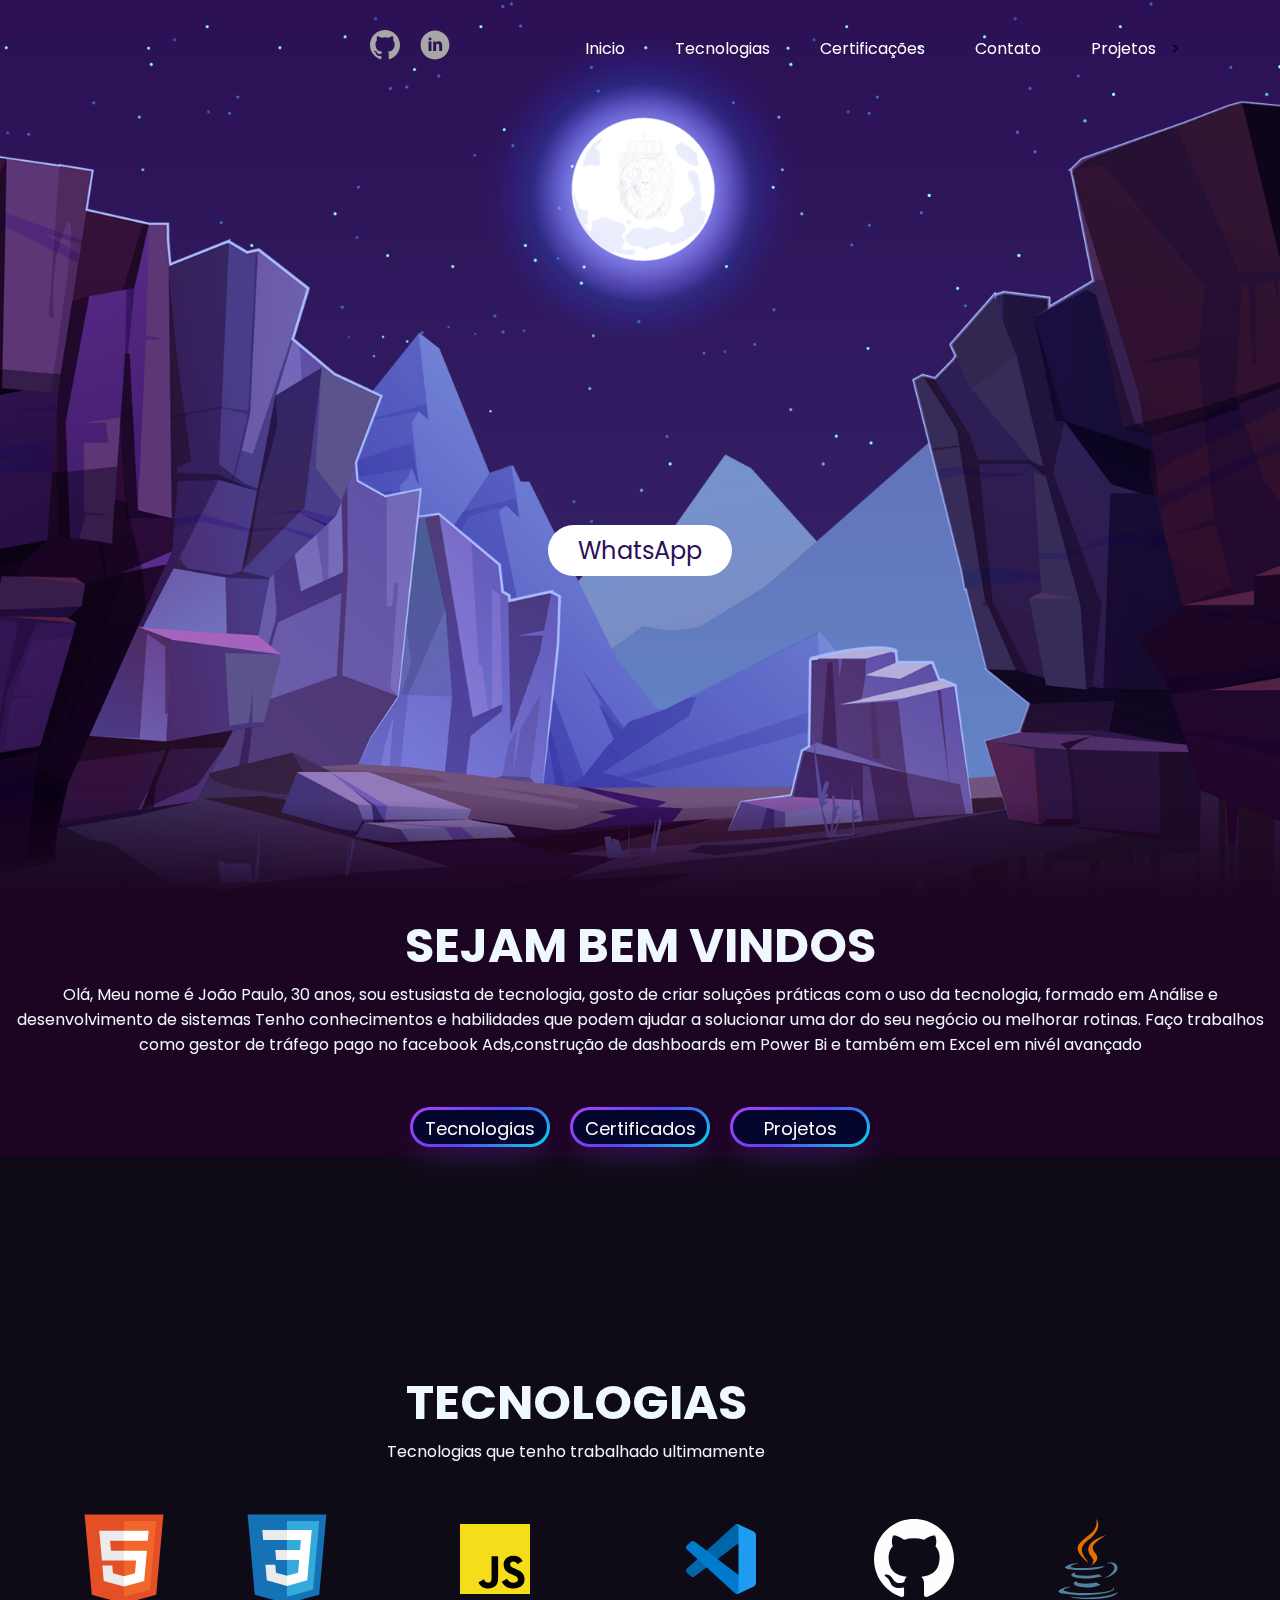
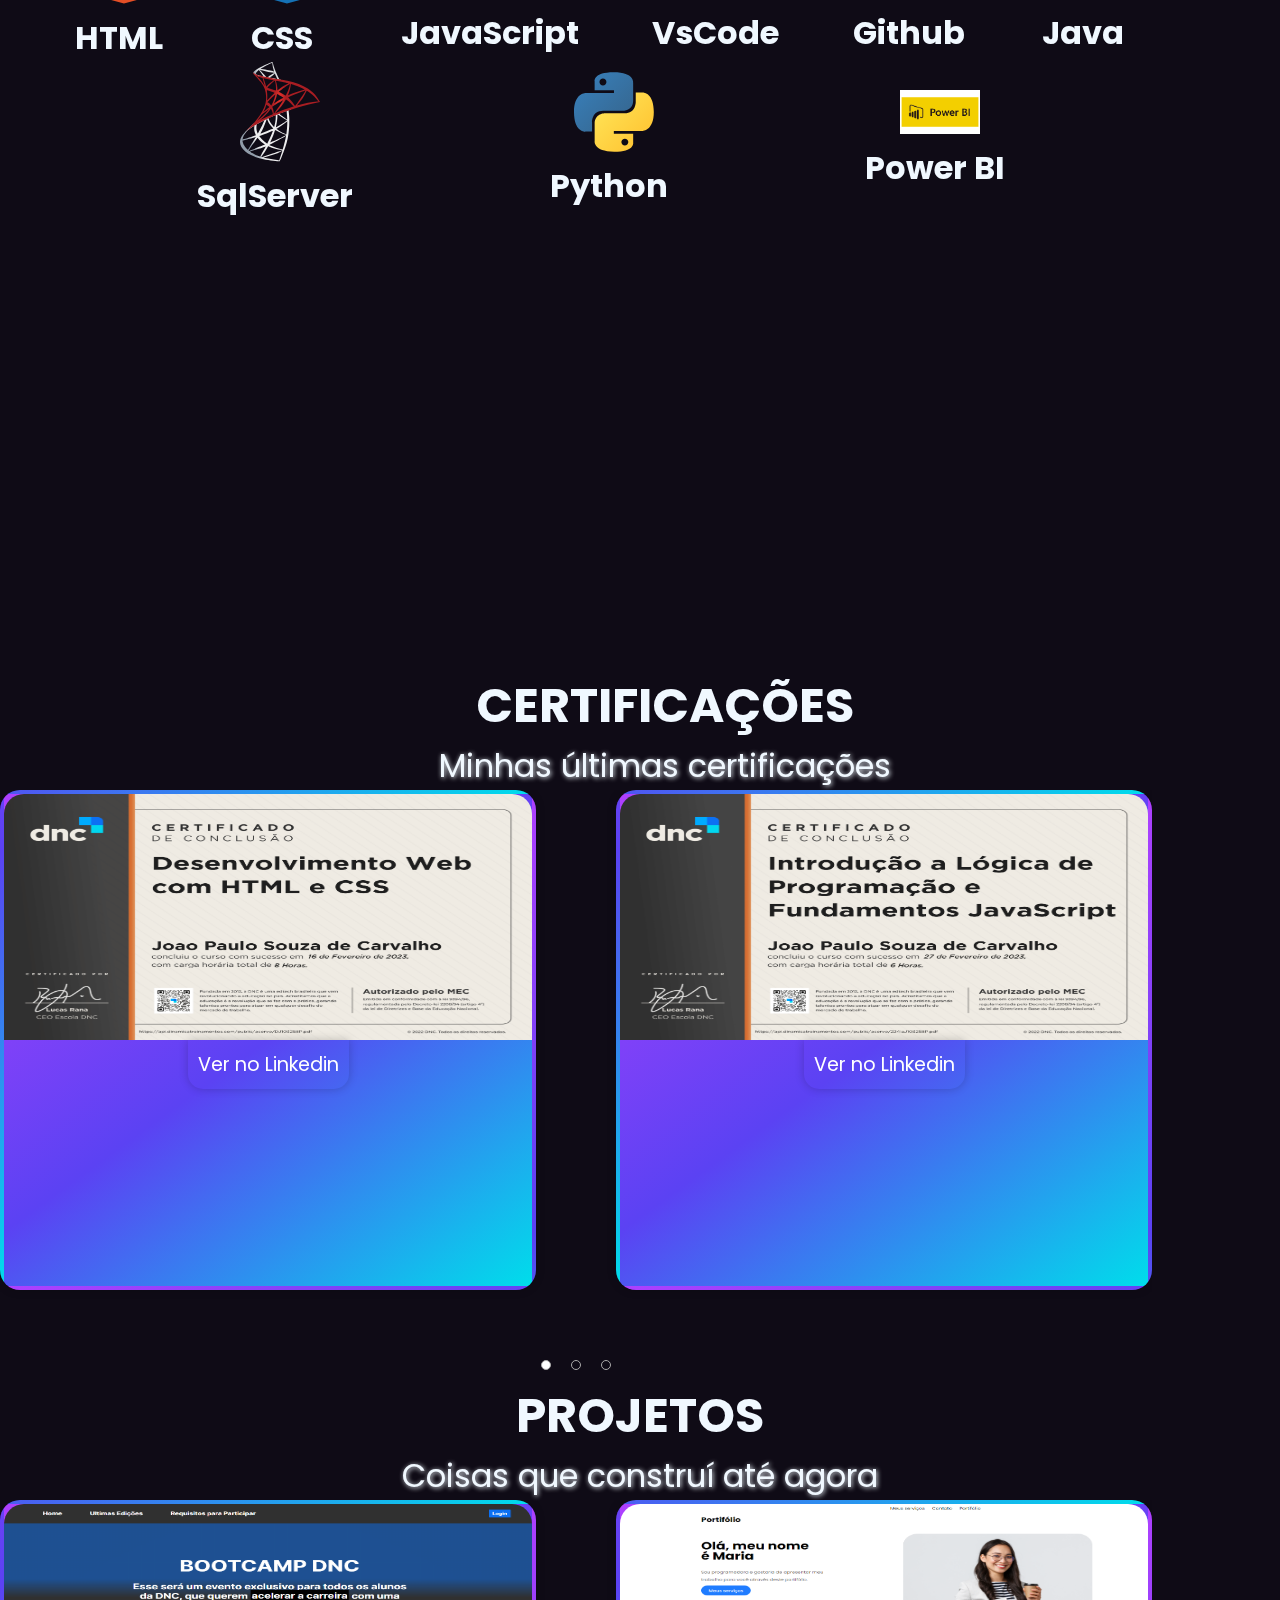
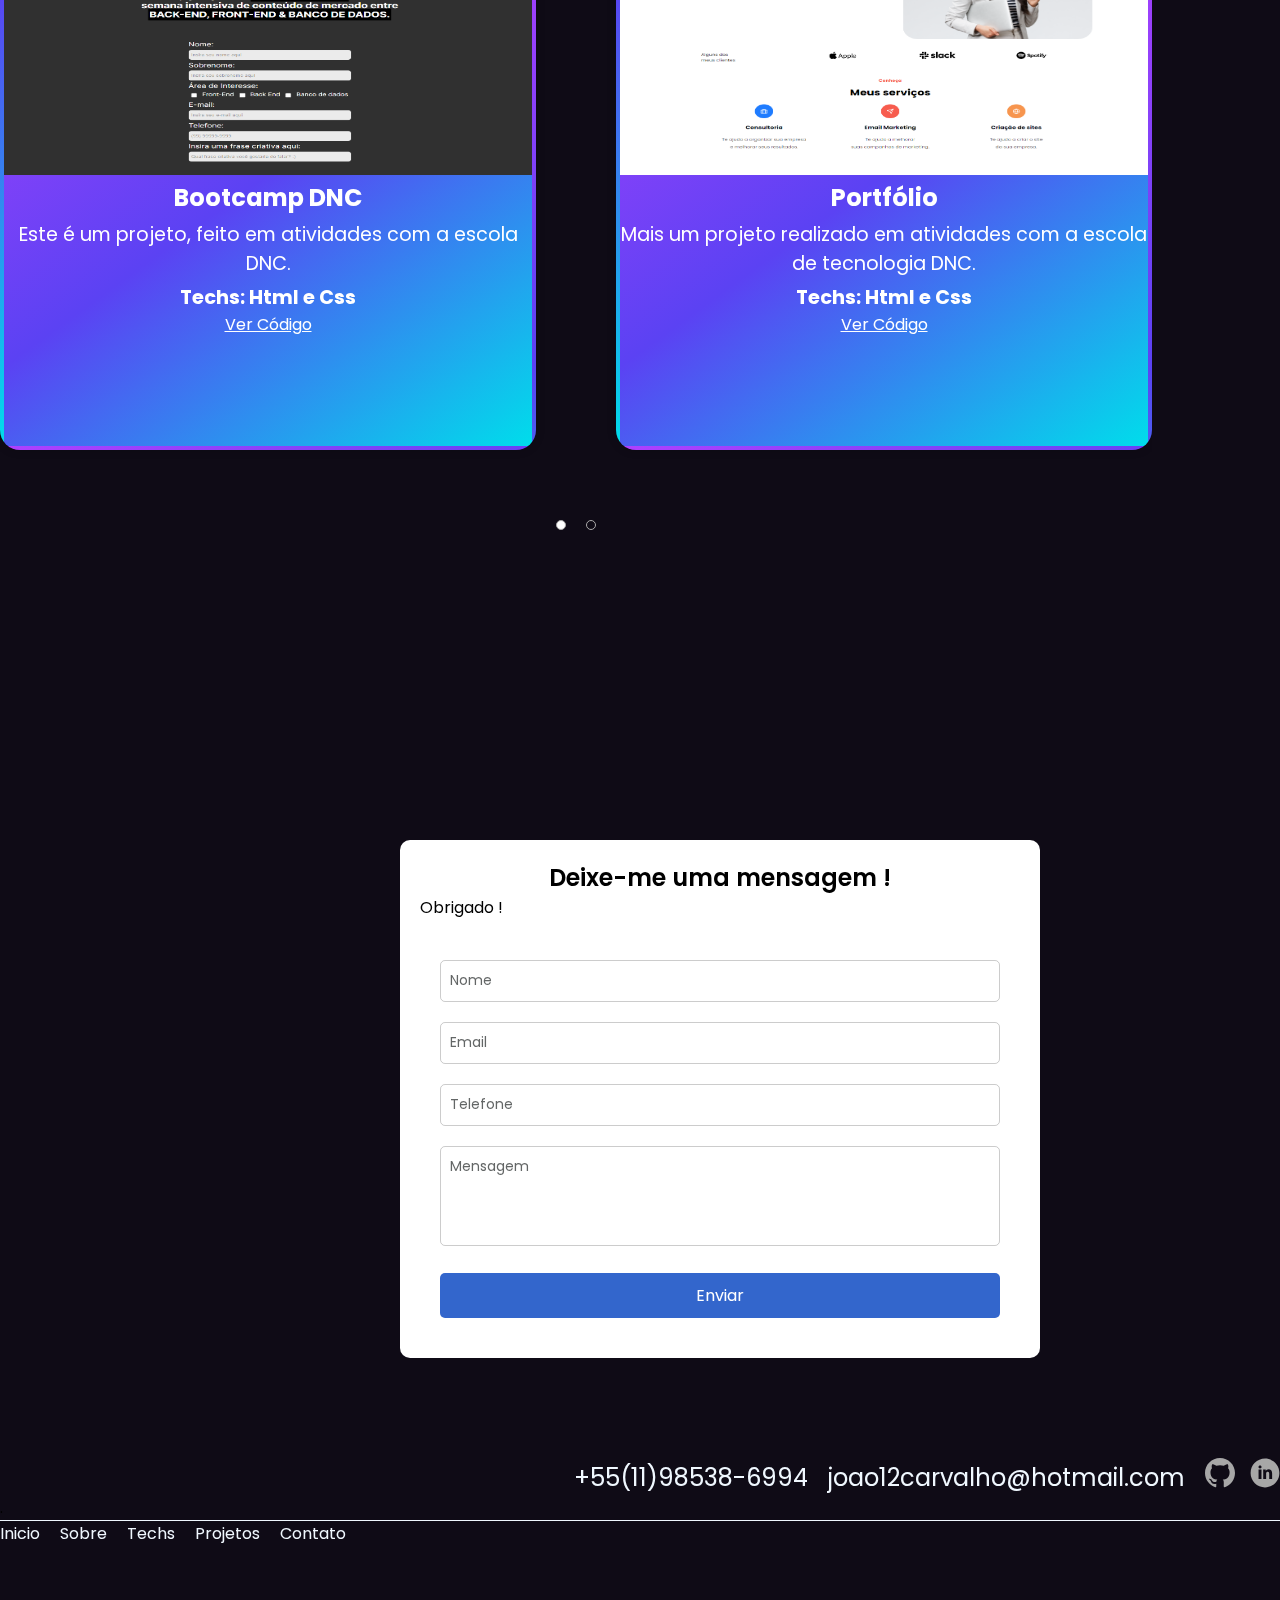
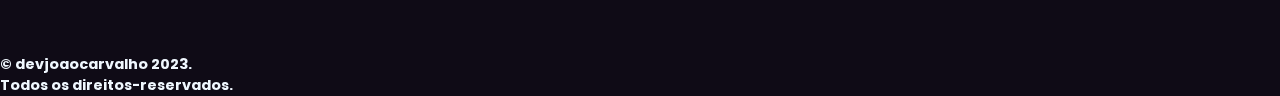
==== commit 7988fbe8: "atualizando tecnologia e certificados" ====
--- a/index.html
+++ b/index.html
@@ -43,9 +43,10 @@
                     <ul class="menu">
                         <li><a href="#home" class="active">Inicio</a></li>
                         <!-- <li><a target="_blank" href="about.html">Sobre</a></li> -->
-                        <li><a href="#mystacks">Techs</a></li>
-                        <li><a href="#projects">Projetos</a></li>
+                        <li><a href="#mystacks">Tecnologias</a></li>
+                        <li><a href="#text-certifications">Certificações</a></li>
                         <li><a href="#Contact">Contato</a></li>
+                        <li><a href="#text-projects">Projetos</a>></a></li>
                     </ul>
                 </nav>
             </menu>
@@ -65,9 +66,9 @@
 
         <section class="body">
                  <h2 id="text-welcome">SEJAM BEM VINDOS</h2>
-                 <p>Olá, Meu nome é João Paulo, 30 anos, sou estusiasta de tecnologia,<br>
-                    gosto de criar soluções práticas com o uso da tecnologia, formado em Análise e desenvolvimento de sistemas<br>
-                    Tenho conhecimentos e habilidades<br>
+                 <p>Olá, Meu nome é João Paulo, 30 anos, sou estusiasta de tecnologia,
+                    gosto de criar soluções práticas com o uso da tecnologia, formado em Análise e desenvolvimento de sistemas
+                    Tenho conhecimentos e habilidades
                     que podem ajudar a solucionar uma dor do seu negócio ou melhorar rotinas.
                     Faço trabalhos como gestor de tráfego pago no facebook Ads,construção de dashboards em Power Bi e também
                 em  Excel em nivél avançado</p>
@@ -123,6 +124,12 @@
                     <img id="svg-python" src="svgs/python.svg">
                         <h1>Python</h1>
                     </div>
+
+                    <div class="stack-legend">
+                    <img id="powerbi" src="svgs/powerbi.png">
+                     <h1>Power BI</h1>
+                    </div>
+                    
                 </div>
                 </section>
 
@@ -167,9 +174,29 @@
                 
                             <div class="card card4">
                                 <div  class="photo-container-certificados">
-                                    <img src="certificados/Java completo e orientação a objetos.jpg" alt="Descrição da imagem 2">
-                                    <div class="text-legend-certificados">
-                                        <a target="_blank" href="https://www.linkedin.com/posts/joaocarvalho412753162_programacao-java-desenvolvedor-activity-7042290979118157824-Sbi0?utm_source=share&utm_medium=member_desktop">Ver no Linkedin</a>
+                                    <img src="certificados/1.png" alt="Descrição da imagem 2">
+                                    <div class="text-legend-certificados">
+                                        <!-- <a target="_blank" href="https://www.linkedin.com/posts/joaocarvalho412753162_programacao-java-desenvolvedor-activity-7042290979118157824-Sbi0?utm_source=share&utm_medium=member_desktop">Ver no Linkedin</a> -->
+                                    </div>
+                                </div>
+                            </div>
+
+
+                            <div class="card card5">
+                                <div  class="photo-container-certificados">
+                                    <img src="certificados/2.png" alt="Descrição da imagem 2">
+                                    <div class="text-legend-certificados">
+                                        <!-- <a target="_blank" href="https://www.linkedin.com/posts/joaocarvalho412753162_programacao-java-desenvolvedor-activity-7042290979118157824-Sbi0?utm_source=share&utm_medium=member_desktop">Ver no Linkedin</a> -->
+                                    </div>
+                                </div>
+                            </div>
+
+
+                            <div class="card card6">
+                                <div  class="photo-container-certificados">
+                                    <img src="certificados/3.png" alt="Descrição da imagem 2">
+                                    <div class="text-legend-certificados">
+                                        <!-- <a target="_blank" href="https://www.linkedin.com/posts/joaocarvalho412753162_programacao-java-desenvolvedor-activity-7042290979118157824-Sbi0?utm_source=share&utm_medium=member_desktop">Ver no Linkedin</a> -->
                                     </div>
                                 </div>
                             </div>
@@ -245,7 +272,7 @@
             <div class="formulario">
                 <!--  TRABALHANDO A SEÇÃO FORMÚLARIO-->
                 <div class="form">
-                    <span class="title">Deixe-me uma mensagem de apoio!</span>
+                    <span class="title">Deixe-me uma mensagem !</span>
                     <p id="text-obrigado">Obrigado !</p>
                     <form class="form" action="https://formspree.io/f/mjvdweoa" method="POST">
                     <div class="group">
--- a/style.css
+++ b/style.css
@@ -208,7 +208,7 @@
 
 .body{
 
-    padding: 100px;
+    padding: 10px;
     background-color: #1c0522;
     display: flex;
     justify-content: center;
@@ -273,8 +273,9 @@
 
 .body p {
     color: aliceblue;
-    text-align: center;
+    text-align:center;
     font-size: 1rem;
+    width: 100%;
 }
 
 
@@ -614,6 +615,9 @@
     font-size: 3rem;
     color: aliceblue;
     font-weight: bold;
+    text-align: center;
+    align-items: center;
+    justify-content: center;
     
 }
 
@@ -622,6 +626,9 @@
     color: aliceblue;
     font-weight: normal;
     text-shadow: aliceblue 1px 1px 5px;
+    text-align: center;
+    align-items: center;
+    justify-content: center;
     
 }
 
@@ -662,6 +669,11 @@
     padding: 10px;
     box-shadow: 0px 0px 10px rgba(0, 0, 0, 0.2);
     transition: border-color 0.3s ease-in-out;
+    display: flex;
+    text-align: center;
+    align-items: center;
+    justify-content: center;
+   
     
   }
 
@@ -670,6 +682,9 @@
         margin-top:5px ;
         font-size: 1.2rem;
         color: white;
+        text-align: center;
+        align-items: center;
+        justify-content: center;
       
         }
 
@@ -684,12 +699,18 @@
     margin-top:5px ;
     font-size: 1.2rem;
     color: white;
+    text-align: center;
+    align-items: center;
+    justify-content: center;
     }
 
     .text-legend p{
         margin-top:5px ;
         font-size: 1.2rem;
         color: white;
+        text-align: center;
+        align-items: center;
+        justify-content: center;
         }
 
 
@@ -697,6 +718,7 @@
             font-size: 1.0rem;
             color: white;
             text-decoration: underline;
+    
             }
 
 
@@ -708,6 +730,14 @@
     justify-content: space-evenly;
     align-items: center;
 
+}
+
+
+.text-legend{
+    display: flex;
+    flex-direction: column;
+    justify-content: space-evenly;
+    align-items: center;
 }
 
 
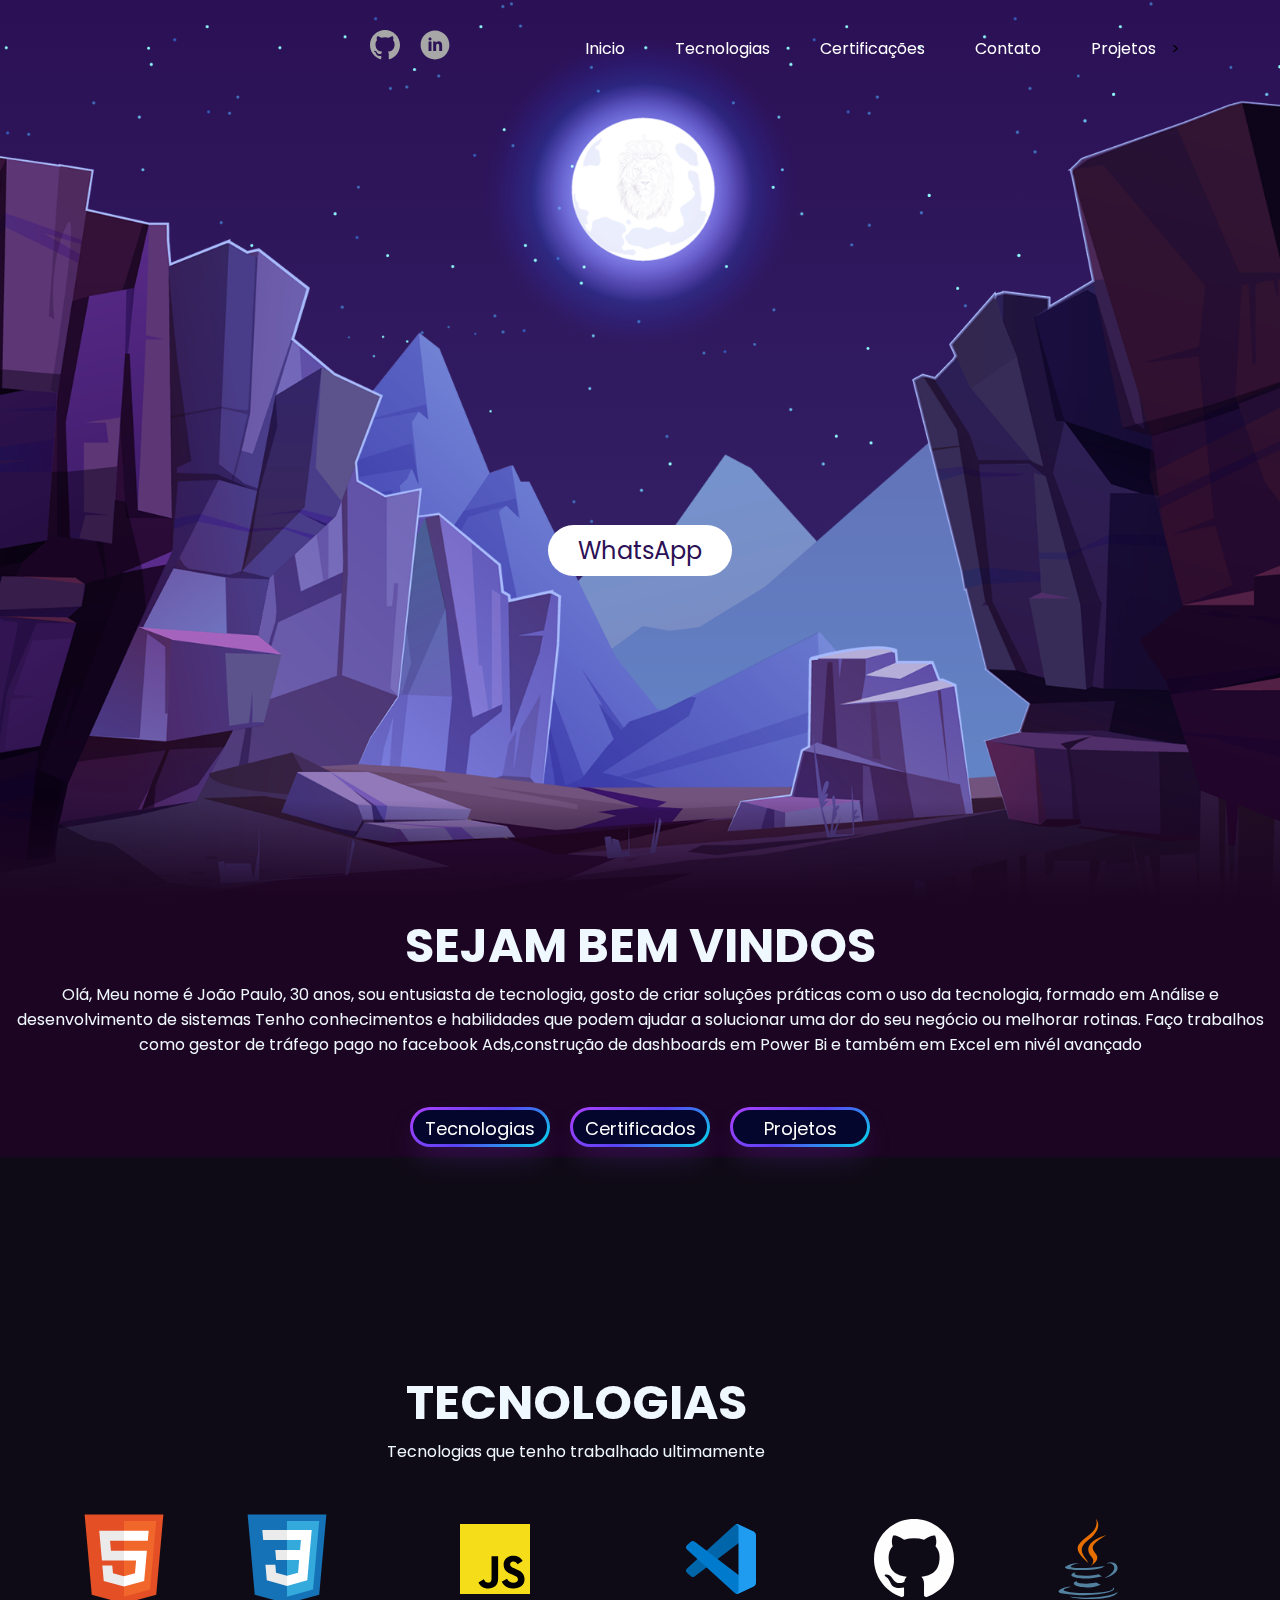
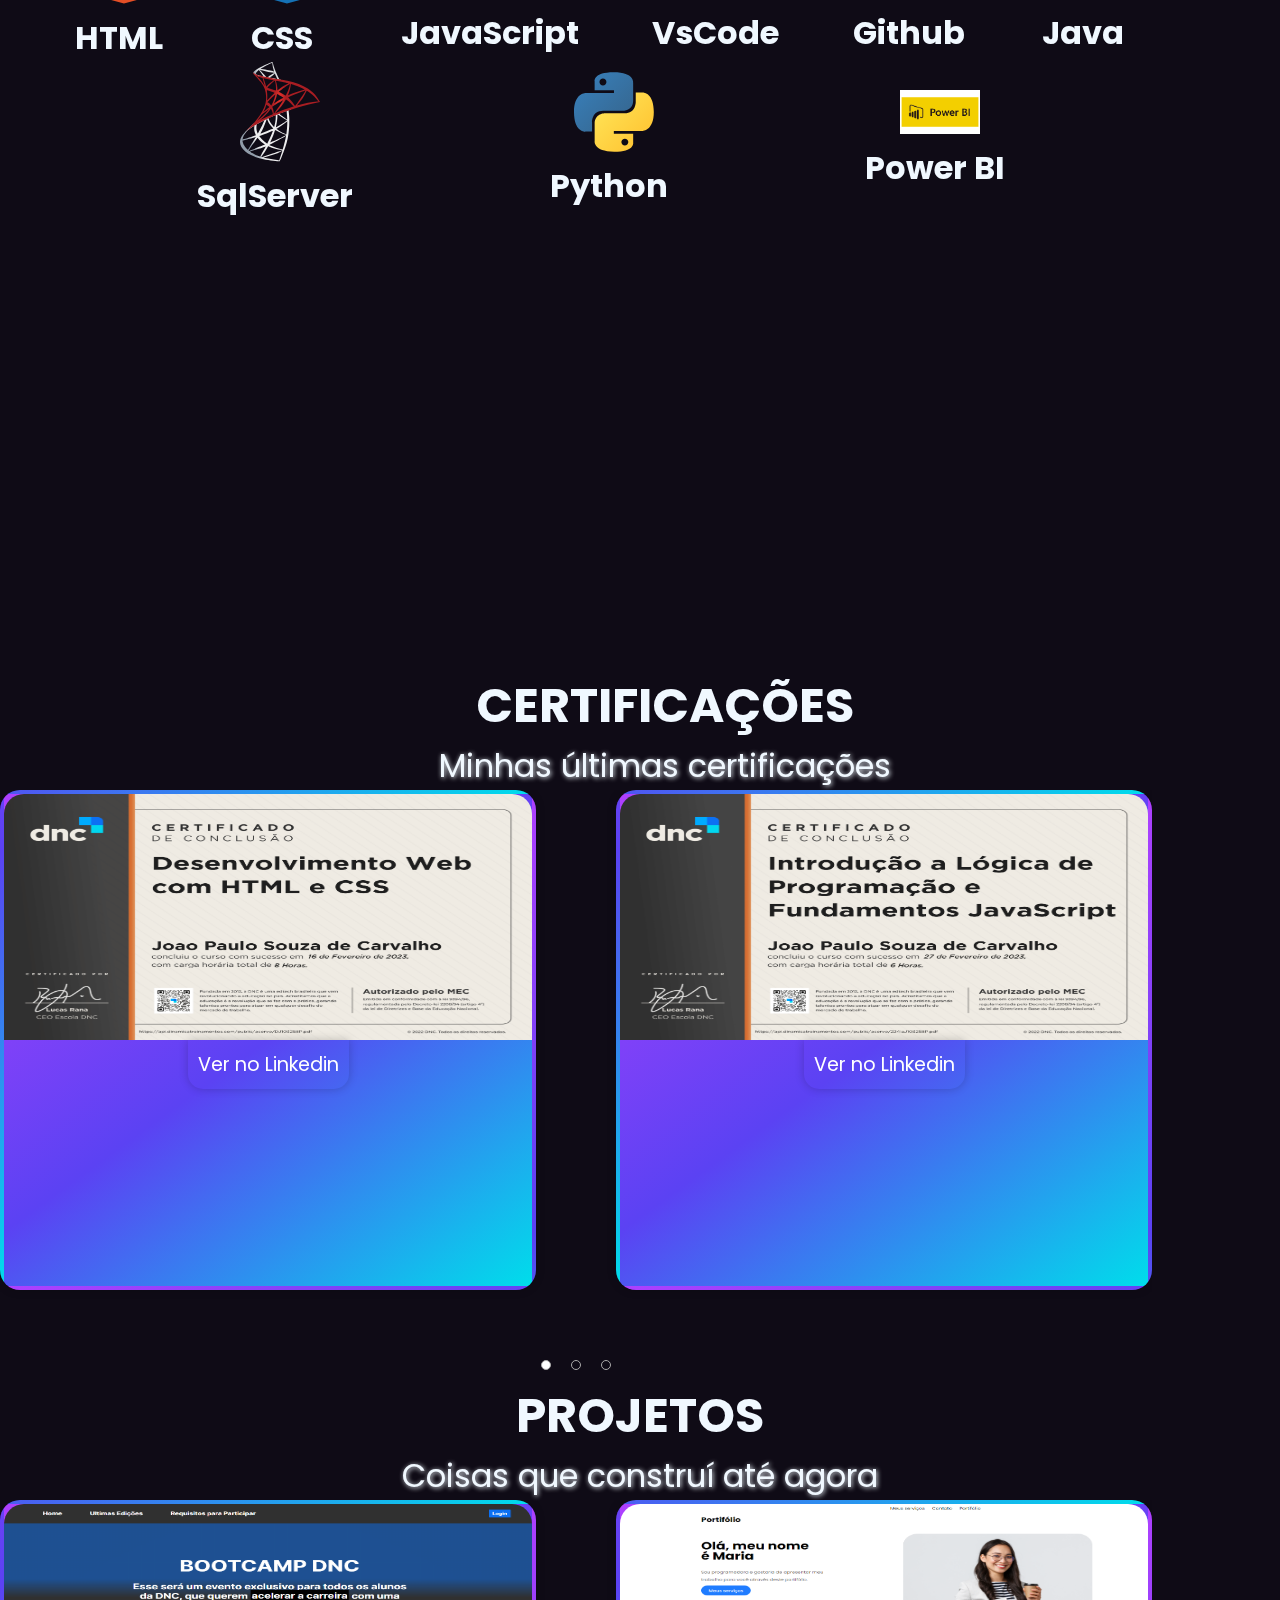
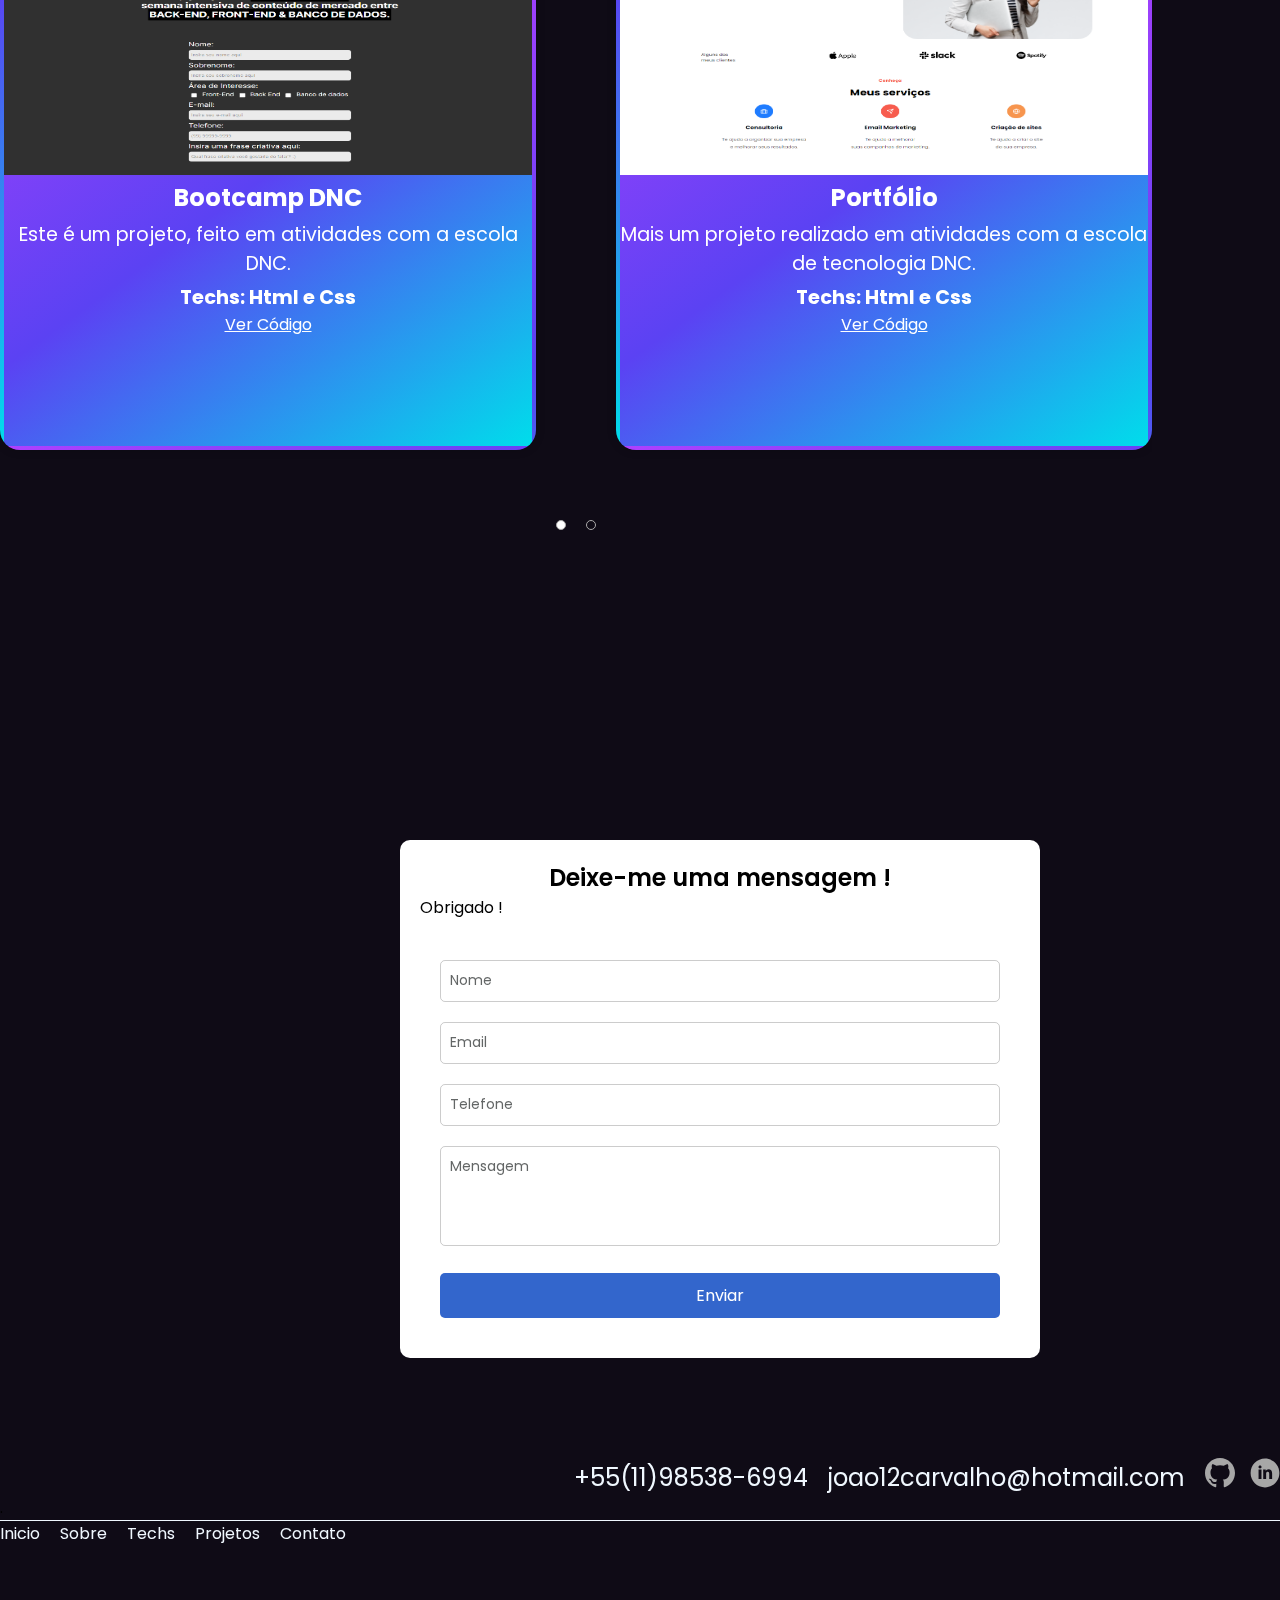
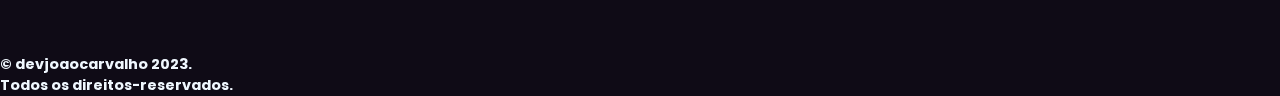
==== commit 85bb0045: "correção de texto" ====
--- a/index.html
+++ b/index.html
@@ -66,7 +66,7 @@
 
         <section class="body">
                  <h2 id="text-welcome">SEJAM BEM VINDOS</h2>
-                 <p>Olá, Meu nome é João Paulo, 30 anos, sou estusiasta de tecnologia,
+                 <p>Olá, Meu nome é João Paulo, 30 anos, sou entusiasta de tecnologia,
                     gosto de criar soluções práticas com o uso da tecnologia, formado em Análise e desenvolvimento de sistemas
                     Tenho conhecimentos e habilidades
                     que podem ajudar a solucionar uma dor do seu negócio ou melhorar rotinas.
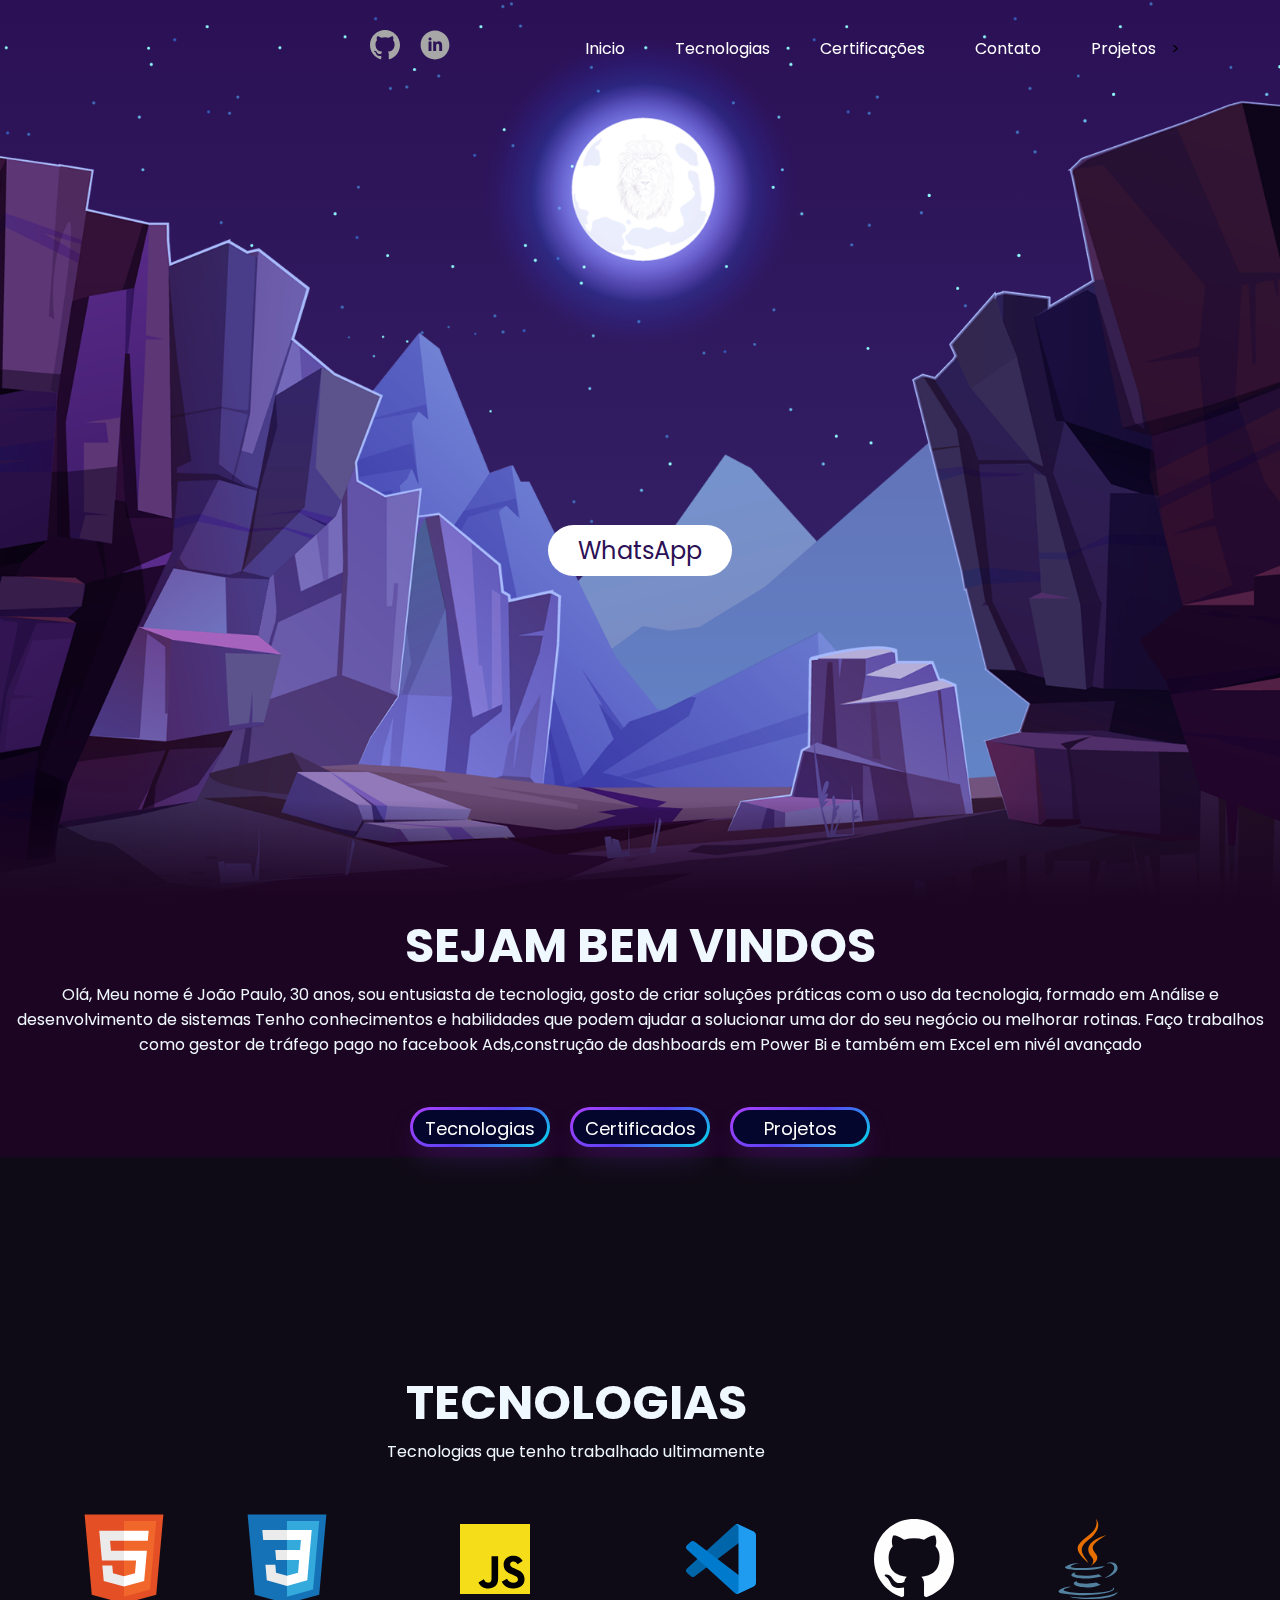
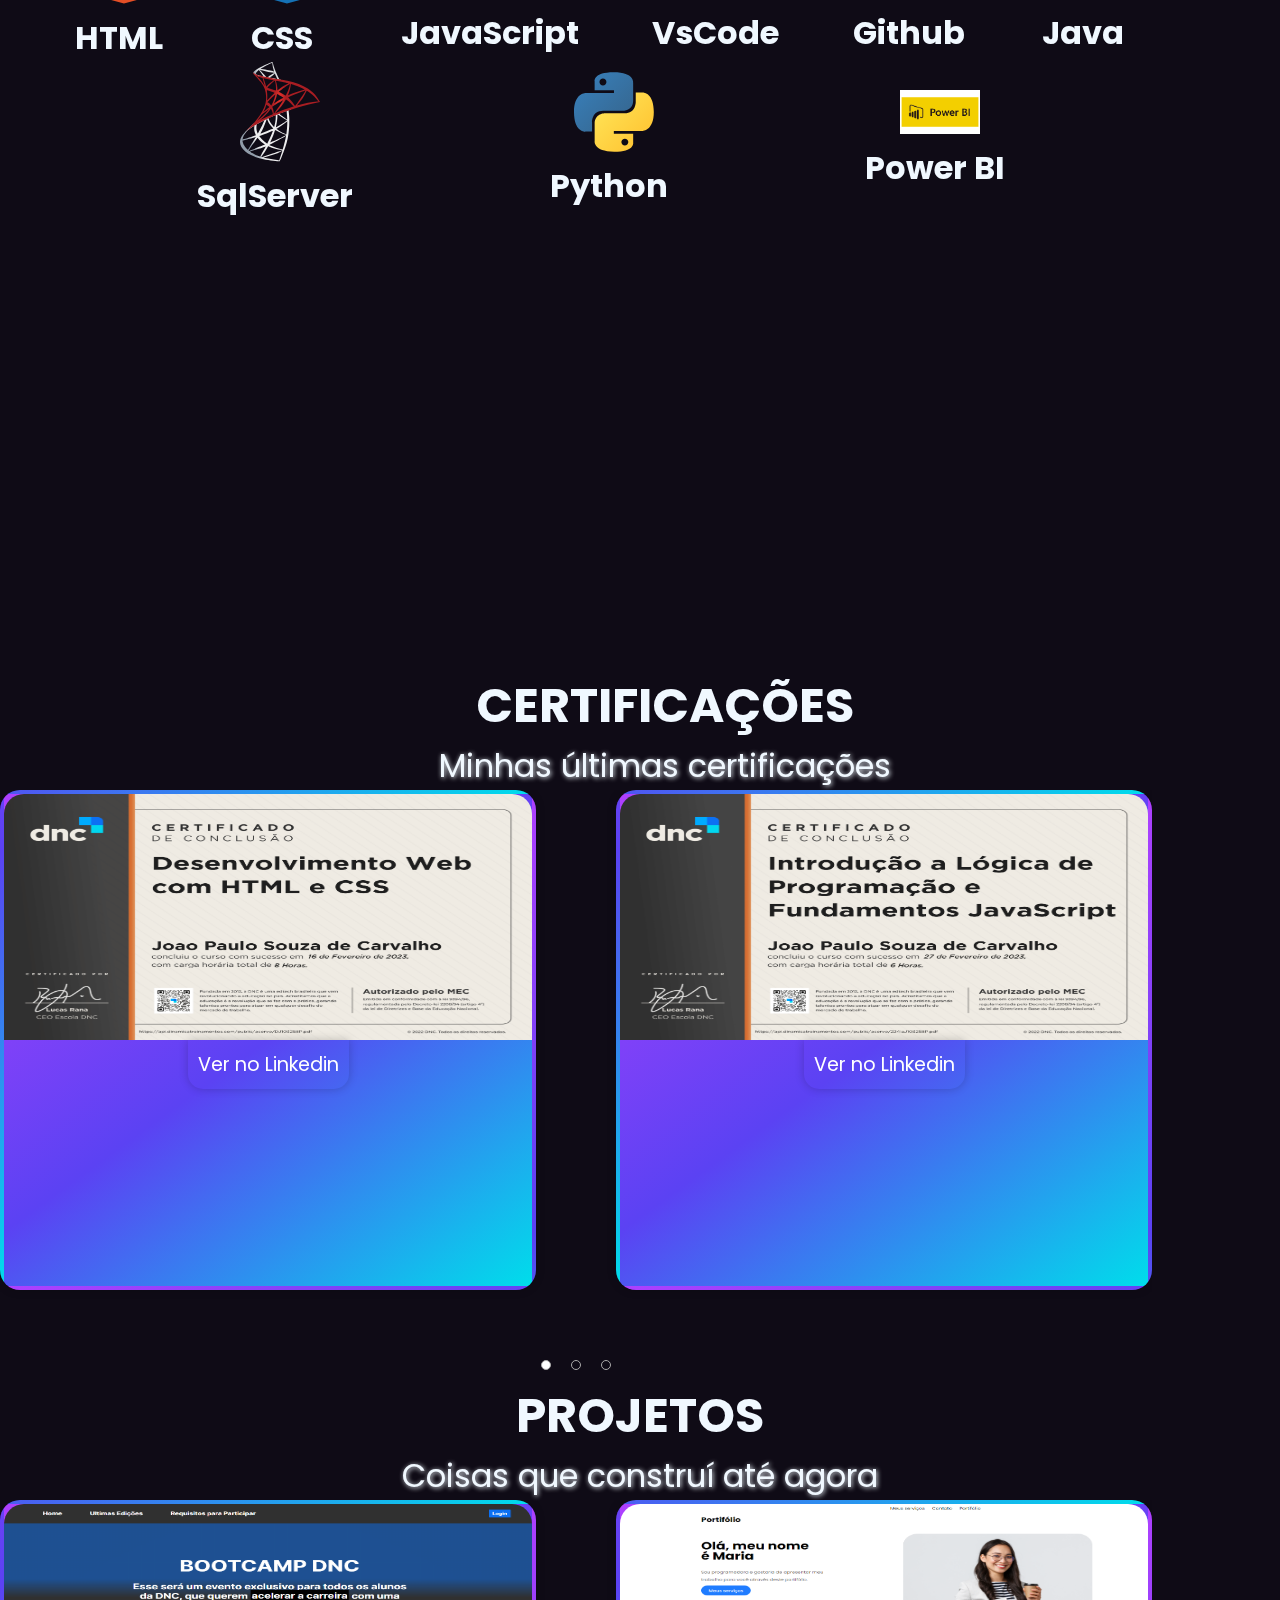
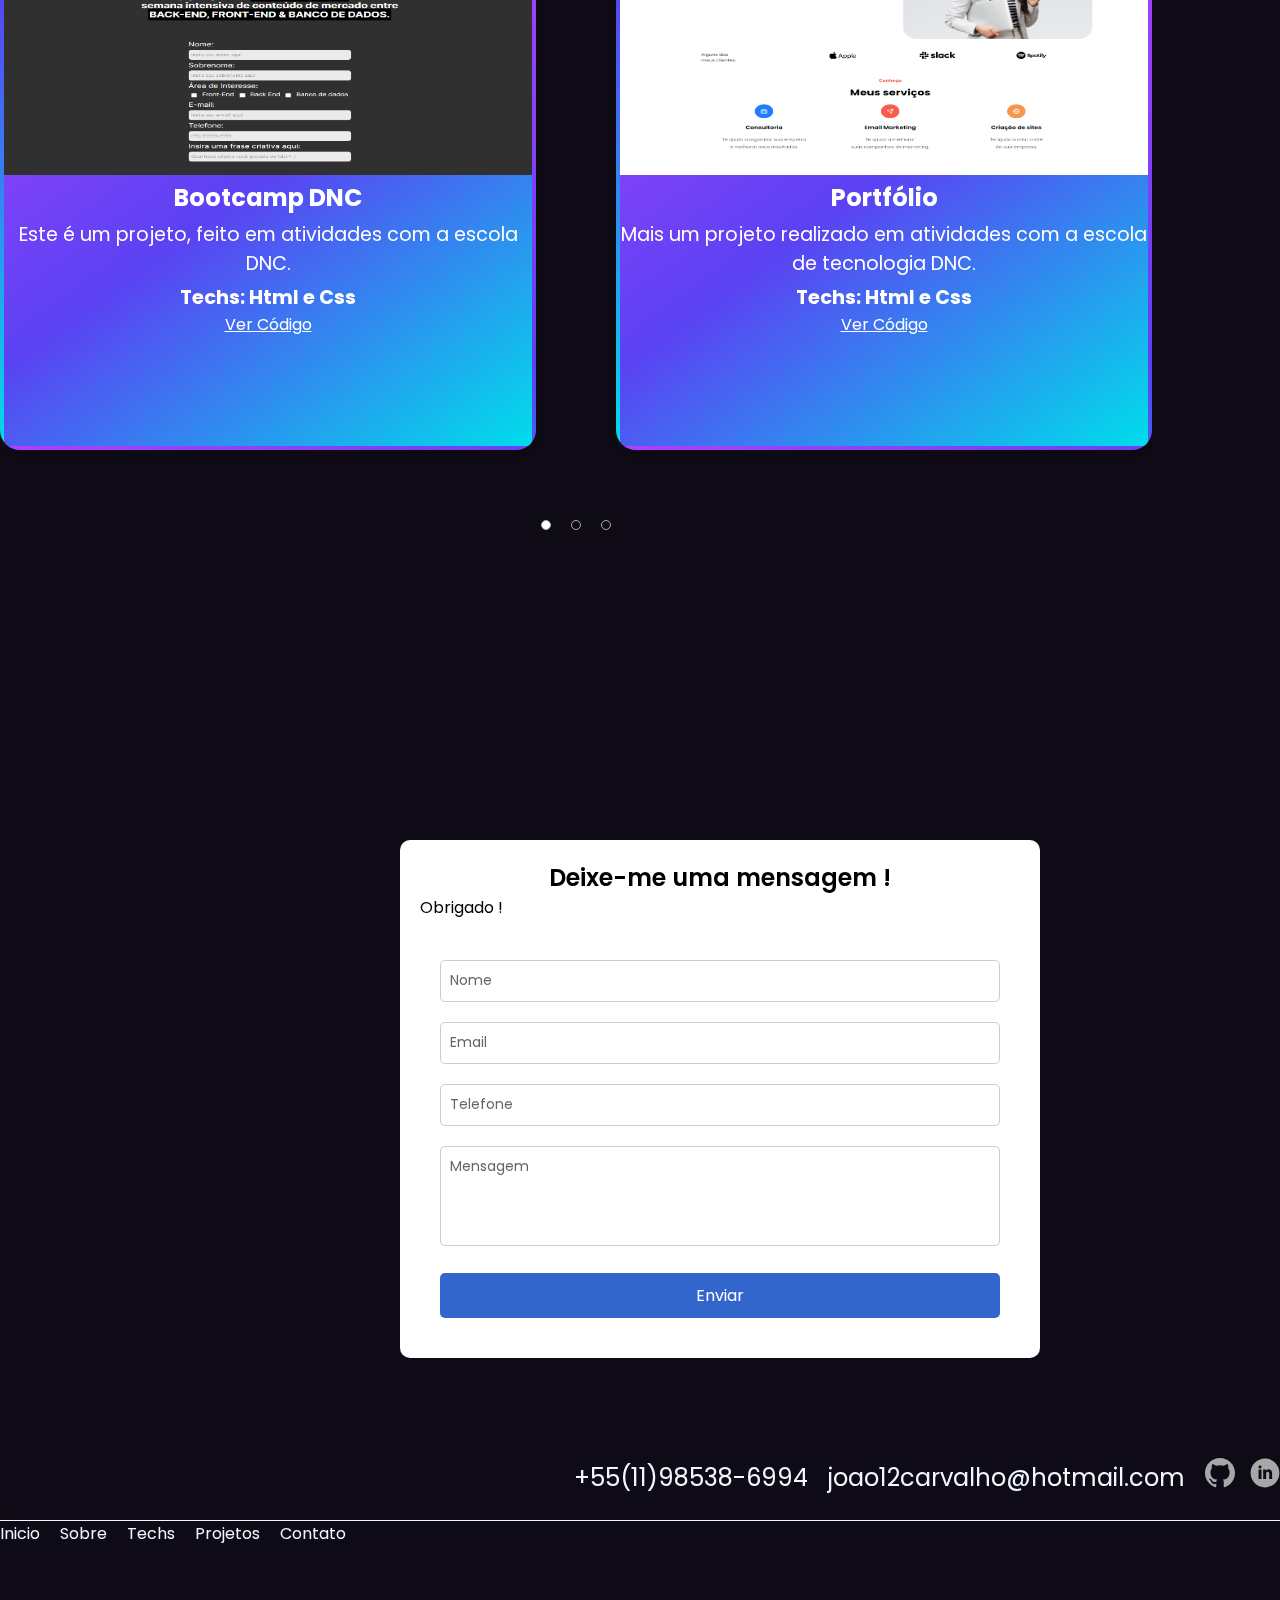
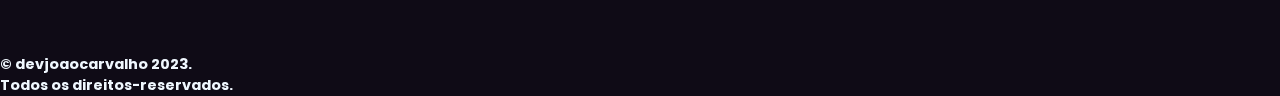
==== commit a59d9675: "atualização de projeto power bi" ====
--- a/index.html
+++ b/index.html
@@ -260,6 +260,20 @@
                                 </div>
                         </div>
 
+
+                        <div class="card card5">
+                            <div class="photo-container-projetos">
+                                <img src="pngs/dash1.png" alt="Descrição da imagem 2">
+                                <div class="text-legend">
+                                    <h1>Análise de <br>dados conveniência
+                                    </h1>
+                                    <p>Projeto utilizando Power BI , para realizar análise de dados de um comércio</p>
+                                    <h3>Power Bi, Excel</h3>
+                                    <!-- <a  target="_blank" href="https://github.com/joaoocarvalhoo92/Calculadora">Ver Código</a> -->
+                                </div>
+                                </div>
+                        </div>
+
                     </div>
                 </div>
 
